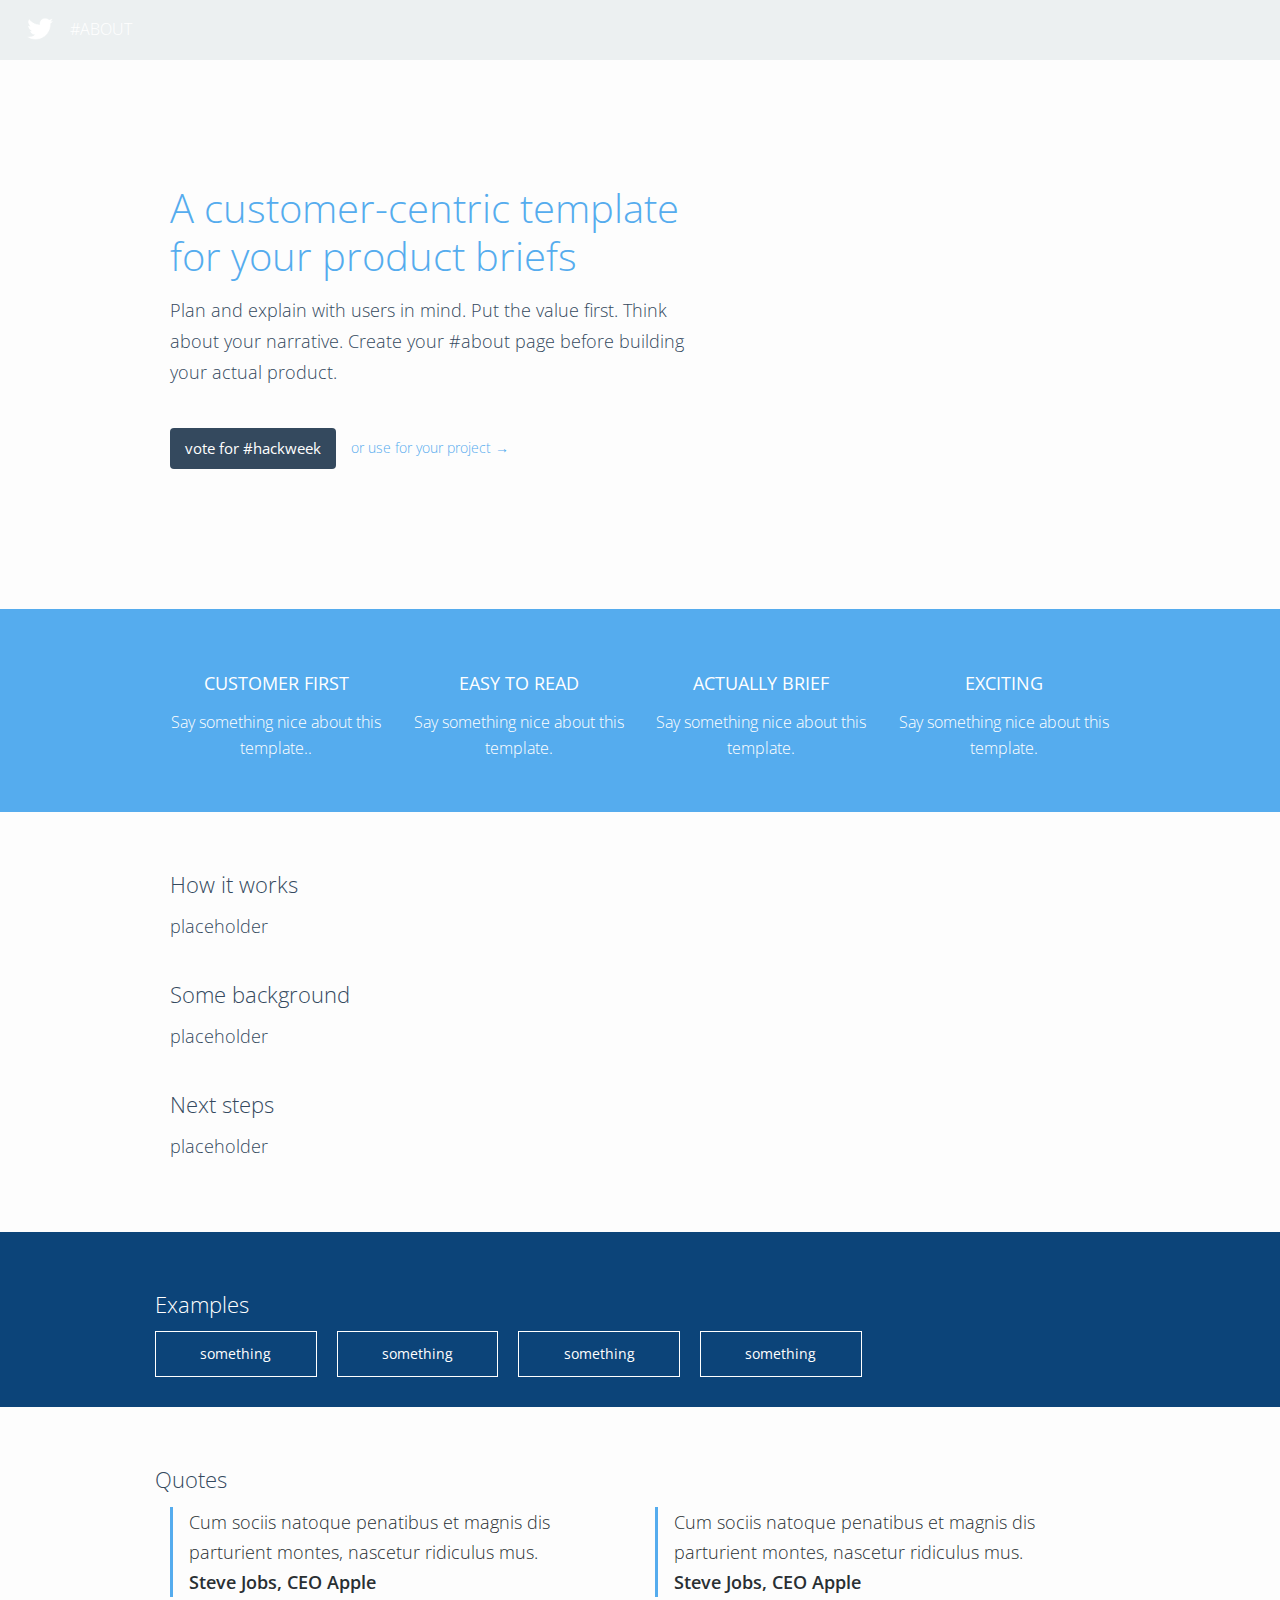
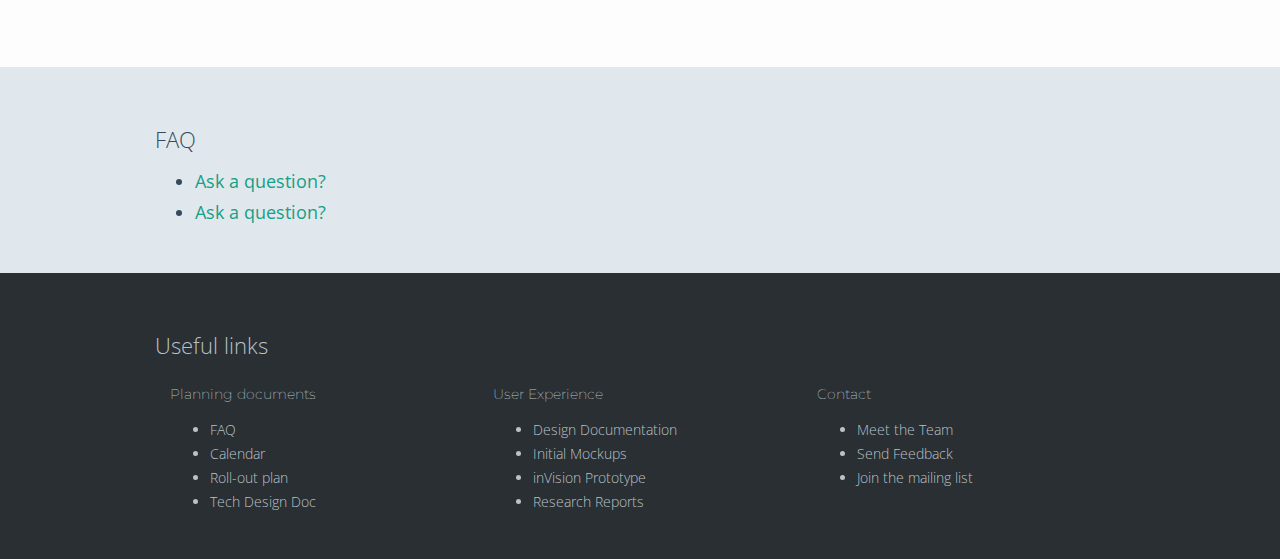
==== index.html @ cb518914 "first" ====
<!DOCTYPE html>
<html lang="en">
  <head>
    <meta charset="utf-8">
    <title>#About</title>
    <meta name="description" content=""/>

    <meta name="viewport" content="width=1000, initial-scale=1.0, maximum-scale=1.0">


    <link href='https://fonts.googleapis.com/css?family=Open+Sans:400,300,600,700' rel='stylesheet' type='text/css'>
    <link href='https://fonts.googleapis.com/css?family=Montserrat:400,700' rel='stylesheet' type='text/css'>


    <!-- Loading Bootstrap -->
    <link href="dist/css/vendor/bootstrap/css/bootstrap.min.css" rel="stylesheet">

    <!-- Loading Flat UI -->
    <link href="dist/css/flat-ui.css" rel="stylesheet">
    <link href="docs/assets/css/demo.css" rel="stylesheet">

    <link rel="shortcut icon" href="img/favicon.ico">

    <!-- HTML5 shim, for IE6-8 support of HTML5 elements. All other JS at the end of file. -->
    <!--[if lt IE 9]>
      <script src="dist/js/vendor/html5shiv.js"></script>
      <script src="dist/js/vendor/respond.min.js"></script>
    <![endif]-->
  </head>
  <body>

<nav class="navbar navbar-default StreamsHero-image">
  <div class="container-fluid">
    <!-- Brand and toggle get grouped for better mobile display -->
    <div class="navbar-header">
      <button type="button" class="navbar-toggle collapsed" data-toggle="collapse" data-target="#bs-example-navbar-collapse-1" aria-expanded="false">
        <span class="sr-only">Toggle navigation</span>
        <span class="icon-bar"></span>
        <span class="icon-bar"></span>
        <span class="icon-bar"></span>
      </button>
      <a class="navbar-brand" href="#">
        <img alt="brand" width="38" height="38" src="img/bird-white.png"/>
        <span>#ABOUT</span>
      </a>
    </div>

  </div><!-- /.container-fluid -->
</nav> -->


    <div class="container">
      <div class="row">
          <div class="col-xs-7">
            <div class="hero">
              <!-- <small>#ABOUT</small>-->
              <h1 class="tblue">
                A customer-centric template for your product briefs
              </h1>
              <p>Plan and explain with users in mind. Put the value first. Think about your narrative. Create your #about page before building your actual product.</p>
              <span class="btn btn-md btn-inverse">vote for #hackweek</span>
              <span class="btn-alt tblue"><a>or use for your project &rarr;</a></span>
            </div> <!-- /hero -->
           </div> <!-- /col-xs-7 -->

           <div class="col-xs-5"></div>

      </div><!-- /row -->
    </div> <!-- /container -->


<!-- BENEFITS -->
    <section class="tblue-bg">
      <div class="container">
        <div class="row">
          <div class="col-xs-3 benefit">
            <div class="benefit-text"><h4>CUSTOMER FIRST</h4>Say something nice about this template..</div>
          </div> <!-- /col-xs-3 -->
          <div class="col-xs-3 benefit">
            <div class="benefit-text"><h4>EASY TO READ</h4>Say something nice about this template.</div>
          </div> <!-- /col-xs-3 -->
          <div class="col-xs-3 benefit">
            <div class="benefit-text"><h4>ACTUALLY BRIEF</h4>Say something nice about this template.</div>
          </div> <!-- /col-xs-3 -->
          <div class="col-xs-3 benefit">
            <div class="benefit-text"><h4>EXCITING</h4>Say something nice about this template.</div>
          </div> <!-- /col-xs-3 -->
          
        </div>
      </div>
    </section>
<!-- end BENEFITS -->

<!-- HOW IT WORKS -->
  <section>
      <div class="container">
        <div class="row">
          <div class="col-xs-7">
            <h3>How it works</h3>
            <p>placeholder
            </p>

            <h3>Some background</h3>
            <p>placeholder
            </p>

            <h3>Next steps</h3>
            <p>placeholder
            </p>


          </div> <!-- /col-xs-7 -->
        </div>
      </div>
    </section>
<!-- end HOW IT WORKS -->

<!-- XYZ? -->
    <section class="tdarkblue-bg">
      <div class="container">
        <div class="row">
          <h3>Examples</h3>
          <div class="col-xs-2 example">something</div> <!-- /col-xs-3 -->
          <div class="col-xs-2 example">something</div> <!-- /col-xs-3 -->
          <div class="col-xs-2 example">something</div> <!-- /col-xs-3 -->
          <div class="col-xs-2 example">something</div> <!-- /col-xs-3 -->
        </div>
      </div>
    </section>
<!-- end XYZ? -->

<!-- QUOTES -->
<section>
      <div class="container">
        <div class="row">
          <h3>Quotes</h3>
          <div class="col-xs-6">
            <blockquote>
Cum sociis natoque penatibus et magnis dis parturient montes, nascetur ridiculus mus. 
<br/><b>Steve Jobs, CEO Apple</b>
            </blockquote>
          </div> <!-- /col-xs-6 -->

          <div class="col-xs-6">
            <blockquote>
Cum sociis natoque penatibus et magnis dis parturient montes, nascetur ridiculus mus. 
<br/><b>Steve Jobs, CEO Apple</b>
            </blockquote>
          </div> <!-- /col-xs-6 -->
        </div>
      </div>
    </section>
<!-- end QUOTES -->



<!-- FAQ -->
    <section class="tgray-bg">
      <div class="container">
        <div class="row">
          <h3>FAQ</h3>
          <ul>
            <li><a role="button" data-toggle="collapse" href="#collapseExample1" aria-expanded="false" aria-controls="collapseExample1">Ask a question?</a>
              <p id="collapseExample1" class="collapse">this is the answer</p>
            </li>
            <li><a role="button" data-toggle="collapse" href="#collapseExample2" aria-expanded="false" aria-controls="collapseExample2">Ask a question?</a>
            <p id="collapseExample2" class="collapse">this is the answer</p>
            </li>
          </ul>
        </div>
      </div>
    </section>
<!-- end FAQ -->


<!-- FOOTER -->
    <footer class="tdark-bg">
      <div class="container">
        <div class="row">
          <h3>Useful links</h3>
            <div class="col-xs-4 FAQ-col">
            <h4>Planning documents</h4>
            <ul>
              <li>FAQ</li>
              <li>Calendar</li>
              <li>Roll-out plan</li>
              <li>Tech Design Doc</li>
            </ul>
          </div> <!-- /col-xs-4 -->

          <div class="col-xs-4 FAQ-col">
            <h4>User Experience</h4>
            <ul>
              <li>Design Documentation</li>
              <li>Initial Mockups</li>
              <li>inVision Prototype</li>
              <li>Research Reports</li>
            </ul>
          </div> <!-- /col-xs-4 -->

          <div class="col-xs-4 FAQ-col">
            <h4>Contact</h4>
            <ul>
              <li>Meet the Team</li>
              <li>Send Feedback</li>
              <li>Join the mailing list</li>
            </ul>
        </div>
      </div>
    </footer>
<!-- end FOOTER -->


    <script src="dist/js/vendor/jquery.min.js"></script>
    <script src="dist/js/vendor/video.js"></script>
    <script src="dist/js/flat-ui.min.js"></script>
    <script src="dist/js/flat-ui.js"></script>


    <script>
      videojs.options.flash.swf = "dist/js/vendors/video-js.swf"
    </script>
  </body>
</html>
---- dist/css/flat-ui.css ----
@font-face {
  font-family: 'Lato';
  src: url('../fonts/lato/lato-black.eot');
  src: url('../fonts/lato/lato-black.eot?#iefix') format('embedded-opentype'), url('../fonts/lato/lato-black.woff') format('woff'), url('../fonts/lato/lato-black.ttf') format('truetype'), url('../fonts/lato/lato-black.svg#latoblack') format('svg');
  font-weight: 900;
  font-style: normal;
}
@font-face {
  font-family: 'Lato';
  src: url('../fonts/lato/lato-bold.eot');
  src: url('../fonts/lato/lato-bold.eot?#iefix') format('embedded-opentype'), url('../fonts/lato/lato-bold.woff') format('woff'), url('../fonts/lato/lato-bold.ttf') format('truetype'), url('../fonts/lato/lato-bold.svg#latobold') format('svg');
  font-weight: bold;
  font-style: normal;
}
@font-face {
  font-family: 'Lato';
  src: url('../fonts/lato/lato-bolditalic.eot');
  src: url('../fonts/lato/lato-bolditalic.eot?#iefix') format('embedded-opentype'), url('../fonts/lato/lato-bolditalic.woff') format('woff'), url('../fonts/lato/lato-bolditalic.ttf') format('truetype'), url('../fonts/lato/lato-bolditalic.svg#latobold-italic') format('svg');
  font-weight: bold;
  font-style: italic;
}
@font-face {
  font-family: 'Lato';
  src: url('../fonts/lato/lato-italic.eot');
  src: url('../fonts/lato/lato-italic.eot?#iefix') format('embedded-opentype'), url('../fonts/lato/lato-italic.woff') format('woff'), url('../fonts/lato/lato-italic.ttf') format('truetype'), url('../fonts/lato/lato-italic.svg#latoitalic') format('svg');
  font-weight: normal;
  font-style: italic;
}
@font-face {
  font-family: 'Lato';
  src: url('../fonts/lato/lato-light.eot');
  src: url('../fonts/lato/lato-light.eot?#iefix') format('embedded-opentype'), url('../fonts/lato/lato-light.woff') format('woff'), url('../fonts/lato/lato-light.ttf') format('truetype'), url('../fonts/lato/lato-light.svg#latolight') format('svg');
  font-weight: 300;
  font-style: normal;
}
@font-face {
  font-family: 'Lato';
  src: url('../fonts/lato/lato-regular.eot');
  src: url('../fonts/lato/lato-regular.eot?#iefix') format('embedded-opentype'), url('../fonts/lato/lato-regular.woff') format('woff'), url('../fonts/lato/lato-regular.ttf') format('truetype'), url('../fonts/lato/lato-regular.svg#latoregular') format('svg');
  font-weight: normal;
  font-style: normal;
}
@font-face {
  font-family: 'Flat-UI-Icons';
  src: url('../fonts/glyphicons/flat-ui-icons-regular.eot');
  src: url('../fonts/glyphicons/flat-ui-icons-regular.eot?#iefix') format('embedded-opentype'), url('../fonts/glyphicons/flat-ui-icons-regular.woff') format('woff'), url('../fonts/glyphicons/flat-ui-icons-regular.ttf') format('truetype'), url('../fonts/glyphicons/flat-ui-icons-regular.svg#flat-ui-icons-regular') format('svg');
}
[class^="fui-"],
[class*="fui-"] {
  font-family: 'Flat-UI-Icons';
  speak: none;
  font-style: normal;
  font-weight: normal;
  font-variant: normal;
  text-transform: none;
  -webkit-font-smoothing: antialiased;
  -moz-osx-font-smoothing: grayscale;
}
.fui-triangle-up:before {
  content: "\e600";
}
.fui-triangle-down:before {
  content: "\e601";
}
.fui-triangle-up-small:before {
  content: "\e602";
}
.fui-triangle-down-small:before {
  content: "\e603";
}
.fui-triangle-left-large:before {
  content: "\e604";
}
.fui-triangle-right-large:before {
  content: "\e605";
}
.fui-arrow-left:before {
  content: "\e606";
}
.fui-arrow-right:before {
  content: "\e607";
}
.fui-plus:before {
  content: "\e608";
}
.fui-cross:before {
  content: "\e609";
}
.fui-check:before {
  content: "\e60a";
}
.fui-radio-unchecked:before {
  content: "\e60b";
}
.fui-radio-checked:before {
  content: "\e60c";
}
.fui-checkbox-unchecked:before {
  content: "\e60d";
}
.fui-checkbox-checked:before {
  content: "\e60e";
}
.fui-info-circle:before {
  content: "\e60f";
}
.fui-alert-circle:before {
  content: "\e610";
}
.fui-question-circle:before {
  content: "\e611";
}
.fui-check-circle:before {
  content: "\e612";
}
.fui-cross-circle:before {
  content: "\e613";
}
.fui-plus-circle:before {
  content: "\e614";
}
.fui-pause:before {
  content: "\e615";
}
.fui-play:before {
  content: "\e616";
}
.fui-volume:before {
  content: "\e617";
}
.fui-mute:before {
  content: "\e618";
}
.fui-resize:before {
  content: "\e619";
}
.fui-list:before {
  content: "\e61a";
}
.fui-list-thumbnailed:before {
  content: "\e61b";
}
.fui-list-small-thumbnails:before {
  content: "\e61c";
}
.fui-list-large-thumbnails:before {
  content: "\e61d";
}
.fui-list-numbered:before {
  content: "\e61e";
}
.fui-list-columned:before {
  content: "\e61f";
}
.fui-list-bulleted:before {
  content: "\e620";
}
.fui-window:before {
  content: "\e621";
}
.fui-windows:before {
  content: "\e622";
}
.fui-loop:before {
  content: "\e623";
}
.fui-cmd:before {
  content: "\e624";
}
.fui-mic:before {
  content: "\e625";
}
.fui-heart:before {
  content: "\e626";
}
.fui-location:before {
  content: "\e627";
}
.fui-new:before {
  content: "\e628";
}
.fui-video:before {
  content: "\e629";
}
.fui-photo:before {
  content: "\e62a";
}
.fui-time:before {
  content: "\e62b";
}
.fui-eye:before {
  content: "\e62c";
}
.fui-chat:before {
  content: "\e62d";
}
.fui-home:before {
  content: "\e62e";
}
.fui-upload:before {
  content: "\e62f";
}
.fui-search:before {
  content: "\e630";
}
.fui-user:before {
  content: "\e631";
}
.fui-mail:before {
  content: "\e632";
}
.fui-lock:before {
  content: "\e633";
}
.fui-power:before {
  content: "\e634";
}
.fui-calendar:before {
  content: "\e635";
}
.fui-gear:before {
  content: "\e636";
}
.fui-bookmark:before {
  content: "\e637";
}
.fui-exit:before {
  content: "\e638";
}
.fui-trash:before {
  content: "\e639";
}
.fui-folder:before {
  content: "\e63a";
}
.fui-bubble:before {
  content: "\e63b";
}
.fui-export:before {
  content: "\e63c";
}
.fui-calendar-solid:before {
  content: "\e63d";
}
.fui-star:before {
  content: "\e63e";
}
.fui-star-2:before {
  content: "\e63f";
}
.fui-credit-card:before {
  content: "\e640";
}
.fui-clip:before {
  content: "\e641";
}
.fui-link:before {
  content: "\e642";
}
.fui-tag:before {
  content: "\e643";
}
.fui-document:before {
  content: "\e644";
}
.fui-image:before {
  content: "\e645";
}
.fui-facebook:before {
  content: "\e646";
}
.fui-youtube:before {
  content: "\e647";
}
.fui-vimeo:before {
  content: "\e648";
}
.fui-twitter:before {
  content: "\e649";
}
.fui-spotify:before {
  content: "\e64a";
}
.fui-skype:before {
  content: "\e64b";
}
.fui-pinterest:before {
  content: "\e64c";
}
.fui-path:before {
  content: "\e64d";
}
.fui-linkedin:before {
  content: "\e64e";
}
.fui-google-plus:before {
  content: "\e64f";
}
.fui-dribbble:before {
  content: "\e650";
}
.fui-behance:before {
  content: "\e651";
}
.fui-stumbleupon:before {
  content: "\e652";
}
.fui-yelp:before {
  content: "\e653";
}
.fui-wordpress:before {
  content: "\e654";
}
.fui-windows-8:before {
  content: "\e655";
}
.fui-vine:before {
  content: "\e656";
}
.fui-tumblr:before {
  content: "\e657";
}
.fui-paypal:before {
  content: "\e658";
}
.fui-lastfm:before {
  content: "\e659";
}
.fui-instagram:before {
  content: "\e65a";
}
.fui-html5:before {
  content: "\e65b";
}
.fui-github:before {
  content: "\e65c";
}
.fui-foursquare:before {
  content: "\e65d";
}
.fui-dropbox:before {
  content: "\e65e";
}
.fui-android:before {
  content: "\e65f";
}
.fui-apple:before {
  content: "\e660";
}
body {
  font-family: "Lato", Helvetica, Arial, sans-serif;
  font-size: 18px;
  line-height: 1.72222;
  color: #34495e;
  background-color: #ffffff;
}
a {
  color: #16a085;
  text-decoration: none;
  -webkit-transition: .25s;
          transition: .25s;
}
a:hover,
a:focus {
  color: #1abc9c;
  text-decoration: none;
}
a:focus {
  outline: none;
}
.img-rounded {
  border-radius: 6px;
}
.img-thumbnail {
  padding: 4px;
  line-height: 1.72222;
  background-color: #ffffff;
  border: 2px solid #bdc3c7;
  border-radius: 6px;
  -webkit-transition: all 0.25s ease-in-out;
          transition: all 0.25s ease-in-out;
  display: inline-block;
  max-width: 100%;
  height: auto;
}
.img-comment {
  font-size: 15px;
  line-height: 1.2;
  font-style: italic;
  margin: 24px 0;
}
h1,
h2,
h3,
h4,
h5,
h6,
.h1,
.h2,
.h3,
.h4,
.h5,
.h6 {
  font-family: inherit;
  font-weight: 700;
  line-height: 1.1;
  color: inherit;
}
h1 small,
h2 small,
h3 small,
h4 small,
h5 small,
h6 small,
.h1 small,
.h2 small,
.h3 small,
.h4 small,
.h5 small,
.h6 small {
  color: #e7e9ec;
}
h1,
h2,
h3 {
  margin-top: 30px;
  margin-bottom: 15px;
}
h4,
h5,
h6 {
  margin-top: 15px;
  margin-bottom: 15px;
}
h6 {
  font-weight: normal;
}
h1,
.h1 {
  font-size: 61px;
}
h2,
.h2 {
  font-size: 53px;
}
h3,
.h3 {
  font-size: 40px;
}
h4,
.h4 {
  font-size: 29px;
}
h5,
.h5 {
  font-size: 28px;
}
h6,
.h6 {
  font-size: 24px;
}
p {
  font-size: 18px;
  line-height: 1.72222;
  margin: 0 0 15px;
}
.lead {
  margin-bottom: 30px;
  font-size: 28px;
  line-height: 1.46428571;
  font-weight: 300;
}
@media (min-width: 768px) {
  .lead {
    font-size: 30.006px;
  }
}
small,
.small {
  font-size: 83%;
  line-height: 2.067;
}
.text-muted {
  color: #bdc3c7;
}
.text-inverse {
  color: #ffffff;
}
.text-primary {
  color: #1abc9c;
}
a.text-primary:hover {
  color: #148f77;
}
.text-warning {
  color: #f1c40f;
}
a.text-warning:hover {
  color: #c29d0b;
}
.text-danger {
  color: #e74c3c;
}
a.text-danger:hover {
  color: #d62c1a;
}
.text-success {
  color: #2ecc71;
}
a.text-success:hover {
  color: #25a25a;
}
.text-info {
  color: #3498db;
}
a.text-info:hover {
  color: #217dbb;
}
.bg-primary {
  color: #ffffff;
  background-color: #34495e;
}
a.bg-primary:hover {
  background-color: #222f3d;
}
.bg-success {
  background-color: #dff0d8;
}
a.bg-success:hover {
  background-color: #c1e2b3;
}
.bg-info {
  background-color: #d9edf7;
}
a.bg-info:hover {
  background-color: #afd9ee;
}
.bg-warning {
  background-color: #fcf8e3;
}
a.bg-warning:hover {
  background-color: #f7ecb5;
}
.bg-danger {
  background-color: #f2dede;
}
a.bg-danger:hover {
  background-color: #e4b9b9;
}
.page-header {
  padding-bottom: 14px;
  margin: 60px 0 30px;
  border-bottom: 2px solid #e7e9ec;
}
ul,
ol {
  margin-bottom: 15px;
}
dl {
  margin-bottom: 30px;
}
dt,
dd {
  line-height: 1.72222;
}
@media (min-width: 768px) {
  .dl-horizontal dt {
    width: 160px;
  }
  .dl-horizontal dd {
    margin-left: 180px;
  }
}
abbr[title],
abbr[data-original-title] {
  border-bottom: 1px dotted #bdc3c7;
}
blockquote {
  border-left: 3px solid #e7e9ec;
  padding: 0 0 0 16px;
  margin: 0 0 30px;
}
blockquote p {
  font-size: 20px;
  line-height: 1.55;
  font-weight: normal;
  margin-bottom: .4em;
}
blockquote small,
blockquote .small {
  font-size: 18px;
  line-height: 1.72222;
  font-style: italic;
  color: inherit;
}
blockquote small:before,
blockquote .small:before {
  content: "";
}
blockquote.pull-right {
  padding-right: 16px;
  padding-left: 0;
  border-right: 3px solid #e7e9ec;
  border-left: 0;
}
blockquote.pull-right small:after {
  content: "";
}
address {
  margin-bottom: 30px;
  line-height: 1.72222;
}
sub,
sup {
  font-size: 70%;
}
code,
kbd,
pre,
samp {
  font-family: Monaco, Menlo, Consolas, "Courier New", monospace;
}
code {
  padding: 2px 6px;
  font-size: 85%;
  color: #c7254e;
  background-color: #f9f2f4;
  border-radius: 4px;
}
kbd {
  padding: 2px 6px;
  font-size: 85%;
  color: #ffffff;
  background-color: #34495e;
  border-radius: 4px;
  box-shadow: none;
}
pre {
  padding: 8px;
  margin: 0 0 15px;
  font-size: 13px;
  line-height: 1.72222;
  color: inherit;
  background-color: #ffffff;
  border: 2px solid #e7e9ec;
  border-radius: 6px;
  white-space: pre;
}
.pre-scrollable {
  max-height: 340px;
}
.thumbnail {
  display: block;
  padding: 4px;
  margin-bottom: 5px;
  line-height: 1.72222;
  background-color: #ffffff;
  border: 2px solid #bdc3c7;
  border-radius: 6px;
  -webkit-transition: border 0.25s ease-in-out;
          transition: border 0.25s ease-in-out;
}
.thumbnail > img,
.thumbnail a > img {
  display: block;
  max-width: 100%;
  height: auto;
  margin-left: auto;
  margin-right: auto;
}
a.thumbnail:hover,
a.thumbnail:focus,
a.thumbnail.active {
  border-color: #16a085;
}
.thumbnail .caption {
  padding: 9px;
  color: #34495e;
}
.btn {
  border: none;
  font-size: 15px;
  font-weight: normal;
  line-height: 1.4;
  border-radius: 4px;
  padding: 10px 15px;
  -webkit-font-smoothing: subpixel-antialiased;
  -webkit-transition: border 0.25s linear, color 0.25s linear, background-color 0.25s linear;
          transition: border 0.25s linear, color 0.25s linear, background-color 0.25s linear;
}
.btn:hover,
.btn:focus {
  outline: none;
  color: #ffffff;
}
.btn:active,
.btn.active {
  outline: none;
  box-shadow: none;
}
.btn:focus:active {
  outline: none;
}
.btn.disabled,
.btn[disabled],
fieldset[disabled] .btn {
  background-color: #bdc3c7;
  color: rgba(255, 255, 255, 0.75);
  opacity: 0.7;
  filter: alpha(opacity=70);
  cursor: not-allowed;
}
.btn [class^="fui-"] {
  margin: 0 1px;
  position: relative;
  line-height: 1;
  top: 1px;
}
.btn-xs.btn [class^="fui-"] {
  font-size: 11px;
  top: 0;
}
.btn-hg.btn [class^="fui-"] {
  top: 2px;
}
.btn-default {
  color: #ffffff;
  background-color: #bdc3c7;
}
.btn-default:hover,
.btn-default.hover,
.btn-default:focus,
.btn-default:active,
.btn-default.active,
.open > .dropdown-toggle.btn-default {
  color: #ffffff;
  background-color: #cacfd2;
  border-color: #cacfd2;
}
.btn-default:active,
.btn-default.active,
.open > .dropdown-toggle.btn-default {
  background: #a1a6a9;
  border-color: #a1a6a9;
}
.btn-default.disabled,
.btn-default[disabled],
fieldset[disabled] .btn-default,
.btn-default.disabled:hover,
.btn-default[disabled]:hover,
fieldset[disabled] .btn-default:hover,
.btn-default.disabled.hover,
.btn-default[disabled].hover,
fieldset[disabled] .btn-default.hover,
.btn-default.disabled:focus,
.btn-default[disabled]:focus,
fieldset[disabled] .btn-default:focus,
.btn-default.disabled:active,
.btn-default[disabled]:active,
fieldset[disabled] .btn-default:active,
.btn-default.disabled.active,
.btn-default[disabled].active,
fieldset[disabled] .btn-default.active {
  background-color: #bdc3c7;
  border-color: #bdc3c7;
}
.btn-default .badge {
  color: #bdc3c7;
  background-color: #ffffff;
}
.btn-primary {
  color: #ffffff;
  background-color: #1abc9c;
}
.btn-primary:hover,
.btn-primary.hover,
.btn-primary:focus,
.btn-primary:active,
.btn-primary.active,
.open > .dropdown-toggle.btn-primary {
  color: #ffffff;
  background-color: #48c9b0;
  border-color: #48c9b0;
}
.btn-primary:active,
.btn-primary.active,
.open > .dropdown-toggle.btn-primary {
  background: #16a085;
  border-color: #16a085;
}
.btn-primary.disabled,
.btn-primary[disabled],
fieldset[disabled] .btn-primary,
.btn-primary.disabled:hover,
.btn-primary[disabled]:hover,
fieldset[disabled] .btn-primary:hover,
.btn-primary.disabled.hover,
.btn-primary[disabled].hover,
fieldset[disabled] .btn-primary.hover,
.btn-primary.disabled:focus,
.btn-primary[disabled]:focus,
fieldset[disabled] .btn-primary:focus,
.btn-primary.disabled:active,
.btn-primary[disabled]:active,
fieldset[disabled] .btn-primary:active,
.btn-primary.disabled.active,
.btn-primary[disabled].active,
fieldset[disabled] .btn-primary.active {
  background-color: #bdc3c7;
  border-color: #1abc9c;
}
.btn-primary .badge {
  color: #1abc9c;
  background-color: #ffffff;
}
.btn-info {
  color: #ffffff;
  background-color: #3498db;
}
.btn-info:hover,
.btn-info.hover,
.btn-info:focus,
.btn-info:active,
.btn-info.active,
.open > .dropdown-toggle.btn-info {
  color: #ffffff;
  background-color: #5dade2;
  border-color: #5dade2;
}
.btn-info:active,
.btn-info.active,
.open > .dropdown-toggle.btn-info {
  background: #2c81ba;
  border-color: #2c81ba;
}
.btn-info.disabled,
.btn-info[disabled],
fieldset[disabled] .btn-info,
.btn-info.disabled:hover,
.btn-info[disabled]:hover,
fieldset[disabled] .btn-info:hover,
.btn-info.disabled.hover,
.btn-info[disabled].hover,
fieldset[disabled] .btn-info.hover,
.btn-info.disabled:focus,
.btn-info[disabled]:focus,
fieldset[disabled] .btn-info:focus,
.btn-info.disabled:active,
.btn-info[disabled]:active,
fieldset[disabled] .btn-info:active,
.btn-info.disabled.active,
.btn-info[disabled].active,
fieldset[disabled] .btn-info.active {
  background-color: #bdc3c7;
  border-color: #3498db;
}
.btn-info .badge {
  color: #3498db;
  background-color: #ffffff;
}
.btn-danger {
  color: #ffffff;
  background-color: #e74c3c;
}
.btn-danger:hover,
.btn-danger.hover,
.btn-danger:focus,
.btn-danger:active,
.btn-danger.active,
.open > .dropdown-toggle.btn-danger {
  color: #ffffff;
  background-color: #ec7063;
  border-color: #ec7063;
}
.btn-danger:active,
.btn-danger.active,
.open > .dropdown-toggle.btn-danger {
  background: #c44133;
  border-color: #c44133;
}
.btn-danger.disabled,
.btn-danger[disabled],
fieldset[disabled] .btn-danger,
.btn-danger.disabled:hover,
.btn-danger[disabled]:hover,
fieldset[disabled] .btn-danger:hover,
.btn-danger.disabled.hover,
.btn-danger[disabled].hover,
fieldset[disabled] .btn-danger.hover,
.btn-danger.disabled:focus,
.btn-danger[disabled]:focus,
fieldset[disabled] .btn-danger:focus,
.btn-danger.disabled:active,
.btn-danger[disabled]:active,
fieldset[disabled] .btn-danger:active,
.btn-danger.disabled.active,
.btn-danger[disabled].active,
fieldset[disabled] .btn-danger.active {
  background-color: #bdc3c7;
  border-color: #e74c3c;
}
.btn-danger .badge {
  color: #e74c3c;
  background-color: #ffffff;
}
.btn-success {
  color: #ffffff;
  background-color: #2ecc71;
}
.btn-success:hover,
.btn-success.hover,
.btn-success:focus,
.btn-success:active,
.btn-success.active,
.open > .dropdown-toggle.btn-success {
  color: #ffffff;
  background-color: #58d68d;
  border-color: #58d68d;
}
.btn-success:active,
.btn-success.active,
.open > .dropdown-toggle.btn-success {
  background: #27ad60;
  border-color: #27ad60;
}
.btn-success.disabled,
.btn-success[disabled],
fieldset[disabled] .btn-success,
.btn-success.disabled:hover,
.btn-success[disabled]:hover,
fieldset[disabled] .btn-success:hover,
.btn-success.disabled.hover,
.btn-success[disabled].hover,
fieldset[disabled] .btn-success.hover,
.btn-success.disabled:focus,
.btn-success[disabled]:focus,
fieldset[disabled] .btn-success:focus,
.btn-success.disabled:active,
.btn-success[disabled]:active,
fieldset[disabled] .btn-success:active,
.btn-success.disabled.active,
.btn-success[disabled].active,
fieldset[disabled] .btn-success.active {
  background-color: #bdc3c7;
  border-color: #2ecc71;
}
.btn-success .badge {
  color: #2ecc71;
  background-color: #ffffff;
}
.btn-warning {
  color: #ffffff;
  background-color: #f1c40f;
}
.btn-warning:hover,
.btn-warning.hover,
.btn-warning:focus,
.btn-warning:active,
.btn-warning.active,
.open > .dropdown-toggle.btn-warning {
  color: #ffffff;
  background-color: #f4d313;
  border-color: #f4d313;
}
.btn-warning:active,
.btn-warning.active,
.open > .dropdown-toggle.btn-warning {
  background: #cda70d;
  border-color: #cda70d;
}
.btn-warning.disabled,
.btn-warning[disabled],
fieldset[disabled] .btn-warning,
.btn-warning.disabled:hover,
.btn-warning[disabled]:hover,
fieldset[disabled] .btn-warning:hover,
.btn-warning.disabled.hover,
.btn-warning[disabled].hover,
fieldset[disabled] .btn-warning.hover,
.btn-warning.disabled:focus,
.btn-warning[disabled]:focus,
fieldset[disabled] .btn-warning:focus,
.btn-warning.disabled:active,
.btn-warning[disabled]:active,
fieldset[disabled] .btn-warning:active,
.btn-warning.disabled.active,
.btn-warning[disabled].active,
fieldset[disabled] .btn-warning.active {
  background-color: #bdc3c7;
  border-color: #f1c40f;
}
.btn-warning .badge {
  color: #f1c40f;
  background-color: #ffffff;
}
.btn-inverse {
  color: #ffffff;
  background-color: #34495e;
}
.btn-inverse:hover,
.btn-inverse.hover,
.btn-inverse:focus,
.btn-inverse:active,
.btn-inverse.active,
.open > .dropdown-toggle.btn-inverse {
  color: #ffffff;
  background-color: #415b76;
  border-color: #415b76;
}
.btn-inverse:active,
.btn-inverse.active,
.open > .dropdown-toggle.btn-inverse {
  background: #2c3e50;
  border-color: #2c3e50;
}
.btn-inverse.disabled,
.btn-inverse[disabled],
fieldset[disabled] .btn-inverse,
.btn-inverse.disabled:hover,
.btn-inverse[disabled]:hover,
fieldset[disabled] .btn-inverse:hover,
.btn-inverse.disabled.hover,
.btn-inverse[disabled].hover,
fieldset[disabled] .btn-inverse.hover,
.btn-inverse.disabled:focus,
.btn-inverse[disabled]:focus,
fieldset[disabled] .btn-inverse:focus,
.btn-inverse.disabled:active,
.btn-inverse[disabled]:active,
fieldset[disabled] .btn-inverse:active,
.btn-inverse.disabled.active,
.btn-inverse[disabled].active,
fieldset[disabled] .btn-inverse.active {
  background-color: #bdc3c7;
  border-color: #34495e;
}
.btn-inverse .badge {
  color: #34495e;
  background-color: #ffffff;
}
.btn-embossed {
  box-shadow: inset 0 -2px 0 rgba(0, 0, 0, 0.15);
}
.btn-embossed.active,
.btn-embossed:active {
  box-shadow: inset 0 2px 0 rgba(0, 0, 0, 0.15);
}
.btn-wide {
  min-width: 140px;
  padding-left: 30px;
  padding-right: 30px;
}
.btn-link {
  color: #16a085;
}
.btn-link:hover,
.btn-link:focus {
  color: #1abc9c;
  text-decoration: underline;
  background-color: transparent;
}
.btn-link[disabled]:hover,
fieldset[disabled] .btn-link:hover,
.btn-link[disabled]:focus,
fieldset[disabled] .btn-link:focus {
  color: #bdc3c7;
  text-decoration: none;
}
.btn-hg,
.btn-group-hg > .btn {
  padding: 13px 20px;
  font-size: 22px;
  line-height: 1.227;
  border-radius: 6px;
}
.btn-lg,
.btn-group-lg > .btn {
  padding: 10px 19px;
  font-size: 17px;
  line-height: 1.471;
  border-radius: 6px;
}
.btn-sm,
.btn-group-sm > .btn {
  padding: 9px 13px;
  font-size: 13px;
  line-height: 1.385;
  border-radius: 4px;
}
.btn-xs,
.btn-group-xs > .btn {
  padding: 6px 9px;
  font-size: 12px;
  line-height: 1.083;
  border-radius: 3px;
}
.btn-tip {
  font-weight: 300;
  padding-left: 10px;
  font-size: 92%;
}
.btn-block {
  white-space: normal;
}
[class*="btn-social-"] {
  padding: 10px 15px;
  font-size: 13px;
  line-height: 1.077;
  border-radius: 4px;
}
.btn-social-pinterest {
  color: #ffffff;
  background-color: #cb2028;
}
.btn-social-pinterest:hover,
.btn-social-pinterest:focus {
  background-color: #d54d53;
}
.btn-social-pinterest:active,
.btn-social-pinterest.active {
  background-color: #ad1b22;
}
.btn-social-linkedin {
  color: #ffffff;
  background-color: #0072b5;
}
.btn-social-linkedin:hover,
.btn-social-linkedin:focus {
  background-color: #338ec4;
}
.btn-social-linkedin:active,
.btn-social-linkedin.active {
  background-color: #00619a;
}
.btn-social-stumbleupon {
  color: #ffffff;
  background-color: #ed4a13;
}
.btn-social-stumbleupon:hover,
.btn-social-stumbleupon:focus {
  background-color: #f16e42;
}
.btn-social-stumbleupon:active,
.btn-social-stumbleupon.active {
  background-color: #c93f10;
}
.btn-social-googleplus {
  color: #ffffff;
  background-color: #2d2d2d;
}
.btn-social-googleplus:hover,
.btn-social-googleplus:focus {
  background-color: #575757;
}
.btn-social-googleplus:active,
.btn-social-googleplus.active {
  background-color: #262626;
}
.btn-social-facebook {
  color: #ffffff;
  background-color: #2f4b93;
}
.btn-social-facebook:hover,
.btn-social-facebook:focus {
  background-color: #596fa9;
}
.btn-social-facebook:active,
.btn-social-facebook.active {
  background-color: #28407d;
}
.btn-social-twitter {
  color: #ffffff;
  background-color: #00bdef;
}
.btn-social-twitter:hover,
.btn-social-twitter:focus {
  background-color: #33caf2;
}
.btn-social-twitter:active,
.btn-social-twitter.active {
  background-color: #00a1cb;
}
.btn-group > .btn + .btn {
  margin-left: 0;
}
.btn-group > .btn + .dropdown-toggle {
  border-left: 2px solid rgba(52, 73, 94, 0.15);
  padding: 10px 12px;
}
.btn-group > .btn + .dropdown-toggle .caret {
  margin-left: 3px;
  margin-right: 3px;
}
.btn-group > .btn.btn-gh + .dropdown-toggle .caret {
  margin-left: 7px;
  margin-right: 7px;
}
.btn-group > .btn.btn-sm + .dropdown-toggle .caret {
  margin-left: 0;
  margin-right: 0;
}
.dropdown-toggle .caret {
  margin-left: 8px;
}
.btn-group-xs > .btn + .dropdown-toggle {
  padding: 6px 9px;
}
.btn-group-sm > .btn + .dropdown-toggle {
  padding: 9px 13px;
}
.btn-group-lg > .btn + .dropdown-toggle {
  padding: 10px 19px;
}
.btn-group-hg > .btn + .dropdown-toggle {
  padding: 13px 20px;
}
.btn-xs .caret {
  border-width: 6px 4px 0;
  border-bottom-width: 0;
}
.btn-lg .caret {
  border-width: 8px 6px 0;
  border-bottom-width: 0;
}
.dropup .btn-lg .caret {
  border-width: 0 6px 8px;
}
.dropup .btn-xs .caret {
  border-width: 0 4px 6px;
}
.btn-group > .btn,
.btn-group > .dropdown-menu,
.btn-group > .popover {
  font-weight: 400;
}
.btn-group:focus .dropdown-toggle {
  outline: none;
  -webkit-transition: .25s;
          transition: .25s;
}
.btn-group.open .dropdown-toggle {
  color: rgba(255, 255, 255, 0.75);
  box-shadow: none;
}
.btn-toolbar .btn.active {
  color: #ffffff;
}
.btn-toolbar .btn > [class^="fui-"] {
  font-size: 16px;
  margin: 0 1px;
}
legend {
  display: block;
  width: 100%;
  padding: 0;
  margin-bottom: 30px / 2;
  font-size: 24px;
  line-height: inherit;
  color: inherit;
  border-bottom: none;
}
textarea {
  font-size: 20px;
  line-height: 24px;
  padding: 5px 11px;
}
input[type="search"] {
  -webkit-appearance: none !important;
}
label {
  font-weight: normal;
  font-size: 15px;
  line-height: 2.3;
}
.form-control::-moz-placeholder,
.select2-search input[type="text"]::-moz-placeholder {
  color: #b2bcc5;
  opacity: 1;
}
.form-control:-ms-input-placeholder,
.select2-search input[type="text"]:-ms-input-placeholder {
  color: #b2bcc5;
}
.form-control::-webkit-input-placeholder,
.select2-search input[type="text"]::-webkit-input-placeholder {
  color: #b2bcc5;
}
.form-control,
.select2-search input[type="text"] {
  border: 2px solid #bdc3c7;
  color: #34495e;
  font-family: "Lato", Helvetica, Arial, sans-serif;
  font-size: 15px;
  line-height: 1.467;
  padding: 8px 12px;
  height: 42px;
  border-radius: 6px;
  box-shadow: none;
  -webkit-transition: border 0.25s linear, color 0.25s linear, background-color 0.25s linear;
          transition: border 0.25s linear, color 0.25s linear, background-color 0.25s linear;
}
.form-group.focus .form-control,
.form-control:focus,
.form-group.focus .select2-search input[type="text"],
.select2-search input[type="text"]:focus {
  border-color: #1abc9c;
  outline: 0;
  box-shadow: none;
}
.form-control[disabled],
.form-control[readonly],
fieldset[disabled] .form-control,
.select2-search input[type="text"][disabled],
.select2-search input[type="text"][readonly],
fieldset[disabled] .select2-search input[type="text"] {
  background-color: #f4f6f6;
  border-color: #d5dbdb;
  color: #d5dbdb;
  cursor: default;
  opacity: 0.7;
  filter: alpha(opacity=70);
}
.form-control.flat,
.select2-search input[type="text"].flat {
  border-color: transparent;
}
.form-control.flat:hover,
.select2-search input[type="text"].flat:hover {
  border-color: #bdc3c7;
}
.form-control.flat:focus,
.select2-search input[type="text"].flat:focus {
  border-color: #1abc9c;
}
.input-sm,
.form-group-sm .form-control,
.form-group-sm .select2-search input[type="text"],
.select2-search input[type="text"] {
  height: 35px;
  padding: 6px 10px;
  font-size: 13px;
  line-height: 1.462;
  border-radius: 6px;
}
select.input-sm,
select.form-group-sm .form-control,
select.form-group-sm .select2-search input[type="text"],
select.select2-search input[type="text"] {
  height: 35px;
  line-height: 35px;
}
textarea.input-sm,
textarea.form-group-sm .form-control,
select[multiple].input-sm,
select[multiple].form-group-sm .form-control,
textarea.form-group-sm .select2-search input[type="text"],
select[multiple].form-group-sm .select2-search input[type="text"],
textarea.select2-search input[type="text"],
select[multiple].select2-search input[type="text"] {
  height: auto;
}
.input-lg,
.form-group-lg .form-control,
.form-group-lg .select2-search input[type="text"] {
  height: 45px;
  padding: 10px 15px;
  font-size: 17px;
  line-height: 1.235;
  border-radius: 6px;
}
select.input-lg,
select.form-group-lg .form-control,
select.form-group-lg .select2-search input[type="text"] {
  height: 45px;
  line-height: 45px;
}
textarea.input-lg,
textarea.form-group-lg .form-control,
select[multiple].input-lg,
select[multiple].form-group-lg .form-control,
textarea.form-group-lg .select2-search input[type="text"],
select[multiple].form-group-lg .select2-search input[type="text"] {
  height: auto;
}
.input-hg,
.form-group-hg .form-control,
.form-horizontal .form-group-hg .form-control,
.form-group-hg .select2-search input[type="text"],
.form-horizontal .form-group-hg .select2-search input[type="text"] {
  height: 53px;
  padding: 10px 16px;
  font-size: 22px;
  line-height: 1.318;
  border-radius: 6px;
}
select.input-hg,
select.form-group-hg .form-control,
select.form-group-hg .select2-search input[type="text"] {
  height: 53px;
  line-height: 53px;
}
textarea.input-hg,
textarea.form-group-hg .form-control,
select[multiple].input-hg,
select[multiple].form-group-hg .form-control,
textarea.form-group-hg .select2-search input[type="text"],
select[multiple].form-group-hg .select2-search input[type="text"] {
  height: auto;
}
.form-control-feedback {
  position: absolute;
  top: 2px;
  right: 2px;
  margin-top: 1px;
  line-height: 36px;
  font-size: 17px;
  color: #b2bcc5;
  background-color: transparent;
  padding: 0 12px 0 0;
  border-radius: 6px;
  pointer-events: none;
}
.input-hg + .form-control-feedback,
.control-feedback-hg {
  font-size: 20px;
  line-height: 48px;
  padding-right: 16px;
  width: auto;
  height: 48px;
}
.input-lg + .form-control-feedback,
.control-feedback-lg {
  font-size: 18px;
  line-height: 40px;
  width: auto;
  height: 40px;
  padding-right: 15px;
}
.input-sm + .form-control-feedback,
.control-feedback-sm,
.select2-search input[type="text"] + .form-control-feedback {
  line-height: 29px;
  height: 29px;
  width: auto;
  padding-right: 10px;
}
.has-success .help-block,
.has-success .control-label,
.has-success .radio,
.has-success .checkbox,
.has-success .radio-inline,
.has-success .checkbox-inline {
  color: #2ecc71;
}
.has-success .form-control,
.has-success .select2-search input[type="text"] {
  color: #2ecc71;
  border-color: #2ecc71;
  box-shadow: none;
}
.has-success .form-control::-moz-placeholder,
.has-success .select2-search input[type="text"]::-moz-placeholder {
  color: #2ecc71;
  opacity: 1;
}
.has-success .form-control:-ms-input-placeholder,
.has-success .select2-search input[type="text"]:-ms-input-placeholder {
  color: #2ecc71;
}
.has-success .form-control::-webkit-input-placeholder,
.has-success .select2-search input[type="text"]::-webkit-input-placeholder {
  color: #2ecc71;
}
.has-success .form-control:focus,
.has-success .select2-search input[type="text"]:focus {
  border-color: #2ecc71;
  box-shadow: none;
}
.has-success .input-group-addon {
  color: #2ecc71;
  border-color: #2ecc71;
  background-color: #ffffff;
}
.has-success .form-control-feedback {
  color: #2ecc71;
}
.has-warning .help-block,
.has-warning .control-label,
.has-warning .radio,
.has-warning .checkbox,
.has-warning .radio-inline,
.has-warning .checkbox-inline {
  color: #f1c40f;
}
.has-warning .form-control,
.has-warning .select2-search input[type="text"] {
  color: #f1c40f;
  border-color: #f1c40f;
  box-shadow: none;
}
.has-warning .form-control::-moz-placeholder,
.has-warning .select2-search input[type="text"]::-moz-placeholder {
  color: #f1c40f;
  opacity: 1;
}
.has-warning .form-control:-ms-input-placeholder,
.has-warning .select2-search input[type="text"]:-ms-input-placeholder {
  color: #f1c40f;
}
.has-warning .form-control::-webkit-input-placeholder,
.has-warning .select2-search input[type="text"]::-webkit-input-placeholder {
  color: #f1c40f;
}
.has-warning .form-control:focus,
.has-warning .select2-search input[type="text"]:focus {
  border-color: #f1c40f;
  box-shadow: none;
}
.has-warning .input-group-addon {
  color: #f1c40f;
  border-color: #f1c40f;
  background-color: #ffffff;
}
.has-warning .form-control-feedback {
  color: #f1c40f;
}
.has-error .help-block,
.has-error .control-label,
.has-error .radio,
.has-error .checkbox,
.has-error .radio-inline,
.has-error .checkbox-inline {
  color: #e74c3c;
}
.has-error .form-control,
.has-error .select2-search input[type="text"] {
  color: #e74c3c;
  border-color: #e74c3c;
  box-shadow: none;
}
.has-error .form-control::-moz-placeholder,
.has-error .select2-search input[type="text"]::-moz-placeholder {
  color: #e74c3c;
  opacity: 1;
}
.has-error .form-control:-ms-input-placeholder,
.has-error .select2-search input[type="text"]:-ms-input-placeholder {
  color: #e74c3c;
}
.has-error .form-control::-webkit-input-placeholder,
.has-error .select2-search input[type="text"]::-webkit-input-placeholder {
  color: #e74c3c;
}
.has-error .form-control:focus,
.has-error .select2-search input[type="text"]:focus {
  border-color: #e74c3c;
  box-shadow: none;
}
.has-error .input-group-addon {
  color: #e74c3c;
  border-color: #e74c3c;
  background-color: #ffffff;
}
.has-error .form-control-feedback {
  color: #e74c3c;
}
.form-control[disabled] + .form-control-feedback,
.form-control[readonly] + .form-control-feedback,
fieldset[disabled] .form-control + .form-control-feedback,
.form-control.disabled + .form-control-feedback,
.select2-search input[type="text"][disabled] + .form-control-feedback,
.select2-search input[type="text"][readonly] + .form-control-feedback,
fieldset[disabled] .select2-search input[type="text"] + .form-control-feedback,
.select2-search input[type="text"].disabled + .form-control-feedback {
  cursor: not-allowed;
  color: #d5dbdb;
  background-color: transparent;
  opacity: 0.7;
  filter: alpha(opacity=70);
}
.help-block {
  font-size: 14px;
  margin-bottom: 5px;
  color: #6b7a88;
}
.form-group {
  position: relative;
  margin-bottom: 20px;
}
.form-horizontal .radio,
.form-horizontal .checkbox,
.form-horizontal .radio-inline,
.form-horizontal .checkbox-inline {
  margin-top: 0;
  margin-bottom: 0;
  padding-top: 0;
}
@media (min-width: 768px) {
  .form-horizontal .control-label {
    padding-top: 3px;
    padding-bottom: 3px;
  }
}
.form-horizontal .form-group {
  margin-left: -15px;
  margin-right: -15px;
}
.form-horizontal .form-control-static {
  padding-top: 6px;
  padding-bottom: 6px;
}
@media (min-width: 768px) {
  .form-horizontal .form-group-hg .control-label {
    font-size: 22px;
    padding-top: 2px;
    padding-bottom: 0;
  }
}
@media (min-width: 768px) {
  .form-horizontal .form-group-lg .control-label {
    font-size: 17px;
    padding-top: 3px;
    padding-bottom: 2px;
  }
}
@media (min-width: 768px) {
  .form-horizontal .form-group-sm .control-label {
    font-size: 13px;
    padding-top: 2px;
    padding-bottom: 2px;
  }
}
.input-group .form-control,
.input-group .select2-search input[type="text"] {
  position: static;
}
.input-group-hg > .form-control,
.input-group-hg > .input-group-addon,
.input-group-hg > .input-group-btn > .btn,
.input-group-hg > .select2-search input[type="text"] {
  height: 53px;
  padding: 10px 16px;
  font-size: 22px;
  line-height: 1.318;
  border-radius: 6px;
}
select.input-group-hg > .form-control,
select.input-group-hg > .input-group-addon,
select.input-group-hg > .input-group-btn > .btn,
select.input-group-hg > .select2-search input[type="text"] {
  height: 53px;
  line-height: 53px;
}
textarea.input-group-hg > .form-control,
textarea.input-group-hg > .input-group-addon,
textarea.input-group-hg > .input-group-btn > .btn,
select[multiple].input-group-hg > .form-control,
select[multiple].input-group-hg > .input-group-addon,
select[multiple].input-group-hg > .input-group-btn > .btn,
textarea.input-group-hg > .select2-search input[type="text"],
select[multiple].input-group-hg > .select2-search input[type="text"] {
  height: auto;
}
.input-group-lg > .form-control,
.input-group-lg > .input-group-addon,
.input-group-lg > .input-group-btn > .btn,
.input-group-lg > .select2-search input[type="text"] {
  height: 45px;
  padding: 10px 15px;
  font-size: 17px;
  line-height: 1.235;
  border-radius: 6px;
}
select.input-group-lg > .form-control,
select.input-group-lg > .input-group-addon,
select.input-group-lg > .input-group-btn > .btn,
select.input-group-lg > .select2-search input[type="text"] {
  height: 45px;
  line-height: 45px;
}
textarea.input-group-lg > .form-control,
textarea.input-group-lg > .input-group-addon,
textarea.input-group-lg > .input-group-btn > .btn,
select[multiple].input-group-lg > .form-control,
select[multiple].input-group-lg > .input-group-addon,
select[multiple].input-group-lg > .input-group-btn > .btn,
textarea.input-group-lg > .select2-search input[type="text"],
select[multiple].input-group-lg > .select2-search input[type="text"] {
  height: auto;
}
.input-group-sm > .form-control,
.input-group-sm > .input-group-addon,
.input-group-sm > .input-group-btn > .btn,
.input-group-sm > .select2-search input[type="text"] {
  height: 35px;
  padding: 6px 10px;
  font-size: 13px;
  line-height: 1.462;
  border-radius: 6px;
}
select.input-group-sm > .form-control,
select.input-group-sm > .input-group-addon,
select.input-group-sm > .input-group-btn > .btn,
select.input-group-sm > .select2-search input[type="text"] {
  height: 35px;
  line-height: 35px;
}
textarea.input-group-sm > .form-control,
textarea.input-group-sm > .input-group-addon,
textarea.input-group-sm > .input-group-btn > .btn,
select[multiple].input-group-sm > .form-control,
select[multiple].input-group-sm > .input-group-addon,
select[multiple].input-group-sm > .input-group-btn > .btn,
textarea.input-group-sm > .select2-search input[type="text"],
select[multiple].input-group-sm > .select2-search input[type="text"] {
  height: auto;
}
.input-group-addon {
  padding: 10px 12px;
  font-size: 15px;
  color: #ffffff;
  text-align: center;
  background-color: #bdc3c7;
  border: 2px solid #bdc3c7;
  border-radius: 6px;
  -webkit-transition: border 0.25s linear, color 0.25s linear, background-color 0.25s linear;
          transition: border 0.25s linear, color 0.25s linear, background-color 0.25s linear;
}
.input-group-hg .input-group-addon,
.input-group-lg .input-group-addon,
.input-group-sm .input-group-addon {
  line-height: 1;
}
.input-group .form-control:first-child,
.input-group-addon:first-child,
.input-group-btn:first-child > .btn,
.input-group-btn:first-child > .dropdown-toggle,
.input-group-btn:last-child > .btn:not(:last-child):not(.dropdown-toggle),
.input-group .select2-search input[type="text"]:first-child {
  border-bottom-right-radius: 0;
  border-top-right-radius: 0;
}
.input-group .form-control:last-child,
.input-group-addon:last-child,
.input-group-btn:last-child > .btn,
.input-group-btn:last-child > .dropdown-toggle,
.input-group-btn:first-child > .btn:not(:first-child),
.input-group .select2-search input[type="text"]:last-child {
  border-bottom-left-radius: 0;
  border-top-left-radius: 0;
}
.form-group.focus .input-group-addon,
.input-group.focus .input-group-addon {
  background-color: #1abc9c;
  border-color: #1abc9c;
}
.form-group.focus .input-group-btn > .btn-default + .btn-default,
.input-group.focus .input-group-btn > .btn-default + .btn-default {
  border-left-color: #16a085;
}
.form-group.focus .input-group-btn .btn,
.input-group.focus .input-group-btn .btn {
  border-color: #1abc9c;
  background-color: #ffffff;
  color: #1abc9c;
}
.form-group.focus .input-group-btn .btn-default,
.input-group.focus .input-group-btn .btn-default {
  color: #ffffff;
  background-color: #1abc9c;
}
.form-group.focus .input-group-btn .btn-default:hover,
.input-group.focus .input-group-btn .btn-default:hover,
.form-group.focus .input-group-btn .btn-default.hover,
.input-group.focus .input-group-btn .btn-default.hover,
.form-group.focus .input-group-btn .btn-default:focus,
.input-group.focus .input-group-btn .btn-default:focus,
.form-group.focus .input-group-btn .btn-default:active,
.input-group.focus .input-group-btn .btn-default:active,
.form-group.focus .input-group-btn .btn-default.active,
.input-group.focus .input-group-btn .btn-default.active,
.open > .dropdown-toggle.form-group.focus .input-group-btn .btn-default,
.open > .dropdown-toggle.input-group.focus .input-group-btn .btn-default {
  color: #ffffff;
  background-color: #48c9b0;
  border-color: #48c9b0;
}
.form-group.focus .input-group-btn .btn-default:active,
.input-group.focus .input-group-btn .btn-default:active,
.form-group.focus .input-group-btn .btn-default.active,
.input-group.focus .input-group-btn .btn-default.active,
.open > .dropdown-toggle.form-group.focus .input-group-btn .btn-default,
.open > .dropdown-toggle.input-group.focus .input-group-btn .btn-default {
  background: #16a085;
  border-color: #16a085;
}
.form-group.focus .input-group-btn .btn-default.disabled,
.input-group.focus .input-group-btn .btn-default.disabled,
.form-group.focus .input-group-btn .btn-default[disabled],
.input-group.focus .input-group-btn .btn-default[disabled],
fieldset[disabled] .form-group.focus .input-group-btn .btn-default,
fieldset[disabled] .input-group.focus .input-group-btn .btn-default,
.form-group.focus .input-group-btn .btn-default.disabled:hover,
.input-group.focus .input-group-btn .btn-default.disabled:hover,
.form-group.focus .input-group-btn .btn-default[disabled]:hover,
.input-group.focus .input-group-btn .btn-default[disabled]:hover,
fieldset[disabled] .form-group.focus .input-group-btn .btn-default:hover,
fieldset[disabled] .input-group.focus .input-group-btn .btn-default:hover,
.form-group.focus .input-group-btn .btn-default.disabled.hover,
.input-group.focus .input-group-btn .btn-default.disabled.hover,
.form-group.focus .input-group-btn .btn-default[disabled].hover,
.input-group.focus .input-group-btn .btn-default[disabled].hover,
fieldset[disabled] .form-group.focus .input-group-btn .btn-default.hover,
fieldset[disabled] .input-group.focus .input-group-btn .btn-default.hover,
.form-group.focus .input-group-btn .btn-default.disabled:focus,
.input-group.focus .input-group-btn .btn-default.disabled:focus,
.form-group.focus .input-group-btn .btn-default[disabled]:focus,
.input-group.focus .input-group-btn .btn-default[disabled]:focus,
fieldset[disabled] .form-group.focus .input-group-btn .btn-default:focus,
fieldset[disabled] .input-group.focus .input-group-btn .btn-default:focus,
.form-group.focus .input-group-btn .btn-default.disabled:active,
.input-group.focus .input-group-btn .btn-default.disabled:active,
.form-group.focus .input-group-btn .btn-default[disabled]:active,
.input-group.focus .input-group-btn .btn-default[disabled]:active,
fieldset[disabled] .form-group.focus .input-group-btn .btn-default:active,
fieldset[disabled] .input-group.focus .input-group-btn .btn-default:active,
.form-group.focus .input-group-btn .btn-default.disabled.active,
.input-group.focus .input-group-btn .btn-default.disabled.active,
.form-group.focus .input-group-btn .btn-default[disabled].active,
.input-group.focus .input-group-btn .btn-default[disabled].active,
fieldset[disabled] .form-group.focus .input-group-btn .btn-default.active,
fieldset[disabled] .input-group.focus .input-group-btn .btn-default.active {
  background-color: #bdc3c7;
  border-color: #1abc9c;
}
.form-group.focus .input-group-btn .btn-default .badge,
.input-group.focus .input-group-btn .btn-default .badge {
  color: #1abc9c;
  background-color: #ffffff;
}
.input-group-btn .btn {
  background-color: #ffffff;
  border: 2px solid #bdc3c7;
  color: #bdc3c7;
  line-height: 18px;
  height: 42px;
}
.input-group-btn .btn-default {
  color: #ffffff;
  background-color: #bdc3c7;
}
.input-group-btn .btn-default:hover,
.input-group-btn .btn-default.hover,
.input-group-btn .btn-default:focus,
.input-group-btn .btn-default:active,
.input-group-btn .btn-default.active,
.open > .dropdown-toggle.input-group-btn .btn-default {
  color: #ffffff;
  background-color: #cacfd2;
  border-color: #cacfd2;
}
.input-group-btn .btn-default:active,
.input-group-btn .btn-default.active,
.open > .dropdown-toggle.input-group-btn .btn-default {
  background: #a1a6a9;
  border-color: #a1a6a9;
}
.input-group-btn .btn-default.disabled,
.input-group-btn .btn-default[disabled],
fieldset[disabled] .input-group-btn .btn-default,
.input-group-btn .btn-default.disabled:hover,
.input-group-btn .btn-default[disabled]:hover,
fieldset[disabled] .input-group-btn .btn-default:hover,
.input-group-btn .btn-default.disabled.hover,
.input-group-btn .btn-default[disabled].hover,
fieldset[disabled] .input-group-btn .btn-default.hover,
.input-group-btn .btn-default.disabled:focus,
.input-group-btn .btn-default[disabled]:focus,
fieldset[disabled] .input-group-btn .btn-default:focus,
.input-group-btn .btn-default.disabled:active,
.input-group-btn .btn-default[disabled]:active,
fieldset[disabled] .input-group-btn .btn-default:active,
.input-group-btn .btn-default.disabled.active,
.input-group-btn .btn-default[disabled].active,
fieldset[disabled] .input-group-btn .btn-default.active {
  background-color: #bdc3c7;
  border-color: #bdc3c7;
}
.input-group-btn .btn-default .badge {
  color: #bdc3c7;
  background-color: #ffffff;
}
.input-group-hg .input-group-btn .btn {
  line-height: 31px;
}
.input-group-lg .input-group-btn .btn {
  line-height: 21px;
}
.input-group-sm .input-group-btn .btn {
  line-height: 19px;
}
.input-group-btn:first-child > .btn {
  border-right-width: 0;
  margin-right: -3px;
}
.input-group-btn:last-child > .btn {
  border-left-width: 0;
  margin-left: -3px;
}
.input-group-btn > .btn-default + .btn-default {
  border-left: 2px solid #bdc3c7;
}
.input-group-btn > .btn:first-child + .btn .caret {
  margin-left: 0;
}
.input-group-rounded .input-group-btn + .form-control,
.input-group-rounded .input-group-btn:last-child .btn,
.input-group-rounded .input-group-btn + .select2-search input[type="text"] {
  border-bottom-right-radius: 20px;
  border-top-right-radius: 20px;
}
.input-group-hg.input-group-rounded .input-group-btn + .form-control,
.input-group-hg.input-group-rounded .input-group-btn:last-child .btn,
.input-group-hg.input-group-rounded .input-group-btn + .select2-search input[type="text"] {
  border-bottom-right-radius: 27px;
  border-top-right-radius: 27px;
}
.input-group-lg.input-group-rounded .input-group-btn + .form-control,
.input-group-lg.input-group-rounded .input-group-btn:last-child .btn,
.input-group-lg.input-group-rounded .input-group-btn + .select2-search input[type="text"] {
  border-bottom-right-radius: 25px;
  border-top-right-radius: 25px;
}
.input-group-rounded .form-control:first-child,
.input-group-rounded .input-group-btn:first-child .btn,
.input-group-rounded .select2-search input[type="text"]:first-child {
  border-bottom-left-radius: 20px;
  border-top-left-radius: 20px;
}
.input-group-hg.input-group-rounded .form-control:first-child,
.input-group-hg.input-group-rounded .input-group-btn:first-child .btn,
.input-group-hg.input-group-rounded .select2-search input[type="text"]:first-child {
  border-bottom-left-radius: 27px;
  border-top-left-radius: 27px;
}
.input-group-lg.input-group-rounded .form-control:first-child,
.input-group-lg.input-group-rounded .input-group-btn:first-child .btn,
.input-group-lg.input-group-rounded .select2-search input[type="text"]:first-child {
  border-bottom-left-radius: 25px;
  border-top-left-radius: 25px;
}
.input-group-rounded .input-group-btn + .form-control,
.input-group-rounded .input-group-btn + .select2-search input[type="text"] {
  padding-left: 0;
}
.checkbox,
.radio {
  margin-bottom: 12px;
  padding-left: 32px;
  position: relative;
  -webkit-transition: color .25s linear;
          transition: color .25s linear;
  font-size: 14px;
  line-height: 1.5;
}
.checkbox .icons,
.radio .icons {
  color: #bdc3c7;
  display: block;
  height: 20px;
  top: 0;
  left: 0;
  position: absolute;
  width: 20px;
  text-align: center;
  line-height: 20px;
  font-size: 20px;
  cursor: pointer;
}
.checkbox .icons .icon-checked,
.radio .icons .icon-checked {
  opacity: 0;
  filter: alpha(opacity=0);
}
.checkbox .icon-checked,
.radio .icon-checked,
.checkbox .icon-unchecked,
.radio .icon-unchecked {
  display: inline-table;
  position: absolute;
  left: 0;
  top: 0;
  background-color: transparent;
  margin: 0;
  opacity: 1;
  -webkit-filter: none;
          filter: none;
  -webkit-transition: color .25s linear;
          transition: color .25s linear;
}
.checkbox .icon-checked:before,
.radio .icon-checked:before,
.checkbox .icon-unchecked:before,
.radio .icon-unchecked:before {
  font-family: 'Flat-UI-Icons';
  speak: none;
  font-style: normal;
  font-weight: normal;
  font-variant: normal;
  text-transform: none;
  -webkit-font-smoothing: antialiased;
  -moz-osx-font-smoothing: grayscale;
}
.checkbox .icon-checked:before {
  content: "\e60e";
}
.checkbox .icon-unchecked:before {
  content: "\e60d";
}
.radio .icon-checked:before {
  content: "\e60c";
}
.radio .icon-unchecked:before {
  content: "\e60b";
}
.checkbox input[type="checkbox"].custom-checkbox,
.radio input[type="checkbox"].custom-checkbox,
.checkbox input[type="radio"].custom-radio,
.radio input[type="radio"].custom-radio {
  outline: none !important;
  opacity: 0;
  position: absolute;
  margin: 0;
  padding: 0;
  left: 0;
  top: 0;
  width: 20px;
  height: 20px;
}
.checkbox input[type="checkbox"].custom-checkbox:hover:not(.nohover):not(:disabled) + .icons .icon-unchecked,
.radio input[type="checkbox"].custom-checkbox:hover:not(.nohover):not(:disabled) + .icons .icon-unchecked,
.checkbox input[type="radio"].custom-radio:hover:not(.nohover):not(:disabled) + .icons .icon-unchecked,
.radio input[type="radio"].custom-radio:hover:not(.nohover):not(:disabled) + .icons .icon-unchecked {
  opacity: 0;
  filter: alpha(opacity=0);
}
.checkbox input[type="checkbox"].custom-checkbox:hover:not(.nohover):not(:disabled) + .icons .icon-checked,
.radio input[type="checkbox"].custom-checkbox:hover:not(.nohover):not(:disabled) + .icons .icon-checked,
.checkbox input[type="radio"].custom-radio:hover:not(.nohover):not(:disabled) + .icons .icon-checked,
.radio input[type="radio"].custom-radio:hover:not(.nohover):not(:disabled) + .icons .icon-checked {
  opacity: 1;
  -webkit-filter: none;
          filter: none;
}
.checkbox input[type="checkbox"].custom-checkbox:checked + .icons,
.radio input[type="checkbox"].custom-checkbox:checked + .icons,
.checkbox input[type="radio"].custom-radio:checked + .icons,
.radio input[type="radio"].custom-radio:checked + .icons {
  color: #1abc9c;
}
.checkbox input[type="checkbox"].custom-checkbox:checked + .icons .icon-unchecked,
.radio input[type="checkbox"].custom-checkbox:checked + .icons .icon-unchecked,
.checkbox input[type="radio"].custom-radio:checked + .icons .icon-unchecked,
.radio input[type="radio"].custom-radio:checked + .icons .icon-unchecked {
  opacity: 0;
  filter: alpha(opacity=0);
}
.checkbox input[type="checkbox"].custom-checkbox:checked + .icons .icon-checked,
.radio input[type="checkbox"].custom-checkbox:checked + .icons .icon-checked,
.checkbox input[type="radio"].custom-radio:checked + .icons .icon-checked,
.radio input[type="radio"].custom-radio:checked + .icons .icon-checked {
  opacity: 1;
  -webkit-filter: none;
          filter: none;
  color: #1abc9c;
}
.checkbox input[type="checkbox"].custom-checkbox:disabled + .icons,
.radio input[type="checkbox"].custom-checkbox:disabled + .icons,
.checkbox input[type="radio"].custom-radio:disabled + .icons,
.radio input[type="radio"].custom-radio:disabled + .icons {
  cursor: default;
  color: #e6e8ea;
}
.checkbox input[type="checkbox"].custom-checkbox:disabled + .icons .icon-unchecked,
.radio input[type="checkbox"].custom-checkbox:disabled + .icons .icon-unchecked,
.checkbox input[type="radio"].custom-radio:disabled + .icons .icon-unchecked,
.radio input[type="radio"].custom-radio:disabled + .icons .icon-unchecked {
  opacity: 1;
  -webkit-filter: none;
          filter: none;
}
.checkbox input[type="checkbox"].custom-checkbox:disabled + .icons .icon-checked,
.radio input[type="checkbox"].custom-checkbox:disabled + .icons .icon-checked,
.checkbox input[type="radio"].custom-radio:disabled + .icons .icon-checked,
.radio input[type="radio"].custom-radio:disabled + .icons .icon-checked {
  opacity: 0;
  filter: alpha(opacity=0);
}
.checkbox input[type="checkbox"].custom-checkbox:disabled:checked + .icons,
.radio input[type="checkbox"].custom-checkbox:disabled:checked + .icons,
.checkbox input[type="radio"].custom-radio:disabled:checked + .icons,
.radio input[type="radio"].custom-radio:disabled:checked + .icons {
  color: #e6e8ea;
}
.checkbox input[type="checkbox"].custom-checkbox:disabled:checked + .icons .icon-unchecked,
.radio input[type="checkbox"].custom-checkbox:disabled:checked + .icons .icon-unchecked,
.checkbox input[type="radio"].custom-radio:disabled:checked + .icons .icon-unchecked,
.radio input[type="radio"].custom-radio:disabled:checked + .icons .icon-unchecked {
  opacity: 0;
  filter: alpha(opacity=0);
}
.checkbox input[type="checkbox"].custom-checkbox:disabled:checked + .icons .icon-checked,
.radio input[type="checkbox"].custom-checkbox:disabled:checked + .icons .icon-checked,
.checkbox input[type="radio"].custom-radio:disabled:checked + .icons .icon-checked,
.radio input[type="radio"].custom-radio:disabled:checked + .icons .icon-checked {
  opacity: 1;
  -webkit-filter: none;
          filter: none;
  color: #e6e8ea;
}
.checkbox input[type="checkbox"].custom-checkbox:indeterminate + .icons,
.radio input[type="checkbox"].custom-checkbox:indeterminate + .icons,
.checkbox input[type="radio"].custom-radio:indeterminate + .icons,
.radio input[type="radio"].custom-radio:indeterminate + .icons {
  color: #bdc3c7;
}
.checkbox input[type="checkbox"].custom-checkbox:indeterminate + .icons .icon-unchecked,
.radio input[type="checkbox"].custom-checkbox:indeterminate + .icons .icon-unchecked,
.checkbox input[type="radio"].custom-radio:indeterminate + .icons .icon-unchecked,
.radio input[type="radio"].custom-radio:indeterminate + .icons .icon-unchecked {
  opacity: 1;
  -webkit-filter: none;
          filter: none;
}
.checkbox input[type="checkbox"].custom-checkbox:indeterminate + .icons .icon-checked,
.radio input[type="checkbox"].custom-checkbox:indeterminate + .icons .icon-checked,
.checkbox input[type="radio"].custom-radio:indeterminate + .icons .icon-checked,
.radio input[type="radio"].custom-radio:indeterminate + .icons .icon-checked {
  opacity: 0;
  filter: alpha(opacity=0);
}
.checkbox input[type="checkbox"].custom-checkbox:indeterminate + .icons:before,
.radio input[type="checkbox"].custom-checkbox:indeterminate + .icons:before,
.checkbox input[type="radio"].custom-radio:indeterminate + .icons:before,
.radio input[type="radio"].custom-radio:indeterminate + .icons:before {
  content: "\2013";
  position: absolute;
  top: 0;
  left: 0;
  line-height: 20px;
  width: 20px;
  text-align: center;
  color: #ffffff;
  font-size: 22px;
  z-index: 10;
}
.checkbox.primary input[type="checkbox"].custom-checkbox + .icons,
.radio.primary input[type="checkbox"].custom-checkbox + .icons,
.checkbox.primary input[type="radio"].custom-radio + .icons,
.radio.primary input[type="radio"].custom-radio + .icons {
  color: #34495e;
}
.checkbox.primary input[type="checkbox"].custom-checkbox:checked + .icons,
.radio.primary input[type="checkbox"].custom-checkbox:checked + .icons,
.checkbox.primary input[type="radio"].custom-radio:checked + .icons,
.radio.primary input[type="radio"].custom-radio:checked + .icons {
  color: #1abc9c;
}
.checkbox.primary input[type="checkbox"].custom-checkbox:disabled + .icons,
.radio.primary input[type="checkbox"].custom-checkbox:disabled + .icons,
.checkbox.primary input[type="radio"].custom-radio:disabled + .icons,
.radio.primary input[type="radio"].custom-radio:disabled + .icons {
  cursor: default;
  color: #bdc3c7;
}
.checkbox.primary input[type="checkbox"].custom-checkbox:disabled + .icons.checked,
.radio.primary input[type="checkbox"].custom-checkbox:disabled + .icons.checked,
.checkbox.primary input[type="radio"].custom-radio:disabled + .icons.checked,
.radio.primary input[type="radio"].custom-radio:disabled + .icons.checked {
  color: #bdc3c7;
}
.checkbox.primary input[type="checkbox"].custom-checkbox:indeterminate + .icons,
.radio.primary input[type="checkbox"].custom-checkbox:indeterminate + .icons,
.checkbox.primary input[type="radio"].custom-radio:indeterminate + .icons,
.radio.primary input[type="radio"].custom-radio:indeterminate + .icons {
  color: #34495e;
}
.input-group-addon .radio,
.input-group-addon .checkbox {
  margin: -2px 0;
  padding-left: 20px;
}
.input-group-addon .radio .icons,
.input-group-addon .checkbox .icons {
  color: #e6e8ea;
}
.input-group-addon .radio input[type="checkbox"].custom-checkbox:checked + .icons,
.input-group-addon .checkbox input[type="checkbox"].custom-checkbox:checked + .icons,
.input-group-addon .radio input[type="radio"].custom-radio:checked + .icons,
.input-group-addon .checkbox input[type="radio"].custom-radio:checked + .icons {
  color: #ffffff;
}
.input-group-addon .radio input[type="checkbox"].custom-checkbox:checked + .icons .icon-checked,
.input-group-addon .checkbox input[type="checkbox"].custom-checkbox:checked + .icons .icon-checked,
.input-group-addon .radio input[type="radio"].custom-radio:checked + .icons .icon-checked,
.input-group-addon .checkbox input[type="radio"].custom-radio:checked + .icons .icon-checked {
  color: #ffffff;
}
.input-group-addon .radio input[type="checkbox"].custom-checkbox:disabled + .icons,
.input-group-addon .checkbox input[type="checkbox"].custom-checkbox:disabled + .icons,
.input-group-addon .radio input[type="radio"].custom-radio:disabled + .icons,
.input-group-addon .checkbox input[type="radio"].custom-radio:disabled + .icons {
  color: rgba(230, 232, 234, 0.6);
}
.input-group-addon .radio input[type="checkbox"].custom-checkbox:disabled:checked + .icons,
.input-group-addon .checkbox input[type="checkbox"].custom-checkbox:disabled:checked + .icons,
.input-group-addon .radio input[type="radio"].custom-radio:disabled:checked + .icons,
.input-group-addon .checkbox input[type="radio"].custom-radio:disabled:checked + .icons {
  color: rgba(230, 232, 234, 0.6);
}
.input-group-addon .radio input[type="checkbox"].custom-checkbox:disabled:checked + .icons .icon-checked,
.input-group-addon .checkbox input[type="checkbox"].custom-checkbox:disabled:checked + .icons .icon-checked,
.input-group-addon .radio input[type="radio"].custom-radio:disabled:checked + .icons .icon-checked,
.input-group-addon .checkbox input[type="radio"].custom-radio:disabled:checked + .icons .icon-checked {
  color: rgba(230, 232, 234, 0.6);
}
.radio + .radio,
.checkbox + .checkbox {
  margin-top: 10px;
}
.form-inline .checkbox,
.form-inline .radio {
  padding-left: 32px;
}
.bootstrap-tagsinput {
  background-color: #ffffff;
  border: 2px solid #ebedef;
  border-radius: 6px;
  margin-bottom: 18px;
  padding: 6px 1px 1px 6px;
  text-align: left;
  font-size: 0;
}
.bootstrap-tagsinput .tag {
  border-radius: 4px;
  background-color: #ebedef;
  color: #7b8996;
  font-size: 13px;
  cursor: pointer;
  display: inline-block;
  position: relative;
  vertical-align: middle;
  overflow: hidden;
  margin: 0 7px 7px 0;
  line-height: 15px;
  height: 27px;
  padding: 6px 21px;
  -webkit-transition: .25s linear;
          transition: .25s linear;
}
.bootstrap-tagsinput .tag > span {
  color: #ffffff;
  cursor: pointer;
  font-size: 12px;
  position: absolute;
  right: 0;
  text-align: right;
  text-decoration: none;
  top: 0;
  width: 100%;
  bottom: 0;
  padding: 0 10px 0 0;
  z-index: 2;
  opacity: 0;
  filter: alpha(opacity=0);
  -webkit-transition: opacity .25s linear;
          transition: opacity .25s linear;
}
.bootstrap-tagsinput .tag > span:after {
  content: "\e609";
  font-family: "Flat-UI-Icons";
  -webkit-font-smoothing: antialiased;
  -moz-osx-font-smoothing: grayscale;
  line-height: 27px;
}
.bootstrap-tagsinput .tag:hover {
  background-color: #16a085;
  color: #ffffff;
  padding-right: 28px;
  padding-left: 14px;
}
.bootstrap-tagsinput .tag:hover > span {
  opacity: 1;
  -webkit-filter: none;
          filter: none;
}
.bootstrap-tagsinput input[type="text"] {
  font-size: 14px;
  border: none;
  box-shadow: none;
  outline: none;
  background-color: transparent;
  padding: 0;
  margin: 0;
  width: auto !important;
  max-width: inherit;
  min-width: 80px;
  vertical-align: top;
  height: 29px;
  color: #34495e;
}
.bootstrap-tagsinput input[type="text"]:first-child {
  height: 23px;
  margin: 3px 0 8px;
}
.tags_clear {
  clear: both;
  width: 100%;
  height: 0;
}
.not_valid {
  background: #fbd8db !important;
  color: #90111a !important;
  margin-left: 5px !important;
}
.tagsinput-primary {
  margin-bottom: 18px;
}
.tagsinput-primary .bootstrap-tagsinput {
  border-color: #1abc9c;
  margin-bottom: 0;
}
.tagsinput-primary .tag {
  background-color: #1abc9c;
  color: #ffffff;
}
.tagsinput-primary .tag:hover {
  background-color: #16a085;
  color: #ffffff;
}
.bootstrap-tagsinput .twitter-typeahead {
  width: auto;
  vertical-align: top;
}
.bootstrap-tagsinput .twitter-typeahead .tt-input {
  min-width: 200px;
}
.bootstrap-tagsinput .twitter-typeahead .tt-dropdown-menu {
  width: auto;
  min-width: 120px;
  margin-top: 11px;
}
.twitter-typeahead {
  width: 100%;
}
.twitter-typeahead .tt-dropdown-menu {
  width: 100%;
  margin-top: 5px;
  border: 2px solid #1abc9c;
  padding: 5px 0;
  background-color: #ffffff;
  border-radius: 6px;
}
.twitter-typeahead .tt-suggestion p {
  padding: 6px 14px;
  font-size: 14px;
  line-height: 1.429;
  margin: 0;
}
.twitter-typeahead .tt-suggestion:first-child p,
.twitter-typeahead .tt-suggestion:last-child p {
  padding: 6px 14px;
}
.twitter-typeahead .tt-suggestion.tt-is-under-cursor,
.twitter-typeahead .tt-suggestion.tt-cursor {
  cursor: pointer;
  color: #fff;
  background-color: #16a085;
}
.progress {
  background: #ebedef;
  border-radius: 32px;
  height: 12px;
  box-shadow: none;
}
.progress-bar {
  background: #1abc9c;
  line-height: 12px;
  box-shadow: none;
}
.progress-bar-success {
  background-color: #2ecc71;
}
.progress-bar-warning {
  background-color: #f1c40f;
}
.progress-bar-danger {
  background-color: #e74c3c;
}
.progress-bar-info {
  background-color: #3498db;
}
.ui-slider {
  background: #ebedef;
  border-radius: 32px;
  height: 12px;
  box-shadow: none;
  margin-bottom: 20px;
  position: relative;
  cursor: pointer;
}
.ui-slider-handle {
  background-color: #16a085;
  border-radius: 50%;
  cursor: pointer;
  height: 18px;
  position: absolute;
  width: 18px;
  z-index: 2;
  -webkit-transition: background .25s;
          transition: background .25s;
}
.ui-slider-handle:hover,
.ui-slider-handle:focus {
  background-color: #48c9b0;
  outline: none;
}
.ui-slider-handle:active {
  background-color: #16a085;
}
.ui-slider-range {
  background-color: #1abc9c;
  display: block;
  height: 100%;
  position: absolute;
  z-index: 1;
}
.ui-slider-segment {
  background-color: #d9dbdd;
  border-radius: 50%;
  height: 6px;
  width: 6px;
}
.ui-slider-value {
  float: right;
  font-size: 13px;
  margin-top: 12px;
}
.ui-slider-value.first {
  clear: left;
  float: left;
}
.ui-slider-horizontal .ui-slider-handle {
  margin-left: -9px;
  top: -3px;
}
.ui-slider-horizontal .ui-slider-handle[style*="100"] {
  margin-left: -15px;
}
.ui-slider-horizontal .ui-slider-range {
  border-radius: 30px 0 0 30px;
}
.ui-slider-horizontal .ui-slider-segment {
  float: left;
  margin: 3px -6px 0 0;
}
.ui-slider-vertical {
  width: 12px;
}
.ui-slider-vertical .ui-slider-handle {
  margin-left: -3px;
  margin-bottom: -11px;
  top: auto;
}
.ui-slider-vertical .ui-slider-range {
  width: 100%;
  bottom: 0;
  border-radius: 0 0 30px 30px;
}
.ui-slider-vertical .ui-slider-segment {
  position: absolute;
  right: 3px;
}
.pager {
  background-color: #34495e;
  border-radius: 6px;
  color: #ffffff;
  font-size: 16px;
  font-weight: 700;
  display: inline-block;
}
.pager li:first-child > a,
.pager li:first-child > span {
  border-left: none;
  border-radius: 6px 0 0 6px;
}
.pager li > a,
.pager li > span {
  background: none;
  border: none;
  border-left: 2px solid #2c3e50;
  color: #ffffff;
  padding: 9px 15px 10px;
  text-decoration: none;
  white-space: nowrap;
  border-radius: 0 6px 6px 0;
  line-height: 1.313;
}
.pager li > a:hover,
.pager li > span:hover,
.pager li > a:focus,
.pager li > span:focus {
  background-color: #2c3e50;
}
.pager li > a:active,
.pager li > span:active {
  background-color: #2c3e50;
}
.pager li > a [class*="fui-"] + span,
.pager li > span [class*="fui-"] + span {
  margin-left: 8px;
}
.pager li > a span + [class*="fui-"],
.pager li > span span + [class*="fui-"] {
  margin-left: 8px;
}
.pagination {
  position: relative;
  display: block;
  background: #d6dbdf;
  color: #ffffff;
  padding: 0;
  display: inline-block;
  border-radius: 6px;
  word-spacing: -0.5px;
}
@media (min-width: 768px) {
  .pagination {
    display: inline-block;
  }
}
@media (max-width: 767px) {
  .pagination {
    height: 41px;
    padding: 0 55px 0 52px;
    overflow: auto;
    white-space: nowrap;
    border-radius: 6px;
  }
}
.pagination li {
  display: inline-block;
  margin-right: -2px;
  vertical-align: middle;
  word-spacing: normal;
}
.pagination li a {
  position: static;
}
.pagination li.active > a,
.pagination li.active > span {
  background-color: #1abc9c;
  color: #ffffff;
  border-color: #dfe2e5;
}
.pagination li.active > a,
.pagination li.active > span,
.pagination li.active > a:hover,
.pagination li.active > span:hover,
.pagination li.active > a:focus,
.pagination li.active > span:focus {
  background-color: #1abc9c;
  color: #ffffff;
  border-color: #dfe2e5;
}
.pagination li.active.previous > a,
.pagination li.active.next > a,
.pagination li.active.previous > span,
.pagination li.active.next > span {
  margin: 0;
}
.pagination li.active.previous > a,
.pagination li.active.next > a,
.pagination li.active.previous > span,
.pagination li.active.next > span,
.pagination li.active.previous > a:hover,
.pagination li.active.next > a:hover,
.pagination li.active.previous > span:hover,
.pagination li.active.next > span:hover,
.pagination li.active.previous > a:focus,
.pagination li.active.next > a:focus,
.pagination li.active.previous > span:focus,
.pagination li.active.next > span:focus {
  background-color: #1abc9c;
  color: #ffffff;
}
.pagination li:first-child > a,
.pagination li:first-child > span {
  border-radius: 6px 0 0 6px;
  border-left: none;
}
.pagination li:first-child.previous + li > a,
.pagination li:first-child.previous + li > span {
  border-left-width: 0;
}
.pagination li:last-child {
  margin-right: 0;
}
.pagination li:last-child > a,
.pagination li:last-child > span,
.pagination li:last-child > a:hover,
.pagination li:last-child > span:hover,
.pagination li:last-child > a:focus,
.pagination li:last-child > span:focus {
  border-radius: 0 6px 6px 0;
}
.pagination li.previous > a,
.pagination li.next > a,
.pagination li.previous > span,
.pagination li.next > span {
  border-right: 2px solid #e4e7ea;
  font-size: 16px;
  min-width: auto;
  padding: 12px 17px;
  background-color: transparent;
}
.pagination li.next > a,
.pagination li.next > span {
  border-right: none;
}
.pagination li.disabled > a,
.pagination li.disabled > span {
  color: #ffffff;
  background-color: rgba(255, 255, 255, 0.3);
  border-right-color: #dfe2e5;
  cursor: not-allowed;
}
.pagination li.disabled > a:hover,
.pagination li.disabled > span:hover,
.pagination li.disabled > a:focus,
.pagination li.disabled > span:focus,
.pagination li.disabled > a:active,
.pagination li.disabled > span:active {
  background-color: rgba(255, 255, 255, 0.4);
  color: #ffffff;
}
@media (max-width: 767px) {
  .pagination li.next,
  .pagination li.previous {
    background-color: #d6dbdf;
    position: absolute;
    right: 0;
    top: 0;
    z-index: 10;
    border-radius: 0 6px 6px 0;
  }
  .pagination li.previous {
    left: 0;
    right: auto;
    border-radius: 6px 0 0 6px;
  }
}
.pagination li > a,
.pagination li > span {
  display: inline-block;
  background: transparent;
  border: none;
  border-left: 2px solid #e4e7ea;
  color: #ffffff;
  font-size: 14px;
  line-height: 16px;
  min-height: 41px;
  min-width: 41px;
  outline: none;
  padding: 12px 10px;
  text-align: center;
  -webkit-transition: 0.25s ease-out;
          transition: 0.25s ease-out;
}
.pagination li > a:hover,
.pagination li > span:hover,
.pagination li > a:focus,
.pagination li > span:focus {
  background-color: #1abc9c;
  color: #ffffff;
}
.pagination li > a:active,
.pagination li > span:active {
  background-color: #1abc9c;
  color: #ffffff;
}
.pagination > .btn.previous,
.pagination > .btn.next {
  margin-right: 8px;
  font-size: 14px;
  line-height: 1.429;
  padding-left: 23px;
  padding-right: 23px;
}
.pagination > .btn.previous [class*="fui-"],
.pagination > .btn.next [class*="fui-"] {
  font-size: 16px;
  margin-left: -2px;
  margin-top: -2px;
}
.pagination > .btn.next {
  margin-left: 8px;
  margin-right: 0;
}
.pagination > .btn.next [class*="fui-"] {
  margin-right: -2px;
  margin-left: 4px;
}
@media (max-width: 767px) {
  .pagination > .btn {
    display: block;
    margin: 0;
    width: 50%;
  }
  .pagination > .btn:first-child {
    border-bottom: 2px solid #dfe2e5;
    border-radius: 6px 0 0;
  }
  .pagination > .btn:first-child.btn-primary {
    border-bottom-color: #48c9b0;
  }
  .pagination > .btn:first-child.btn-danger {
    border-bottom-color: #ec7063;
  }
  .pagination > .btn:first-child.btn-warning {
    border-bottom-color: #f4d03f;
  }
  .pagination > .btn:first-child.btn-success {
    border-bottom-color: #58d68d;
  }
  .pagination > .btn:first-child.btn-info {
    border-bottom-color: #5dade2;
  }
  .pagination > .btn:first-child.btn-inverse {
    border-bottom-color: #5d6d7e;
  }
  .pagination > .btn:first-child > [class*="fui"] {
    margin-left: -20px;
  }
  .pagination > .btn + ul {
    padding: 0;
    text-align: center;
    border-radius: 0 0 6px 6px;
  }
  .pagination > .btn + ul + .btn {
    border-bottom: 2px solid #dfe2e5;
    position: absolute;
    right: 0;
    top: 0;
    border-radius: 0 6px 0 0;
  }
  .pagination > .btn + ul + .btn.btn-primary {
    border-bottom-color: #48c9b0;
  }
  .pagination > .btn + ul + .btn.btn-danger {
    border-bottom-color: #ec7063;
  }
  .pagination > .btn + ul + .btn.btn-warning {
    border-bottom-color: #f4d03f;
  }
  .pagination > .btn + ul + .btn.btn-success {
    border-bottom-color: #58d68d;
  }
  .pagination > .btn + ul + .btn.btn-info {
    border-bottom-color: #5dade2;
  }
  .pagination > .btn + ul + .btn.btn-inverse {
    border-bottom-color: #5d6d7e;
  }
  .pagination > .btn + ul + .btn > [class*="fui"] {
    margin-right: -20px;
  }
  .pagination ul {
    display: block;
  }
  .pagination ul > li > a {
    border-radius: 0;
  }
}
.pagination-danger {
  background-color: #e74c3c;
}
.pagination-danger li.previous > a {
  border-right-color: #ef897e;
}
.pagination-danger li > a,
.pagination-danger li > span {
  border-left-color: #ef897e;
}
.pagination-danger li > a:hover,
.pagination-danger li > span:hover,
.pagination-danger li > a:focus,
.pagination-danger li > span:focus {
  border-left-color: #ef897e;
  background-color: #ec7063;
}
.pagination-danger li > a:active,
.pagination-danger li > span:active {
  background-color: #c44133;
}
.pagination-danger li.active > a,
.pagination-danger li.active > span {
  border-left-color: #ef897e;
  background-color: #c44133;
}
.pagination-danger li.active > a:hover,
.pagination-danger li.active > span:hover,
.pagination-danger li.active > a:focus,
.pagination-danger li.active > span:focus {
  border-left-color: #ef897e;
  background-color: #ec7063;
}
.pagination-success {
  background-color: #2ecc71;
}
.pagination-success li.previous > a {
  border-right-color: #75dda1;
}
.pagination-success li > a,
.pagination-success li > span {
  border-left-color: #75dda1;
}
.pagination-success li > a:hover,
.pagination-success li > span:hover,
.pagination-success li > a:focus,
.pagination-success li > span:focus {
  border-left-color: #75dda1;
  background-color: #58d68d;
}
.pagination-success li > a:active,
.pagination-success li > span:active {
  background-color: #27ad60;
}
.pagination-success li.active > a,
.pagination-success li.active > span {
  border-left-color: #75dda1;
  background-color: #27ad60;
}
.pagination-success li.active > a:hover,
.pagination-success li.active > span:hover,
.pagination-success li.active > a:focus,
.pagination-success li.active > span:focus {
  border-left-color: #75dda1;
  background-color: #58d68d;
}
.pagination-warning {
  background-color: #f1c40f;
}
.pagination-warning li.previous > a {
  border-right-color: #f6d861;
}
.pagination-warning li > a,
.pagination-warning li > span {
  border-left-color: #f6d861;
}
.pagination-warning li > a:hover,
.pagination-warning li > span:hover,
.pagination-warning li > a:focus,
.pagination-warning li > span:focus {
  border-left-color: #f6d861;
  background-color: #f4d313;
}
.pagination-warning li > a:active,
.pagination-warning li > span:active {
  background-color: #cda70d;
}
.pagination-warning li.active > a,
.pagination-warning li.active > span {
  border-left-color: #f6d861;
  background-color: #cda70d;
}
.pagination-warning li.active > a:hover,
.pagination-warning li.active > span:hover,
.pagination-warning li.active > a:focus,
.pagination-warning li.active > span:focus {
  border-left-color: #f6d861;
  background-color: #f4d313;
}
.pagination-info {
  background-color: #3498db;
}
.pagination-info li.previous > a {
  border-right-color: #79bbe7;
}
.pagination-info li > a,
.pagination-info li > span {
  border-left-color: #79bbe7;
}
.pagination-info li > a:hover,
.pagination-info li > span:hover,
.pagination-info li > a:focus,
.pagination-info li > span:focus {
  border-left-color: #79bbe7;
  background-color: #5dade2;
}
.pagination-info li > a:active,
.pagination-info li > span:active {
  background-color: #2c81ba;
}
.pagination-info li.active > a,
.pagination-info li.active > span {
  border-left-color: #79bbe7;
  background-color: #2c81ba;
}
.pagination-info li.active > a:hover,
.pagination-info li.active > span:hover,
.pagination-info li.active > a:focus,
.pagination-info li.active > span:focus {
  border-left-color: #79bbe7;
  background-color: #5dade2;
}
.pagination-inverse {
  background-color: #34495e;
}
.pagination-inverse li.previous > a {
  border-right-color: #798795;
}
.pagination-inverse li > a,
.pagination-inverse li > span {
  border-left-color: #798795;
}
.pagination-inverse li > a:hover,
.pagination-inverse li > span:hover,
.pagination-inverse li > a:focus,
.pagination-inverse li > span:focus {
  border-left-color: #798795;
  background-color: #415b76;
}
.pagination-inverse li > a:active,
.pagination-inverse li > span:active {
  background-color: #2c3e50;
}
.pagination-inverse li.active > a,
.pagination-inverse li.active > span {
  border-left-color: #798795;
  background-color: #2c3e50;
}
.pagination-inverse li.active > a:hover,
.pagination-inverse li.active > span:hover,
.pagination-inverse li.active > a:focus,
.pagination-inverse li.active > span:focus {
  border-left-color: #798795;
  background-color: #415b76;
}
.pagination-minimal > li:first-child {
  border-radius: 6px 0 0 6px;
}
.pagination-minimal > li:first-child.previous + li > a,
.pagination-minimal > li:first-child.previous + li > span {
  border-left-width: 5px;
}
.pagination-minimal > li:last-child {
  border-radius: 0 6px 6px 0;
}
.pagination-minimal > li.previous > a,
.pagination-minimal > li.next > a,
.pagination-minimal > li.previous > span,
.pagination-minimal > li.next > span {
  background: transparent;
  border: none;
  border-right: 2px solid #e4e7ea;
  margin: 0 9px 0 0;
  padding: 12px 17px;
  border-radius: 6px 0 0 6px;
}
.pagination-minimal > li.previous > a,
.pagination-minimal > li.next > a,
.pagination-minimal > li.previous > span,
.pagination-minimal > li.next > span,
.pagination-minimal > li.previous > a:hover,
.pagination-minimal > li.next > a:hover,
.pagination-minimal > li.previous > span:hover,
.pagination-minimal > li.next > span:hover,
.pagination-minimal > li.previous > a:focus,
.pagination-minimal > li.next > a:focus,
.pagination-minimal > li.previous > span:focus,
.pagination-minimal > li.next > span:focus {
  border-color: #e4e7ea !important;
}
@media (max-width: 767px) {
  .pagination-minimal > li.previous > a,
  .pagination-minimal > li.next > a,
  .pagination-minimal > li.previous > span,
  .pagination-minimal > li.next > span {
    margin-right: 0;
  }
}
.pagination-minimal > li.next {
  margin-left: 9px;
}
.pagination-minimal > li.next > a,
.pagination-minimal > li.next > span {
  border-left: 2px solid #e4e7ea;
  border-right: none;
  margin: 0;
  border-radius: 0 6px 6px 0;
}
.pagination-minimal > li.active > a,
.pagination-minimal > li.active > span {
  background-color: #ffffff;
  border-color: #ffffff;
  border-width: 2px !important;
  color: #d6dbdf;
  margin: 10px 5px 9px;
}
.pagination-minimal > li.active > a:hover,
.pagination-minimal > li.active > span:hover,
.pagination-minimal > li.active > a:focus,
.pagination-minimal > li.active > span:focus {
  background-color: #ffffff;
  border-color: #ffffff;
  color: #d6dbdf;
}
.pagination-minimal > li.active.previous,
.pagination-minimal > li.active.next {
  border-color: #e4e7ea;
}
.pagination-minimal > li.active.previous {
  margin-right: 6px;
}
.pagination-minimal > li > a,
.pagination-minimal > li > span {
  background: #ffffff;
  border: 5px solid #d6dbdf;
  color: #ffffff;
  line-height: 16px;
  margin: 7px 2px 6px;
  min-width: 0;
  min-height: 16px;
  padding: 0 4px;
  border-radius: 50px;
  background-clip: padding-box;
  -webkit-transition: background 0.2s ease-out, border-color 0s ease-out, color 0.2s ease-out;
          transition: background 0.2s ease-out, border-color 0s ease-out, color 0.2s ease-out;
}
.pagination-minimal > li > a:hover,
.pagination-minimal > li > span:hover,
.pagination-minimal > li > a:focus,
.pagination-minimal > li > span:focus {
  background-color: #1abc9c;
  border-color: #1abc9c;
  color: #ffffff;
  -webkit-transition: background 0.2s ease-out, border-color 0.2s ease-out, color 0.2s ease-out;
          transition: background 0.2s ease-out, border-color 0.2s ease-out, color 0.2s ease-out;
}
.pagination-minimal > li > a:active,
.pagination-minimal > li > span:active {
  background-color: #16a085;
  border-color: #16a085;
}
.pagination-plain {
  font-size: 16px;
  font-weight: 700;
  list-style-type: none;
  margin: 0 0 20px;
  padding: 0;
  height: 57px;
}
.pagination-plain > li {
  display: inline;
}
.pagination-plain > li.previous {
  padding-right: 23px;
}
.pagination-plain > li.next {
  padding-left: 20px;
}
.pagination-plain > li.active > a {
  color: #d3d7da;
}
.pagination-plain > li > a {
  padding: 0 5px;
}
@media (max-width: 480px) {
  .pagination-plain {
    overflow: hidden;
    text-align: center;
  }
  .pagination-plain > li.previous {
    display: block;
    margin-bottom: 10px;
    text-align: left;
    width: 50%;
  }
  .pagination-plain > li.next {
    float: right;
    margin-top: -64px;
    text-align: right;
    width: 50%;
  }
}
@media (min-width: 768px) {
  .pagination-plain {
    height: auto;
  }
}
.pagination-dropdown ul {
  min-width: 67px;
  width: auto;
  left: 50%;
  margin-left: -34px;
}
.pagination-dropdown ul li {
  display: block;
  margin-right: 0;
}
.pagination-dropdown ul li:first-child > a,
.pagination-dropdown ul li:first-child > span {
  border-radius: 6px 6px 0 0;
}
.pagination-dropdown ul li:last-child > a,
.pagination-dropdown ul li:last-child > span {
  border-radius: 0 0 6px 6px !important;
}
.pagination-dropdown ul li > a,
.pagination-dropdown ul li > span {
  border-left: none;
  display: block;
  float: none;
  padding: 8px 10px 7px;
  text-align: center;
  min-height: 0;
}
.pagination-dropdown.dropup {
  position: relative;
}
.tooltip {
  font-size: 14px;
  line-height: 1.286;
  z-index: 1070;
}
.tooltip.in {
  opacity: 1;
  filter: alpha(opacity=100);
}
.tooltip.top {
  margin-top: -5px;
  padding: 9px 0;
}
.tooltip.right {
  margin-left: 5px;
  padding: 0 9px;
}
.tooltip.bottom {
  margin-top: 5px;
  padding: 9px 0;
}
.tooltip.left {
  margin-left: -5px;
  padding: 0 9px;
}
.tooltip-inner {
  max-width: 183px;
  line-height: 1.286;
  padding: 12px 12px;
  color: #ffffff;
  background-color: #34495e;
  border-radius: 6px;
}
.tooltip.top .tooltip-arrow {
  margin-left: -9px;
  border-width: 9px 9px 0;
  border-top-color: #34495e;
}
.tooltip.right .tooltip-arrow {
  margin-top: -9px;
  border-width: 9px 9px 9px 0;
  border-right-color: #34495e;
}
.tooltip.left .tooltip-arrow {
  margin-top: -9px;
  border-width: 9px 0 9px 9px;
  border-left-color: #34495e;
}
.tooltip.bottom .tooltip-arrow {
  margin-left: -9px;
  border-width: 0 9px 9px;
  border-bottom-color: #34495e;
}
.caret {
  display: inline-block;
  width: 0;
  height: 0;
  margin-left: 5px;
  vertical-align: middle;
  border-top: 8px solid;
  border-right: 6px solid transparent;
  border-left: 6px solid transparent;
  -webkit-transition: border-color 0.25s, color 0.25s;
          transition: border-color 0.25s, color 0.25s;
}
.dropdown-menu,
.select2-drop {
  z-index: 1000;
  background-color: #f3f4f5;
  min-width: 220px;
  border: none;
  margin-top: 9px;
  padding: 0;
  font-size: 14px;
  border-radius: 4px;
  box-shadow: none;
}
.dropdown-menu .divider {
  height: 2px;
  margin: 3px 0;
  overflow: hidden;
  background-color: rgba(202, 206, 209, 0.5);
}
.dropdown-menu > li > a {
  padding: 8px 16px;
  line-height: 1.429;
  color: #606d7a;
}
.dropdown-menu > li:first-child > a:first-child {
  border-top-right-radius: 4px;
  border-top-left-radius: 4px;
}
.dropdown-menu > li:last-child > a:first-child {
  border-bottom-right-radius: 4px;
  border-bottom-left-radius: 4px;
}
.dropdown-menu.typeahead {
  display: none;
  width: auto;
  margin-top: 5px;
  border: 2px solid #1abc9c;
  padding: 5px 0;
  background-color: #ffffff;
  border-radius: 6px;
}
.dropdown-menu.typeahead li a {
  padding: 6px 14px;
}
.dropdown-menu.typeahead li:first-child a,
.dropdown-menu.typeahead li:last-child a {
  padding: 6px 14px;
  border-radius: 0;
}
.dropdown-menu > li > a:hover,
.dropdown-menu > li > a:focus {
  color: #55606c;
  background-color: rgba(202, 206, 209, 0.5);
}
.dropdown-menu > .active > a,
.dropdown-menu > .active > a:hover,
.dropdown-menu > .active > a:focus {
  color: #ffffff;
  background-color: #1abc9c;
}
.dropdown-menu > .disabled > a,
.dropdown-menu > .disabled > a:hover,
.dropdown-menu > .disabled > a:focus {
  color: #bdc3c7;
  background-color: transparent;
  cursor: not-allowed;
}
.dropdown-menu-right {
  left: auto;
  right: 0;
}
.dropdown-menu-left {
  left: 0;
  right: auto;
}
.dropdown-header {
  padding: 8px 16px;
  line-height: 1.538;
  font-size: 13px;
  text-transform: uppercase;
  color: rgba(52, 73, 94, 0.6);
}
.dropdown-header:first-child {
  margin-top: 3px;
}
.dropdown-backdrop {
  z-index: 990;
}
.dropup .caret,
.navbar-fixed-bottom .dropdown .caret {
  border-bottom: 8px solid;
  margin-bottom: .25em;
}
.dropup .dropdown-menu,
.navbar-fixed-bottom .dropdown .dropdown-menu {
  margin-top: 0;
  margin-bottom: 9px;
}
.dropdown-menu-inverse {
  background-color: #34495e;
}
.dropdown-menu-inverse .divider {
  height: 2px;
  margin: 3px 0;
  overflow: hidden;
  background-color: rgba(43, 60, 78, 0.5);
}
.dropdown-menu-inverse > li > a {
  color: rgba(255, 255, 255, 0.85);
}
.dropdown-menu-inverse > li > a:hover,
.dropdown-menu-inverse > li > a:focus {
  color: rgba(255, 255, 255, 0.85);
  background-color: rgba(43, 60, 78, 0.5);
}
.dropdown-menu-inverse > .active > a,
.dropdown-menu-inverse > .active > a:hover,
.dropdown-menu-inverse > .active > a:focus {
  color: rgba(255, 255, 255, 0.85);
  background-color: #1abc9c;
}
.dropdown-menu-inverse > .disabled > a,
.dropdown-menu-inverse > .disabled > a:hover,
.dropdown-menu-inverse > .disabled > a:focus {
  color: rgba(255, 255, 255, 0.5);
}
.dropdown-menu-inverse > .disabled > a:hover,
.dropdown-menu-inverse > .disabled > a:focus {
  background-color: transparent;
}
.dropdown-menu-inverse .dropdown-header {
  color: rgba(255, 255, 255, 0.4);
}
@media (min-width: 768px) {
  .navbar-right .dropdown-menu {
    left: auto;
    right: 0;
  }
  .navbar-right .dropdown-menu-left {
    left: 0;
    right: auto;
  }
}
.select {
  position: relative;
  display: inline-block;
  vertical-align: top;
  min-width: 220px;
  width: auto;
}
.form-group .select {
  width: 100%;
}
.form-group .select > .select2-choice {
  width: 100%;
}
.select.form-control,
.select.select2-search input[type="text"] {
  border: none;
  padding: 0;
  height: auto;
}
.select2-choice {
  width: 100%;
  display: inline-block;
  position: relative;
  border: none;
  font-size: 15px;
  font-weight: normal;
  line-height: 1.4;
  border-radius: 4px;
  padding: 10px 39px 10px 15px;
  -webkit-transition: border 0.25s linear, color 0.25s linear, background-color 0.25s linear;
          transition: border 0.25s linear, color 0.25s linear, background-color 0.25s linear;
}
.select2-choice:hover,
.select2-choice:focus {
  outline: none;
}
.select2-choice:active {
  outline: none;
  box-shadow: none;
}
.select2-container-disabled .select2-choice {
  opacity: 0.7;
  filter: alpha(opacity=70);
}
.select2-chosen {
  overflow: hidden;
  text-align: left;
}
.select2-arrow {
  display: inline-block;
  border-width: 8px 6px;
  border-color: #34495e transparent;
  border-style: solid;
  border-bottom-style: none;
  position: absolute;
  right: 16px;
  top: 42%;
  -webkit-transform: scale(1.001);
      -ms-transform: scale(1.001);
          transform: scale(1.001);
}
.select2-arrow b {
  display: none;
}
.btn-lg .select2-arrow {
  border-top-width: 8px;
  border-right-width: 6px;
  border-left-width: 6px;
}
.select-default .select2-choice {
  color: #ffffff;
  background-color: #bdc3c7;
}
.select-default .select2-choice:hover,
.select-default .select2-choice.hover,
.select-default .select2-choice:focus,
.select-default .select2-choice:active {
  color: #ffffff;
  background-color: #cacfd2;
  border-color: #cacfd2;
}
.select-default .select2-choice:active {
  background: #a1a6a9;
  border-color: #a1a6a9;
}
.select2-container-disabled.select-default .select2-choice,
.select2-container-disabled.select-default .select2-choice:hover,
.select2-container-disabled.select-default .select2-choice:focus,
.select2-container-disabled.select-default .select2-choice:active {
  background-color: #bdc3c7;
  border-color: #bdc3c7;
}
.select-default .select2-choice .select2-arrow {
  border-top-color: #ffffff;
}
.select-primary .select2-choice {
  color: #ffffff;
  background-color: #1abc9c;
}
.select-primary .select2-choice:hover,
.select-primary .select2-choice.hover,
.select-primary .select2-choice:focus,
.select-primary .select2-choice:active {
  color: #ffffff;
  background-color: #48c9b0;
  border-color: #48c9b0;
}
.select-primary .select2-choice:active {
  background: #16a085;
  border-color: #16a085;
}
.select2-container-disabled.select-primary .select2-choice,
.select2-container-disabled.select-primary .select2-choice:hover,
.select2-container-disabled.select-primary .select2-choice:focus,
.select2-container-disabled.select-primary .select2-choice:active {
  background-color: #bdc3c7;
  border-color: #1abc9c;
}
.select-primary .select2-choice .select2-arrow {
  border-top-color: #ffffff;
}
.select-info .select2-choice {
  color: #ffffff;
  background-color: #3498db;
}
.select-info .select2-choice:hover,
.select-info .select2-choice.hover,
.select-info .select2-choice:focus,
.select-info .select2-choice:active {
  color: #ffffff;
  background-color: #5dade2;
  border-color: #5dade2;
}
.select-info .select2-choice:active {
  background: #2c81ba;
  border-color: #2c81ba;
}
.select2-container-disabled.select-info .select2-choice,
.select2-container-disabled.select-info .select2-choice:hover,
.select2-container-disabled.select-info .select2-choice:focus,
.select2-container-disabled.select-info .select2-choice:active {
  background-color: #bdc3c7;
  border-color: #3498db;
}
.select-info .select2-choice .select2-arrow {
  border-top-color: #ffffff;
}
.select-danger .select2-choice {
  color: #ffffff;
  background-color: #e74c3c;
}
.select-danger .select2-choice:hover,
.select-danger .select2-choice.hover,
.select-danger .select2-choice:focus,
.select-danger .select2-choice:active {
  color: #ffffff;
  background-color: #ec7063;
  border-color: #ec7063;
}
.select-danger .select2-choice:active {
  background: #c44133;
  border-color: #c44133;
}
.select2-container-disabled.select-danger .select2-choice,
.select2-container-disabled.select-danger .select2-choice:hover,
.select2-container-disabled.select-danger .select2-choice:focus,
.select2-container-disabled.select-danger .select2-choice:active {
  background-color: #bdc3c7;
  border-color: #e74c3c;
}
.select-danger .select2-choice .select2-arrow {
  border-top-color: #ffffff;
}
.select-success .select2-choice {
  color: #ffffff;
  background-color: #2ecc71;
}
.select-success .select2-choice:hover,
.select-success .select2-choice.hover,
.select-success .select2-choice:focus,
.select-success .select2-choice:active {
  color: #ffffff;
  background-color: #58d68d;
  border-color: #58d68d;
}
.select-success .select2-choice:active {
  background: #27ad60;
  border-color: #27ad60;
}
.select2-container-disabled.select-success .select2-choice,
.select2-container-disabled.select-success .select2-choice:hover,
.select2-container-disabled.select-success .select2-choice:focus,
.select2-container-disabled.select-success .select2-choice:active {
  background-color: #bdc3c7;
  border-color: #2ecc71;
}
.select-success .select2-choice .select2-arrow {
  border-top-color: #ffffff;
}
.select-warning .select2-choice {
  color: #ffffff;
  background-color: #f1c40f;
}
.select-warning .select2-choice:hover,
.select-warning .select2-choice.hover,
.select-warning .select2-choice:focus,
.select-warning .select2-choice:active {
  color: #ffffff;
  background-color: #f4d313;
  border-color: #f4d313;
}
.select-warning .select2-choice:active {
  background: #cda70d;
  border-color: #cda70d;
}
.select2-container-disabled.select-warning .select2-choice,
.select2-container-disabled.select-warning .select2-choice:hover,
.select2-container-disabled.select-warning .select2-choice:focus,
.select2-container-disabled.select-warning .select2-choice:active {
  background-color: #bdc3c7;
  border-color: #f1c40f;
}
.select-warning .select2-choice .select2-arrow {
  border-top-color: #ffffff;
}
.select-inverse .select2-choice {
  color: #ffffff;
  background-color: #34495e;
}
.select-inverse .select2-choice:hover,
.select-inverse .select2-choice.hover,
.select-inverse .select2-choice:focus,
.select-inverse .select2-choice:active {
  color: #ffffff;
  background-color: #415b76;
  border-color: #415b76;
}
.select-inverse .select2-choice:active {
  background: #2c3e50;
  border-color: #2c3e50;
}
.select2-container-disabled.select-inverse .select2-choice,
.select2-container-disabled.select-inverse .select2-choice:hover,
.select2-container-disabled.select-inverse .select2-choice:focus,
.select2-container-disabled.select-inverse .select2-choice:active {
  background-color: #bdc3c7;
  border-color: #34495e;
}
.select-inverse .select2-choice .select2-arrow {
  border-top-color: #ffffff;
}
.select2-container.select-hg > .select2-choice {
  padding: 13px 20px;
  font-size: 22px;
  line-height: 1.227;
  border-radius: 6px;
  padding-right: 49px;
  min-height: 53px;
}
.select2-container.select-hg > .select2-choice .filter-option {
  left: 20px;
  right: 40px;
  top: 13px;
}
.select2-container.select-hg > .select2-choice .select2-arrow {
  right: 20px;
}
.select2-container.select-hg > .select2-choice > [class^="fui-"] {
  top: 2px;
}
.select2-container.select-lg > .select2-choice {
  padding: 10px 19px;
  font-size: 17px;
  line-height: 1.471;
  border-radius: 6px;
  padding-right: 47px;
  min-height: 45px;
}
.select2-container.select-lg > .select2-choice .filter-option {
  left: 18px;
  right: 38px;
}
.select2-container.select-sm > .select2-choice {
  padding: 9px 13px;
  font-size: 13px;
  line-height: 1.385;
  border-radius: 4px;
  padding-right: 35px;
  min-height: 36px;
}
.select2-container.select-sm > .select2-choice .filter-option {
  left: 13px;
  right: 33px;
}
.select2-container.select-sm > .select2-choice .select2-arrow {
  right: 13px;
}
.multiselect {
  position: relative;
  display: inline-block;
  vertical-align: top;
  min-width: 220px;
  background-color: #ffffff;
  border-radius: 6px;
  text-align: left;
  font-size: 0;
  width: auto;
  max-width: none;
}
.form-group .multiselect {
  width: 100%;
}
.form-group .multiselect > .select2-choice {
  width: 100%;
}
.multiselect.form-control,
.multiselect.select2-search input[type="text"] {
  height: auto;
  padding: 6px 1px 1px 6px;
  border: 2px solid #ebedef;
}
.select2-choices {
  margin: 0;
  padding: 0;
  position: relative;
  cursor: text;
  overflow: hidden;
  min-height: 26px;
}
.select2-choices li {
  float: left;
  list-style: none;
}
.select2-search-choice {
  border-radius: 4px;
  color: #ffffff;
  font-size: 13px;
  cursor: pointer;
  display: inline-block;
  position: relative;
  vertical-align: middle;
  overflow: hidden;
  margin: 0 5px 4px 0;
  line-height: 15px;
  height: 27px;
  padding: 6px 21px;
  -webkit-transition: .25s linear;
          transition: .25s linear;
}
.select2-search-choice:hover {
  padding-right: 28px;
  padding-left: 14px;
  color: #ffffff;
}
.select2-search-choice:hover .select2-search-choice-close {
  opacity: 1;
  -webkit-filter: none;
          filter: none;
  color: inherit;
}
.select2-search-choice .select2-search-choice-close {
  color: #ffffff;
  cursor: pointer;
  font-size: 12px;
  position: absolute;
  right: 0;
  text-align: right;
  text-decoration: none;
  top: 0;
  width: 100%;
  bottom: 0;
  padding-right: 10px;
  z-index: 2;
  opacity: 0;
  filter: alpha(opacity=0);
  -webkit-transition: opacity .25s linear;
          transition: opacity .25s linear;
}
.select2-search-choice .select2-search-choice-close:after {
  content: "\e609";
  font-family: "Flat-UI-Icons";
  line-height: 27px;
  -webkit-font-smoothing: antialiased;
  -moz-osx-font-smoothing: grayscale;
}
.select2-search-field input[type="text"] {
  color: #34495e;
  font-size: 14px;
  border: none;
  box-shadow: none;
  outline: none;
  background-color: transparent;
  padding: 0;
  margin: 0;
  width: auto;
  max-width: inherit;
  min-width: 80px;
  vertical-align: top;
  height: 29px;
}
.select2-search-field:first-child input[type="text"] {
  height: 23px;
  margin: 3px 0 5px;
}
.select2-container-multi.multiselect-default {
  border-color: #bdc3c7;
}
.select2-container-multi.multiselect-default .select2-search-choice {
  background-color: #bdc3c7;
}
.select2-container-multi.multiselect-default .select2-search-choice:hover {
  background-color: #cacfd2;
}
.select2-container-multi.multiselect-primary {
  border-color: #1abc9c;
}
.select2-container-multi.multiselect-primary .select2-search-choice {
  background-color: #1abc9c;
}
.select2-container-multi.multiselect-primary .select2-search-choice:hover {
  background-color: #48c9b0;
}
.select2-container-multi.multiselect-info {
  border-color: #3498db;
}
.select2-container-multi.multiselect-info .select2-search-choice {
  background-color: #3498db;
}
.select2-container-multi.multiselect-info .select2-search-choice:hover {
  background-color: #5dade2;
}
.select2-container-multi.multiselect-danger {
  border-color: #e74c3c;
}
.select2-container-multi.multiselect-danger .select2-search-choice {
  background-color: #e74c3c;
}
.select2-container-multi.multiselect-danger .select2-search-choice:hover {
  background-color: #ec7063;
}
.select2-container-multi.multiselect-success {
  border-color: #2ecc71;
}
.select2-container-multi.multiselect-success .select2-search-choice {
  background-color: #2ecc71;
}
.select2-container-multi.multiselect-success .select2-search-choice:hover {
  background-color: #58d68d;
}
.select2-container-multi.multiselect-warning {
  border-color: #f1c40f;
}
.select2-container-multi.multiselect-warning .select2-search-choice {
  background-color: #f1c40f;
}
.select2-container-multi.multiselect-warning .select2-search-choice:hover {
  background-color: #f4d313;
}
.select2-container-multi.multiselect-inverse {
  border-color: #34495e;
}
.select2-container-multi.multiselect-inverse .select2-search-choice {
  background-color: #34495e;
}
.select2-container-multi.multiselect-inverse .select2-search-choice:hover {
  background-color: #415b76;
}
.select2-drop {
  min-width: 220px;
  margin-top: 9px;
  visibility: visible;
  opacity: 1;
  -webkit-filter: none;
          filter: none;
  border-radius: 4px;
  font-size: 14px;
  position: absolute;
  z-index: 9999;
  top: 100%;
  -webkit-transition: none;
          transition: none;
}
.select2-drop.select2-drop-above {
  margin-top: -9px;
}
.select2-drop.select2-drop-auto-width {
  width: auto;
}
.select2-drop.show-select-search .select2-search {
  display: block;
}
.select2-drop.show-select-search .select2-search + .select2-results > li:first-child .select2-result-label {
  border-radius: 0;
}
.select2-drop .select2-results {
  padding: 0;
  margin: 0;
  list-style: none;
}
.select2-drop .select2-results > li:first-child > .select2-result-label {
  border-top-right-radius: 4px;
  border-top-left-radius: 4px;
}
.select2-drop .select2-results > li:last-child > .select2-result-label {
  border-bottom-right-radius: 4px;
  border-bottom-left-radius: 4px;
}
.select2-drop .select2-result-sub {
  padding: 0;
  margin: 0;
  list-style: none;
}
.select2-drop .select2-result-sub > li:last-child > .select2-result-label {
  border-bottom-right-radius: 4px;
  border-bottom-left-radius: 4px;
}
.select2-drop .select2-no-results {
  padding: 8px 15px;
}
.select2-drop .select2-result-label {
  line-height: 1.429;
  padding: 8px 16px;
  -webkit-user-select: none;
     -moz-user-select: none;
      -ms-user-select: none;
          user-select: none;
  -webkit-transition: background-color 0.25s, color 0.25s;
          transition: background-color 0.25s, color 0.25s;
}
.select2-drop .select2-result-selectable .select2-result-label {
  color: rgba(52, 73, 94, 0.85);
  cursor: pointer;
}
.select2-drop .select2-result-selectable .select2-result-label:focus,
.select2-drop .select2-result-selectable .select2-result-label:hover,
.select2-drop .select2-result-selectable .select2-result-label:active {
  background-color: #e1e4e7;
  color: inherit;
  outline: none;
}
.select2-drop .select2-disabled {
  cursor: default;
  color: rgba(52, 73, 94, 0.95);
  opacity: 0.4;
  filter: alpha(opacity=40);
}
.select2-drop .select2-disabled:focus,
.select2-drop .select2-disabled:hover,
.select2-drop .select2-disabled:active {
  background: none !important;
}
.select2-drop .select2-highlighted > .select2-result-label {
  background: #1abc9c;
  color: #ffffff;
}
.select2-drop .select2-result-with-children > .select2-result-label {
  font-size: 13px;
  text-transform: uppercase;
  color: rgba(52, 73, 94, 0.6);
  margin-top: 5px;
}
.select2-drop .select2-result-with-children + .select2-result-with-children > .select2-result-label {
  margin-top: 11px;
}
.select2-results {
  max-height: 200px;
  position: relative;
  overflow-x: hidden;
  overflow-y: auto;
  -webkit-tap-highlight-color: rgba(0, 0, 0, 0);
}
.select2-search {
  padding: 8px 6px;
  width: 100%;
  display: none;
}
.select2-search input[type="text"] {
  width: 100%;
  height: auto !important;
}
.select-inverse-dropdown {
  background-color: #34495e;
  color: rgba(255, 255, 255, 0.75);
}
.select-inverse-dropdown .select2-results .select2-result-label {
  color: #ffffff;
}
.select-inverse-dropdown .select2-results .select2-result-label:focus,
.select-inverse-dropdown .select2-results .select2-result-label:hover,
.select-inverse-dropdown .select2-results .select2-result-label:active {
  background: #2c3e50;
}
.select-inverse-dropdown .select2-results.select2-disabled .select2-result-label:hover {
  color: #ffffff;
}
.select-inverse-dropdown .select2-result-with-children > .select2-result-label {
  color: rgba(255, 255, 255, 0.6);
}
.select-inverse-dropdown .select2-result-with-children > .select2-result-label:hover {
  color: #ffffff;
  background: none !important;
}
.select2-drop-multi {
  border-radius: 6px;
}
.select2-drop-multi .select2-results {
  padding: 2px 0;
}
.select2-drop-multi .select2-result {
  padding: 2px 4px;
}
.select2-drop-multi .select2-result-label {
  border-radius: 4px;
}
.select2-drop-multi .select2-selected {
  display: none;
}
.select2-offscreen,
.select2-offscreen:focus {
  clip: rect(0 0 0 0) !important;
  width: 1px !important;
  height: 1px !important;
  border: 0 !important;
  margin: 0 !important;
  padding: 0 !important;
  overflow: hidden !important;
  position: absolute !important;
  outline: 0 !important;
  left: 0 !important;
  top: 0 !important;
}
.select2-hidden-accessible {
  border: 0;
  clip: rect(0 0 0 0);
  height: 1px;
  margin: -1px;
  overflow: hidden;
  padding: 0;
  position: absolute;
  width: 1px;
}
.select2-offscreen,
.select2-offscreen:focus {
  clip: rect(0 0 0 0) !important;
  width: 1px !important;
  height: 1px !important;
  border: 0 !important;
  margin: 0 !important;
  padding: 0 !important;
  overflow: hidden !important;
  position: absolute !important;
  outline: 0 !important;
  left: 0 !important;
  top: 0 !important;
}
.select2-display-none {
  display: none;
}
.select2-measure-scrollbar {
  position: absolute;
  top: -10000px;
  left: -10000px;
  width: 100px;
  height: 100px;
  overflow: scroll;
}
.select2-drop-mask {
  border: 0;
  margin: 0;
  padding: 0;
  position: fixed;
  left: 0;
  top: 0;
  min-height: 100%;
  min-width: 100%;
  height: auto;
  width: auto;
  z-index: 9998;
  /* styles required for IE to work */
  background-color: #fff;
  opacity: 0;
  filter: alpha(opacity=0);
}
.tile {
  background-color: #eff0f2;
  border-radius: 6px;
  padding: 14px;
  margin-bottom: 20px;
  position: relative;
  text-align: center;
}
.tile .tile-hot-ribbon {
  display: block;
  position: absolute;
  right: -4px;
  top: -4px;
  width: 82px;
}
.tile p {
  font-size: 15px;
  margin-bottom: 33px;
}
.tile-image {
  height: 100px;
  margin: 31px 0 27px;
  vertical-align: bottom;
}
.tile-image.big-illustration {
  height: 111px;
  margin-top: 20px;
  width: 112px;
}
.tile-title {
  font-size: 20px;
  margin: 0;
}
.navbar {
  font-size: 16px;
  min-height: 53px;
  margin-bottom: 30px;
  border: none;
  border-radius: 6px;
}
@media (min-width: 768px) {
  .navbar-header {
    float: left;
  }
}
.navbar-collapse {
  box-shadow: none;
  padding-right: 21px;
  padding-left: 21px;
}
.navbar-collapse .navbar-form:first-child {
  border: none;
}
@media (min-width: 768px) {
  .navbar-collapse .navbar-nav.navbar-left:first-child {
    margin-left: -21px;
  }
  .navbar-collapse .navbar-nav.navbar-left:first-child > li:first-child a {
    border-bottom-left-radius: 6px;
    border-top-left-radius: 6px;
  }
  .navbar-collapse .navbar-nav.navbar-right:last-child {
    margin-right: -21px;
  }
  .navbar-collapse .navbar-nav.navbar-right:last-child > .dropdown:last-child > a {
    border-radius: 0 6px 6px 0;
  }
  .navbar-fixed-top .navbar-collapse .navbar-form.navbar-right:last-child,
  .navbar-fixed-bottom .navbar-collapse .navbar-form.navbar-right:last-child {
    margin-right: 0;
  }
}
@media (max-width: 767px) {
  .navbar-collapse .navbar-nav.navbar-right:last-child {
    margin-bottom: 3px;
  }
}
.navbar .container,
.navbar .container-fluid {
  padding-left: 21px;
  padding-right: 21px;
}
.navbar .container > .navbar-header,
.navbar .container-fluid > .navbar-header,
.navbar .container > .navbar-collapse,
.navbar .container-fluid > .navbar-collapse {
  margin-right: -21px;
  margin-left: -21px;
}
@media (min-width: 768px) {
  .navbar .container > .navbar-header,
  .navbar .container-fluid > .navbar-header,
  .navbar .container > .navbar-collapse,
  .navbar .container-fluid > .navbar-collapse {
    margin-right: 0;
    margin-left: 0;
  }
}
.navbar-static-top {
  z-index: 1000;
  border-width: 0;
  border-radius: 0;
}
.navbar-fixed-top,
.navbar-fixed-bottom {
  z-index: 1030;
  border-radius: 0;
}
.navbar-fixed-top {
  border-width: 0;
}
.navbar-fixed-bottom {
  margin-bottom: 0;
  border-width: 0;
}
.navbar-brand {
  font-size: 24px;
  line-height: 1.042;
  height: 53px;
  font-weight: 700;
  padding: 14px 21px;
}
.navbar-brand > [class*="fui-"] {
  font-size: 19px;
  line-height: 1.263;
  vertical-align: top;
}
@media (min-width: 768px) {
  .navbar > .container .navbar-brand,
  .navbar > .container-fluid .navbar-brand {
    margin-left: -21px;
  }
}
.navbar-toggle {
  border: none;
  color: #34495e;
  margin: 0 0 0 21px;
  padding: 0 21px;
  height: 53px;
  line-height: 53px;
}
.navbar-toggle:before {
  color: #16a085;
  content: "\e61a";
  font-family: "Flat-UI-Icons";
  font-size: 22px;
  font-style: normal;
  font-weight: normal;
  -webkit-font-smoothing: antialiased;
  -moz-osx-font-smoothing: grayscale;
  -webkit-transition: color .25s linear;
          transition: color .25s linear;
}
.navbar-toggle:hover,
.navbar-toggle:focus {
  outline: none;
}
.navbar-toggle:hover:before,
.navbar-toggle:focus:before {
  color: #1abc9c;
}
.navbar-toggle .icon-bar {
  display: none;
}
@media (min-width: 768px) {
  .navbar-toggle {
    display: none;
  }
}
.navbar-nav {
  margin: 0;
}
.navbar-nav > li > a {
  font-size: 16px;
  padding: 15px 21px;
  line-height: 23px;
  font-weight: 700;
}
.navbar-nav > li > a:hover,
.navbar-nav > li > a:focus,
.navbar-nav .open > a:focus,
.navbar-nav .open > a:hover {
  background-color: transparent;
}
.navbar-nav [class^="fui-"] {
  line-height: 20px;
  position: relative;
  top: 1px;
}
.navbar-nav .visible-sm > [class^="fui-"],
.navbar-nav .visible-xs > [class^="fui-"] {
  margin-left: 12px;
}
@media (max-width: 767px) {
  .navbar-nav {
    margin: 0 -21px;
  }
  .navbar-nav .open .dropdown-menu > li > a,
  .navbar-nav .open .dropdown-menu .dropdown-header {
    padding: 7px 15px 7px 31px !important;
  }
  .navbar-nav .open .dropdown-menu > li > a {
    line-height: 23px;
  }
  .navbar-nav > li > a {
    padding-top: 7px;
    padding-bottom: 7px;
  }
}
.navbar-input {
  height: 35px;
  padding: 5px 10px;
  font-size: 13px;
  line-height: 1.4;
  border-radius: 6px;
}
select.navbar-input {
  height: 35px;
  line-height: 35px;
}
textarea.navbar-input,
select[multiple].navbar-input {
  height: auto;
}
.navbar-form {
  box-shadow: none;
  margin-top: 0;
  margin-bottom: 0;
  padding-right: 19px;
  padding-left: 19px;
  padding-top: 9px;
  padding-bottom: 9px;
}
@media (max-width: 767px) {
  .navbar-form {
    margin: 3px -21px;
    width: auto;
  }
}
.navbar-form .form-control,
.navbar-form .input-group-addon,
.navbar-form .btn,
.navbar-form .select2-search input[type="text"] {
  height: 35px;
  padding: 5px 10px;
  font-size: 13px;
  line-height: 1.4;
  border-radius: 6px;
}
select.navbar-form .form-control,
select.navbar-form .input-group-addon,
select.navbar-form .btn,
select.navbar-form .select2-search input[type="text"] {
  height: 35px;
  line-height: 35px;
}
textarea.navbar-form .form-control,
textarea.navbar-form .input-group-addon,
textarea.navbar-form .btn,
select[multiple].navbar-form .form-control,
select[multiple].navbar-form .input-group-addon,
select[multiple].navbar-form .btn,
textarea.navbar-form .select2-search input[type="text"],
select[multiple].navbar-form .select2-search input[type="text"] {
  height: auto;
}
.navbar-form .btn {
  margin: 0;
}
.navbar-form .input-group .form-control:first-child,
.navbar-form .input-group-addon:first-child,
.navbar-form .input-group-btn:first-child > .btn,
.navbar-form .input-group-btn:first-child > .dropdown-toggle,
.navbar-form .input-group-btn:last-child > .btn:not(:last-child):not(.dropdown-toggle),
.navbar-form .input-group .select2-search input[type="text"]:first-child {
  border-bottom-right-radius: 0;
  border-top-right-radius: 0;
}
.navbar-form .input-group .form-control:last-child,
.navbar-form .input-group-addon:last-child,
.navbar-form .input-group-btn:last-child > .btn,
.navbar-form .input-group-btn:last-child > .dropdown-toggle,
.navbar-form .input-group-btn:first-child > .btn:not(:first-child),
.navbar-form .input-group .select2-search input[type="text"]:last-child {
  border-bottom-left-radius: 0;
  border-top-left-radius: 0;
}
.navbar-form .form-control,
.navbar-form .select2-search input[type="text"] {
  font-size: 15px;
  border-radius: 5px;
  display: table-cell;
}
.navbar-form .form-group ~ .btn {
  font-size: 15px;
  border-radius: 5px;
  margin-left: 5px;
}
.navbar-form .form-group + .btn {
  margin-right: 5px;
}
@media (min-width: 768px) {
  .navbar-form .input-group {
    width: 195px;
  }
}
@media (max-width: 767px) {
  .navbar-form .form-group {
    margin-bottom: 7px;
  }
  .navbar-form .form-group:last-child {
    margin-bottom: 0;
  }
  .navbar-form .form-group + .btn {
    margin-left: 0;
  }
}
.navbar-nav > li > .dropdown-menu {
  min-width: 100%;
  margin-top: 9px;
  border-radius: 4px;
}
@media (max-width: 767px) {
  .navbar-nav > li.open > .dropdown-menu {
    margin-top: 0 !important;
  }
}
.navbar-fixed-bottom .navbar-nav > li > .dropdown-menu {
  border-bottom-right-radius: 4px;
  border-bottom-left-radius: 4px;
}
.navbar-nav > .open > .dropdown-toggle,
.navbar-nav > .open > .dropdown-toggle:focus,
.navbar-nav > .open > .dropdown-toggle:hover {
  background-color: transparent;
}
.navbar-text {
  font-size: 16px;
  line-height: 1.438;
  color: #34495e;
  margin-top: 0;
  margin-bottom: 0;
  padding-top: 15px;
  padding-bottom: 15px;
}
@media (min-width: 768px) {
  .navbar-text {
    margin-left: 21px;
    margin-right: 21px;
  }
  .navbar-text.navbar-right:last-child {
    margin-right: 0;
  }
}
.navbar-btn {
  margin-top: 6px;
  margin-bottom: 6px;
}
.navbar-btn.btn-sm {
  margin-top: 9px;
  margin-bottom: 8px;
}
.navbar-btn.btn-xs {
  margin-top: 14px;
  margin-bottom: 14px;
}
.navbar-unread,
.navbar-new {
  font-family: "Lato", Helvetica, Arial, sans-serif;
  background-color: #1abc9c;
  border-radius: 50%;
  color: #ffffff;
  font-size: 0;
  font-weight: 700;
  height: 6px;
  line-height: 1;
  position: absolute;
  right: 12px;
  text-align: center;
  top: 35%;
  width: 6px;
  z-index: 10;
}
@media (max-width: 768px) {
  .navbar-unread,
  .navbar-new {
    position: static;
    float: right;
    margin: 0 0 0 10px;
  }
}
.active .navbar-unread,
.active .navbar-new {
  background-color: #ffffff;
  display: none;
}
.navbar-new {
  background-color: #e74c3c;
  font-size: 12px;
  height: 18px;
  line-height: 17px;
  margin: -6px -10px;
  min-width: 18px;
  padding: 0 1px;
  width: auto;
  -webkit-font-smoothing: subpixel-antialiased;
}
.navbar-default {
  background-color: #ecf0f1;
}
.navbar-default .navbar-brand {
  color: #34495e;
}
.navbar-default .navbar-brand:hover,
.navbar-default .navbar-brand:focus {
  color: #1abc9c;
  background-color: transparent;
}
.navbar-default .navbar-toggle:before {
  color: #34495e;
}
.navbar-default .navbar-toggle:hover,
.navbar-default .navbar-toggle:focus {
  background-color: transparent;
}
.navbar-default .navbar-toggle:hover:before,
.navbar-default .navbar-toggle:focus:before {
  color: #1abc9c;
}
.navbar-default .navbar-collapse,
.navbar-default .navbar-form {
  border-color: #e5e9ea;
  border-width: 2px;
}
.navbar-default .navbar-nav > li > a {
  color: #34495e;
}
.navbar-default .navbar-nav > li > a:hover,
.navbar-default .navbar-nav > li > a:focus {
  color: #1abc9c;
  background-color: transparent;
}
.navbar-default .navbar-nav > .active > a,
.navbar-default .navbar-nav > .active > a:hover,
.navbar-default .navbar-nav > .active > a:focus {
  color: #1abc9c;
  background-color: transparent;
}
.navbar-default .navbar-nav > .disabled > a,
.navbar-default .navbar-nav > .disabled > a:hover,
.navbar-default .navbar-nav > .disabled > a:focus {
  color: #cccccc;
  background-color: transparent;
}
.navbar-default .navbar-nav > .dropdown > a .caret {
  border-top-color: #34495e;
  border-bottom-color: #34495e;
}
.navbar-default .navbar-nav > .active > a .caret {
  border-top-color: #1abc9c;
  border-bottom-color: #1abc9c;
}
.navbar-default .navbar-nav > .dropdown > a:hover .caret,
.navbar-default .navbar-nav > .dropdown > a:focus .caret {
  border-top-color: #1abc9c;
  border-bottom-color: #1abc9c;
}
.navbar-default .navbar-nav > .open > a,
.navbar-default .navbar-nav > .open > a:hover,
.navbar-default .navbar-nav > .open > a:focus {
  background-color: transparent;
  color: #1abc9c;
}
.navbar-default .navbar-nav > .open > a .caret,
.navbar-default .navbar-nav > .open > a:hover .caret,
.navbar-default .navbar-nav > .open > a:focus .caret {
  border-top-color: #1abc9c;
  border-bottom-color: #1abc9c;
}
@media (max-width: 767px) {
  .navbar-default .navbar-nav .open .dropdown-menu > li > a {
    color: #34495e;
  }
  .navbar-default .navbar-nav .open .dropdown-menu > li > a:hover,
  .navbar-default .navbar-nav .open .dropdown-menu > li > a:focus {
    color: #1abc9c;
    background-color: transparent;
  }
  .navbar-default .navbar-nav .open .dropdown-menu > .active > a,
  .navbar-default .navbar-nav .open .dropdown-menu > .active > a:hover,
  .navbar-default .navbar-nav .open .dropdown-menu > .active > a:focus {
    color: #1abc9c;
    background-color: transparent;
  }
  .navbar-default .navbar-nav .open .dropdown-menu > .disabled > a,
  .navbar-default .navbar-nav .open .dropdown-menu > .disabled > a:hover,
  .navbar-default .navbar-nav .open .dropdown-menu > .disabled > a:focus {
    color: #cccccc;
    background-color: transparent;
  }
}
.navbar-default .navbar-form .form-control,
.navbar-default .navbar-form .select2-search input[type="text"] {
  border-color: transparent;
}
.navbar-default .navbar-form .form-control::-moz-placeholder,
.navbar-default .navbar-form .select2-search input[type="text"]::-moz-placeholder {
  color: #aeb6bf;
  opacity: 1;
}
.navbar-default .navbar-form .form-control:-ms-input-placeholder,
.navbar-default .navbar-form .select2-search input[type="text"]:-ms-input-placeholder {
  color: #aeb6bf;
}
.navbar-default .navbar-form .form-control::-webkit-input-placeholder,
.navbar-default .navbar-form .select2-search input[type="text"]::-webkit-input-placeholder {
  color: #aeb6bf;
}
.navbar-default .navbar-form .form-control:focus,
.navbar-default .navbar-form .select2-search input[type="text"]:focus {
  border-color: #1abc9c;
  color: #1abc9c;
}
.navbar-default .navbar-form .input-group-btn .btn {
  border-color: transparent;
  color: #919ba4;
}
.navbar-default .navbar-form .input-group.focus .form-control,
.navbar-default .navbar-form .input-group.focus .input-group-btn .btn,
.navbar-default .navbar-form .input-group.focus .select2-search input[type="text"] {
  border-color: #1abc9c;
  color: #1abc9c;
}
.navbar-default .navbar-text {
  color: #34495e;
}
.navbar-default .navbar-link {
  color: #34495e;
}
.navbar-default .navbar-link:hover {
  color: #1abc9c;
}
.navbar-default .btn-link {
  color: #34495e;
}
.navbar-default .btn-link:hover,
.navbar-default .btn-link:focus {
  color: #1abc9c;
}
.navbar-default .btn-link[disabled]:hover,
fieldset[disabled] .navbar-default .btn-link:hover,
.navbar-default .btn-link[disabled]:focus,
fieldset[disabled] .navbar-default .btn-link:focus {
  color: #cccccc;
}
.navbar-inverse {
  background-color: #34495e;
}
.navbar-inverse .navbar-brand {
  color: #ffffff;
}
.navbar-inverse .navbar-brand:hover,
.navbar-inverse .navbar-brand:focus {
  color: #1abc9c;
  background-color: transparent;
}
.navbar-inverse .navbar-toggle:before {
  color: #ffffff;
}
.navbar-inverse .navbar-toggle:hover,
.navbar-inverse .navbar-toggle:focus {
  background-color: transparent;
}
.navbar-inverse .navbar-toggle:hover:before,
.navbar-inverse .navbar-toggle:focus:before {
  color: #1abc9c;
}
.navbar-inverse .navbar-collapse {
  border-color: #2f4154;
  border-width: 2px;
}
.navbar-inverse .navbar-nav > li > a {
  color: #ffffff;
}
.navbar-inverse .navbar-nav > li > a:hover,
.navbar-inverse .navbar-nav > li > a:focus {
  color: #1abc9c;
  background-color: transparent;
}
.navbar-inverse .navbar-nav > .active > a,
.navbar-inverse .navbar-nav > .active > a:hover,
.navbar-inverse .navbar-nav > .active > a:focus {
  color: #ffffff;
  background-color: #1abc9c;
}
.navbar-inverse .navbar-nav > .disabled > a,
.navbar-inverse .navbar-nav > .disabled > a:hover,
.navbar-inverse .navbar-nav > .disabled > a:focus {
  color: #444444;
  background-color: transparent;
}
.navbar-inverse .navbar-nav > .dropdown > a:hover .caret,
.navbar-inverse .navbar-nav > .dropdown > a:focus .caret {
  border-top-color: #1abc9c;
  border-bottom-color: #1abc9c;
}
.navbar-inverse .navbar-nav > .open > a,
.navbar-inverse .navbar-nav > .open > a:hover,
.navbar-inverse .navbar-nav > .open > a:focus {
  background-color: #1abc9c;
  color: #ffffff;
  border-left-color: transparent;
}
.navbar-inverse .navbar-nav > .open > a .caret,
.navbar-inverse .navbar-nav > .open > a:hover .caret,
.navbar-inverse .navbar-nav > .open > a:focus .caret {
  border-top-color: #ffffff;
  border-bottom-color: #ffffff;
}
.navbar-inverse .navbar-nav > .dropdown > a .caret {
  border-top-color: #4b6075;
  border-bottom-color: #4b6075;
}
.navbar-inverse .navbar-nav > .open > .dropdown-menu {
  background-color: #34495e;
  padding: 3px 4px;
}
.navbar-inverse .navbar-nav > .open > .dropdown-menu > li > a {
  color: #e1e4e7;
  border-radius: 4px;
  padding: 6px 9px;
}
.navbar-inverse .navbar-nav > .open > .dropdown-menu > li > a:hover,
.navbar-inverse .navbar-nav > .open > .dropdown-menu > li > a:focus {
  color: #ffffff;
  background-color: #1abc9c;
}
.navbar-inverse .navbar-nav > .open > .dropdown-menu > .divider {
  background-color: #2f4154;
  height: 2px;
  margin-left: -4px;
  margin-right: -4px;
}
@media (max-width: 767px) {
  .navbar-inverse .navbar-nav > li > a {
    border-left-width: 0;
  }
  .navbar-inverse .navbar-nav .open .dropdown-menu > li > a {
    color: #ffffff;
  }
  .navbar-inverse .navbar-nav .open .dropdown-menu > li > a:hover,
  .navbar-inverse .navbar-nav .open .dropdown-menu > li > a:focus {
    color: #1abc9c;
    background-color: transparent;
  }
  .navbar-inverse .navbar-nav .open .dropdown-menu > .active > a,
  .navbar-inverse .navbar-nav .open .dropdown-menu > .active > a:hover,
  .navbar-inverse .navbar-nav .open .dropdown-menu > .active > a:focus {
    color: #ffffff;
    background-color: #1abc9c;
  }
  .navbar-inverse .navbar-nav .open .dropdown-menu > .disabled > a,
  .navbar-inverse .navbar-nav .open .dropdown-menu > .disabled > a:hover,
  .navbar-inverse .navbar-nav .open .dropdown-menu > .disabled > a:focus {
    color: #444444;
    background-color: transparent;
  }
  .navbar-inverse .navbar-nav .dropdown-menu .divider {
    background-color: #2f4154;
  }
}
.navbar-inverse .navbar-form .form-control,
.navbar-inverse .navbar-form .select2-search input[type="text"] {
  color: #536a81;
  border-color: transparent;
  background-color: #293a4a;
}
.navbar-inverse .navbar-form .form-control::-moz-placeholder,
.navbar-inverse .navbar-form .select2-search input[type="text"]::-moz-placeholder {
  color: #536a81;
  opacity: 1;
}
.navbar-inverse .navbar-form .form-control:-ms-input-placeholder,
.navbar-inverse .navbar-form .select2-search input[type="text"]:-ms-input-placeholder {
  color: #536a81;
}
.navbar-inverse .navbar-form .form-control::-webkit-input-placeholder,
.navbar-inverse .navbar-form .select2-search input[type="text"]::-webkit-input-placeholder {
  color: #536a81;
}
.navbar-inverse .navbar-form .form-control:focus,
.navbar-inverse .navbar-form .select2-search input[type="text"]:focus {
  border-color: #1abc9c;
  color: #1abc9c;
}
.navbar-inverse .navbar-form .btn {
  color: #ffffff;
  background-color: #1abc9c;
}
.navbar-inverse .navbar-form .btn:hover,
.navbar-inverse .navbar-form .btn.hover,
.navbar-inverse .navbar-form .btn:focus,
.navbar-inverse .navbar-form .btn:active,
.navbar-inverse .navbar-form .btn.active,
.open > .dropdown-toggle.navbar-inverse .navbar-form .btn {
  color: #ffffff;
  background-color: #48c9b0;
  border-color: #48c9b0;
}
.navbar-inverse .navbar-form .btn:active,
.navbar-inverse .navbar-form .btn.active,
.open > .dropdown-toggle.navbar-inverse .navbar-form .btn {
  background: #16a085;
  border-color: #16a085;
}
.navbar-inverse .navbar-form .btn.disabled,
.navbar-inverse .navbar-form .btn[disabled],
fieldset[disabled] .navbar-inverse .navbar-form .btn,
.navbar-inverse .navbar-form .btn.disabled:hover,
.navbar-inverse .navbar-form .btn[disabled]:hover,
fieldset[disabled] .navbar-inverse .navbar-form .btn:hover,
.navbar-inverse .navbar-form .btn.disabled.hover,
.navbar-inverse .navbar-form .btn[disabled].hover,
fieldset[disabled] .navbar-inverse .navbar-form .btn.hover,
.navbar-inverse .navbar-form .btn.disabled:focus,
.navbar-inverse .navbar-form .btn[disabled]:focus,
fieldset[disabled] .navbar-inverse .navbar-form .btn:focus,
.navbar-inverse .navbar-form .btn.disabled:active,
.navbar-inverse .navbar-form .btn[disabled]:active,
fieldset[disabled] .navbar-inverse .navbar-form .btn:active,
.navbar-inverse .navbar-form .btn.disabled.active,
.navbar-inverse .navbar-form .btn[disabled].active,
fieldset[disabled] .navbar-inverse .navbar-form .btn.active {
  background-color: #bdc3c7;
  border-color: #1abc9c;
}
.navbar-inverse .navbar-form .btn .badge {
  color: #1abc9c;
  background-color: #ffffff;
}
.navbar-inverse .navbar-form .input-group-btn .btn {
  border-color: transparent;
  background-color: #293a4a;
  color: #526a82;
}
.navbar-inverse .navbar-form .input-group.focus .form-control,
.navbar-inverse .navbar-form .input-group.focus .input-group-btn .btn,
.navbar-inverse .navbar-form .input-group.focus .select2-search input[type="text"] {
  border-color: #1abc9c;
  color: #1abc9c;
}
@media (max-width: 767px) {
  .navbar-inverse .navbar-form {
    border-color: #2f4154;
    border-width: 2px 0;
  }
}
.navbar-inverse .navbar-text {
  color: #ffffff;
}
.navbar-inverse .navbar-text a {
  color: #ffffff;
}
.navbar-inverse .navbar-text a:hover,
.navbar-inverse .navbar-text a:focus {
  color: #1abc9c;
}
.navbar-inverse .navbar-btn {
  color: #ffffff;
  background-color: #1abc9c;
}
.navbar-inverse .navbar-btn:hover,
.navbar-inverse .navbar-btn.hover,
.navbar-inverse .navbar-btn:focus,
.navbar-inverse .navbar-btn:active,
.navbar-inverse .navbar-btn.active,
.open > .dropdown-toggle.navbar-inverse .navbar-btn {
  color: #ffffff;
  background-color: #48c9b0;
  border-color: #48c9b0;
}
.navbar-inverse .navbar-btn:active,
.navbar-inverse .navbar-btn.active,
.open > .dropdown-toggle.navbar-inverse .navbar-btn {
  background: #16a085;
  border-color: #16a085;
}
.navbar-inverse .navbar-btn.disabled,
.navbar-inverse .navbar-btn[disabled],
fieldset[disabled] .navbar-inverse .navbar-btn,
.navbar-inverse .navbar-btn.disabled:hover,
.navbar-inverse .navbar-btn[disabled]:hover,
fieldset[disabled] .navbar-inverse .navbar-btn:hover,
.navbar-inverse .navbar-btn.disabled.hover,
.navbar-inverse .navbar-btn[disabled].hover,
fieldset[disabled] .navbar-inverse .navbar-btn.hover,
.navbar-inverse .navbar-btn.disabled:focus,
.navbar-inverse .navbar-btn[disabled]:focus,
fieldset[disabled] .navbar-inverse .navbar-btn:focus,
.navbar-inverse .navbar-btn.disabled:active,
.navbar-inverse .navbar-btn[disabled]:active,
fieldset[disabled] .navbar-inverse .navbar-btn:active,
.navbar-inverse .navbar-btn.disabled.active,
.navbar-inverse .navbar-btn[disabled].active,
fieldset[disabled] .navbar-inverse .navbar-btn.active {
  background-color: #bdc3c7;
  border-color: #1abc9c;
}
.navbar-inverse .navbar-btn .badge {
  color: #1abc9c;
  background-color: #ffffff;
}
@media (min-width: 768px) {
  .navbar-embossed > .navbar-collapse {
    border-radius: 6px;
    box-shadow: inset 0 -2px 0 rgba(0, 0, 0, 0.15);
  }
  .navbar-embossed.navbar-inverse .navbar-nav .active > a,
  .navbar-embossed.navbar-inverse .navbar-nav .open > a {
    box-shadow: inset 0 -2px 0 rgba(0, 0, 0, 0.15);
  }
}
.navbar-lg {
  min-height: 76px;
}
.navbar-lg .navbar-brand {
  line-height: 1;
  height: 76px;
  padding-top: 26px;
  padding-bottom: 26px;
}
.navbar-lg .navbar-brand > [class*="fui-"] {
  font-size: 24px;
  line-height: 1;
}
.navbar-lg .navbar-nav > li > a {
  font-size: 15px;
  line-height: 1.6;
}
@media (min-width: 768px) {
  .navbar-lg .navbar-nav > li > a {
    padding-top: 26px;
    padding-bottom: 26px;
  }
}
.navbar-lg .navbar-toggle {
  height: 76px;
  line-height: 76px;
}
.navbar-lg .navbar-form {
  padding-top: 20.5px;
  padding-bottom: 20.5px;
}
.navbar-lg .navbar-text {
  padding-top: 26.5px;
  padding-bottom: 26.5px;
}
.navbar-lg .navbar-btn {
  margin-top: 17.5px;
  margin-bottom: 17.5px;
}
.navbar-lg .navbar-btn.btn-sm {
  margin-top: 20.5px;
  margin-bottom: 20.5px;
}
.navbar-lg .navbar-btn.btn-xs {
  margin-top: 25.5px;
  margin-bottom: 25.5px;
}
.bootstrap-switch {
  font-size: 15px;
  line-height: 29px;
  display: inline-block;
  cursor: pointer;
  border-radius: 30px;
  position: relative;
  text-align: left;
  overflow: hidden;
  vertical-align: middle;
  width: 80px;
  height: 29px;
  -webkit-mask-box-image: url([data-uri]) 0 0 stretch;
  -webkit-user-select: none;
     -moz-user-select: none;
      -ms-user-select: none;
          user-select: none;
}
.bootstrap-switch > div {
  display: inline-block;
  width: 132px;
  border-radius: 30px;
  -webkit-transform: translate3d(0, 0, 0);
          transform: translate3d(0, 0, 0);
}
.bootstrap-switch > div > span {
  font-weight: 700;
  line-height: 19px;
  cursor: pointer;
  display: inline-block;
  height: 100%;
  padding-bottom: 5px;
  padding-top: 5px;
  text-align: center;
  z-index: 1;
  width: 66px;
  -webkit-transition: box-shadow 0.25s ease-out;
          transition: box-shadow 0.25s ease-out;
}
.bootstrap-switch > div > span > [class^="fui-"] {
  text-indent: 0;
}
.bootstrap-switch > div > label {
  cursor: pointer;
  display: block;
  position: absolute;
  width: 100%;
  height: 100%;
  text-indent: -9999px;
  font-size: 0;
  top: 0;
  left: 0;
  margin: 0;
  z-index: 200;
  opacity: 0;
  filter: alpha(opacity=0);
}
.bootstrap-switch input[type="radio"],
.bootstrap-switch input[type="checkbox"] {
  position: absolute !important;
  margin: 0;
  top: 0;
  left: 0;
  z-index: -1;
  opacity: 0;
  filter: alpha(opacity=0);
}
.bootstrap-switch-handle-on {
  border-bottom-left-radius: 30px;
  border-top-left-radius: 30px;
}
.bootstrap-switch-off .bootstrap-switch-handle-on ~ .bootstrap-switch-handle-off.bootstrap-switch-default {
  box-shadow: inset 0 0 transparent, -16px 0 0 #bdc3c7;
}
.bootstrap-switch-off .bootstrap-switch-handle-on ~ .bootstrap-switch-handle-off.bootstrap-switch-default:before {
  border-color: #bdc3c7;
  background-color: #7f8c9a;
}
.bootstrap-switch-off .bootstrap-switch-handle-on ~ .bootstrap-switch-handle-off.bootstrap-switch-primary {
  box-shadow: inset 0 0 transparent, -16px 0 0 #34495e;
}
.bootstrap-switch-off .bootstrap-switch-handle-on ~ .bootstrap-switch-handle-off.bootstrap-switch-primary:before {
  border-color: #34495e;
  background-color: #1abc9c;
}
.bootstrap-switch-off .bootstrap-switch-handle-on ~ .bootstrap-switch-handle-off.bootstrap-switch-success {
  box-shadow: inset 0 0 transparent, -16px 0 0 #2ecc71;
}
.bootstrap-switch-off .bootstrap-switch-handle-on ~ .bootstrap-switch-handle-off.bootstrap-switch-success:before {
  border-color: #2ecc71;
  background-color: #ffffff;
}
.bootstrap-switch-off .bootstrap-switch-handle-on ~ .bootstrap-switch-handle-off.bootstrap-switch-warning {
  box-shadow: inset 0 0 transparent, -16px 0 0 #f1c40f;
}
.bootstrap-switch-off .bootstrap-switch-handle-on ~ .bootstrap-switch-handle-off.bootstrap-switch-warning:before {
  border-color: #f1c40f;
  background-color: #ffffff;
}
.bootstrap-switch-off .bootstrap-switch-handle-on ~ .bootstrap-switch-handle-off.bootstrap-switch-info {
  box-shadow: inset 0 0 transparent, -16px 0 0 #3498db;
}
.bootstrap-switch-off .bootstrap-switch-handle-on ~ .bootstrap-switch-handle-off.bootstrap-switch-info:before {
  border-color: #3498db;
  background-color: #ffffff;
}
.bootstrap-switch-off .bootstrap-switch-handle-on ~ .bootstrap-switch-handle-off.bootstrap-switch-danger {
  box-shadow: inset 0 0 transparent, -16px 0 0 #e74c3c;
}
.bootstrap-switch-off .bootstrap-switch-handle-on ~ .bootstrap-switch-handle-off.bootstrap-switch-danger:before {
  border-color: #e74c3c;
  background-color: #ffffff;
}
.bootstrap-switch-handle-off {
  border-bottom-right-radius: 30px;
  border-top-right-radius: 30px;
}
.bootstrap-switch-handle-off:before {
  display: inline-block;
  content: " ";
  border: 4px solid transparent;
  border-radius: 50%;
  text-align: center;
  vertical-align: top;
  padding: 0;
  height: 29px;
  width: 29px;
  position: absolute;
  top: 0;
  left: 51px;
  z-index: 100;
  background-clip: padding-box;
  -webkit-transition: border-color 0.25s ease-out, background-color 0.25s ease-out;
          transition: border-color 0.25s ease-out, background-color 0.25s ease-out;
}
.bootstrap-switch-animate > div {
  -webkit-transition: margin-left 0.25s ease-out;
          transition: margin-left 0.25s ease-out;
}
.bootstrap-switch-on > div {
  margin-left: 0;
}
.bootstrap-switch-off > div {
  margin-left: -51px;
}
.bootstrap-switch-disabled,
.bootstrap-switch-readonly {
  opacity: 0.5;
  filter: alpha(opacity=50);
  cursor: default;
}
.bootstrap-switch-disabled > div > span,
.bootstrap-switch-readonly > div > span,
.bootstrap-switch-disabled > div > label,
.bootstrap-switch-readonly > div > label {
  cursor: default !important;
}
.bootstrap-switch-focused {
  outline: 0;
}
.bootstrap-switch-default {
  color: #ffffff;
  background-color: #bdc3c7;
}
.bootstrap-switch-default ~ .bootstrap-switch-handle-off:before {
  background-color: #7f8c9a;
  border-color: #bdc3c7;
}
.bootstrap-switch-on .bootstrap-switch-default ~ .bootstrap-switch-handle-off {
  box-shadow: inset 16px 0 0 #bdc3c7;
}
.bootstrap-switch-primary {
  color: #1abc9c;
  background-color: #34495e;
}
.bootstrap-switch-primary ~ .bootstrap-switch-handle-off:before {
  background-color: #1abc9c;
  border-color: #34495e;
}
.bootstrap-switch-on .bootstrap-switch-primary ~ .bootstrap-switch-handle-off {
  box-shadow: inset 16px 0 0 #34495e;
}
.bootstrap-switch-info {
  color: #ffffff;
  background-color: #3498db;
}
.bootstrap-switch-info ~ .bootstrap-switch-handle-off:before {
  background-color: #ffffff;
  border-color: #3498db;
}
.bootstrap-switch-on .bootstrap-switch-info ~ .bootstrap-switch-handle-off {
  box-shadow: inset 16px 0 0 #3498db;
}
.bootstrap-switch-success {
  color: #ffffff;
  background-color: #2ecc71;
}
.bootstrap-switch-success ~ .bootstrap-switch-handle-off:before {
  background-color: #ffffff;
  border-color: #2ecc71;
}
.bootstrap-switch-on .bootstrap-switch-success ~ .bootstrap-switch-handle-off {
  box-shadow: inset 16px 0 0 #2ecc71;
}
.bootstrap-switch-warning {
  color: #ffffff;
  background-color: #f1c40f;
}
.bootstrap-switch-warning ~ .bootstrap-switch-handle-off:before {
  background-color: #ffffff;
  border-color: #f1c40f;
}
.bootstrap-switch-on .bootstrap-switch-warning ~ .bootstrap-switch-handle-off {
  box-shadow: inset 16px 0 0 #f1c40f;
}
.bootstrap-switch-danger {
  color: #ffffff;
  background-color: #e74c3c;
}
.bootstrap-switch-danger ~ .bootstrap-switch-handle-off:before {
  background-color: #ffffff;
  border-color: #e74c3c;
}
.bootstrap-switch-on .bootstrap-switch-danger ~ .bootstrap-switch-handle-off {
  box-shadow: inset 16px 0 0 #e74c3c;
}
.bootstrap-switch-square .bootstrap-switch {
  -webkit-mask-box-image: url([data-uri]) 0 0 stretch;
  border-radius: 4px;
}
.bootstrap-switch-square .bootstrap-switch > div {
  border-radius: 4px;
}
.bootstrap-switch-square .bootstrap-switch .bootstrap-switch-handle-on {
  text-indent: -15px;
  border-bottom-left-radius: 4px;
  border-top-left-radius: 4px;
}
.bootstrap-switch-square .bootstrap-switch .bootstrap-switch-handle-off {
  text-indent: 15px;
  border-bottom-right-radius: 4px;
  border-top-right-radius: 4px;
}
.bootstrap-switch-square .bootstrap-switch .bootstrap-switch-handle-off:before {
  border: none;
  border-bottom-left-radius: 0;
  border-top-left-radius: 0;
  border-bottom-right-radius: 2px;
  border-top-right-radius: 2px;
}
.bootstrap-switch-square .bootstrap-switch-off .bootstrap-switch-handle-off:before {
  border-bottom-left-radius: 2px;
  border-top-left-radius: 2px;
  border-bottom-right-radius: 0;
  border-top-right-radius: 0;
}
.share {
  background-color: #eff0f2;
  position: relative;
  border-radius: 6px;
}
.share ul {
  list-style-type: none;
  margin: 0;
  padding: 15px;
}
.share li {
  font-size: 15px;
  line-height: 1.4;
  padding-top: 11px;
}
.share li:before,
.share li:after {
  content: " ";
  display: table;
}
.share li:after {
  clear: both;
}
.share li:first-child {
  padding-top: 0;
}
.share .toggle {
  float: right;
  margin: 0;
}
.share .btn {
  border-top-right-radius: 0;
  border-top-left-radius: 0;
}
.share-label {
  float: left;
  font-size: 15px;
  line-height: 1.4;
  padding-top: 5px;
  width: 50%;
}
.video-js {
  background-color: transparent;
  position: relative;
  padding-bottom: 47px;
  font-size: 0;
  vertical-align: middle;
  overflow: hidden;
  -webkit-backface-visibility: hidden;
          backface-visibility: hidden;
  border-top-radius: 6px;
  width: 100% !important;
  height: auto !important;
}
.video-js .vjs-tech {
  height: 100%;
  width: 100%;
  display: block;
}
.video-js::-moz-full-screen {
  position: absolute;
}
.video-js::-webkit-full-screen {
  width: 100% !important;
  height: 100% !important;
}
.vjs-fullscreen {
  position: fixed;
  overflow: hidden;
  z-index: 10000;
  left: 0;
  top: 0;
  bottom: 0;
  right: 0;
  width: 100% !important;
  height: 100% !important;
  border-top-radius: 0;
}
.vjs-fullscreen .vjs-control-bar {
  margin-top: 0;
  border-bottom-right-radius: 0;
  border-bottom-left-radius: 0;
}
.vjs-fullscreen .vjs-tech {
  background-color: #000000;
}
.vjs-poster {
  margin: 0 auto;
  padding: 0;
  cursor: pointer;
  position: relative;
  width: 100%;
  max-height: 100%;
  border-top-radius: 6px;
}
.vjs-control-bar {
  position: relative;
  height: 47px;
  color: #ffffff;
  background: #2c3e50;
  margin-top: -1px;
  border-bottom-right-radius: 6px;
  border-bottom-left-radius: 6px;
  -webkit-user-select: none;
     -moz-user-select: none;
      -ms-user-select: none;
          user-select: none;
}
.vjs-control-bar.vjs-fade-out {
  visibility: visible !important;
  opacity: 1 !important;
}
.vjs-text-track-display {
  text-align: center;
  position: absolute;
  bottom: 4em;
  left: 1em;
  right: 1em;
  font-family: "Lato", Helvetica, Arial, sans-serif;
}
.vjs-text-track {
  display: none;
  color: #ffffff;
  font-size: 1.4em;
  text-align: center;
  margin-bottom: .1em;
  background-color: rgba(0, 0, 0, 0.5);
}
.vjs-subtitles {
  color: #ffffff;
}
.vjs-captions {
  color: #fc6;
}
.vjs-tt-cue {
  display: block;
}
.vjs-fade-in {
  visibility: visible !important;
  opacity: 1 !important;
  -webkit-transition: visibility 0s linear 0s, opacity .3s linear;
          transition: visibility 0s linear 0s, opacity .3s linear;
}
.vjs-fade-out {
  visibility: hidden !important;
  opacity: 0 !important;
  -webkit-transition: visibility 0s linear 1.5s, opacity 1.5s linear;
          transition: visibility 0s linear 1.5s, opacity 1.5s linear;
}
.vjs-control {
  background-position: center;
  background-repeat: no-repeat;
  position: relative;
  text-align: center;
  display: inline-block;
  height: 18px;
  width: 18px;
  vertical-align: middle;
}
.vjs-control:focus {
  outline: 0;
}
.vjs-control > div {
  background-position: center;
  background-repeat: no-repeat;
}
.vjs-control-text {
  border: 0;
  clip: rect(0 0 0 0);
  height: 1px;
  margin: -1px;
  overflow: hidden;
  padding: 0;
  position: absolute;
  width: 1px;
}
.vjs-play-control {
  cursor: pointer;
  height: 47px;
  width: 58px;
}
.vjs-play-control > div {
  position: relative;
  height: 47px;
}
.vjs-play-control > div:before,
.vjs-play-control > div:after {
  position: absolute;
  font-family: "Flat-UI-Icons";
  color: #1abc9c;
  font-size: 16px;
  top: 38%;
  left: 50%;
  margin: -0.5em 0 0 -0.5em;
  -webkit-font-smoothing: antialiased;
  -webkit-transition: color .25s, opacity .25s;
          transition: color .25s, opacity .25s;
}
.vjs-play-control > div:after {
  content: "\e615";
}
.vjs-play-control > div:before {
  content: "\e616";
}
.vjs-paused .vjs-play-control:hover > div:before {
  color: #16a085;
}
.vjs-paused .vjs-play-control > div:after {
  opacity: 0;
  filter: alpha(opacity=0);
}
.vjs-paused .vjs-play-control > div:before {
  opacity: 1;
  -webkit-filter: none;
          filter: none;
}
.vjs-playing .vjs-play-control:hover > div:after {
  color: #16a085;
}
.vjs-playing .vjs-play-control > div:after {
  opacity: 1;
  -webkit-filter: none;
          filter: none;
}
.vjs-playing .vjs-play-control > div:before {
  opacity: 0;
  filter: alpha(opacity=0);
}
.vjs-rewind-control {
  width: 5em;
  cursor: pointer !important;
}
.vjs-rewind-control > div {
  width: 19px;
  height: 16px;
  background: none transparent;
  margin: .5em auto 0;
}
.vjs-mute-control {
  float: right;
  margin: 14px 0;
  cursor: pointer !important;
}
.vjs-mute-control:hover > div,
.vjs-mute-control:focus > div {
  color: #57718b;
}
.vjs-mute-control > div {
  height: 18px;
  color: #475d72;
}
.vjs-mute-control > div:after,
.vjs-mute-control > div:before {
  font-family: "Flat-UI-Icons";
  font-size: 16px;
  line-height: 18px;
  position: absolute;
  left: 50%;
  margin: 0 0 0 -0.5em;
  -webkit-font-smoothing: antialiased;
  -moz-osx-font-smoothing: grayscale;
  -webkit-transition: color .25s, opacity .25s;
          transition: color .25s, opacity .25s;
}
.vjs-mute-control > div:after {
  content: "\e617";
}
.vjs-mute-control > div:before {
  content: "\e618";
  opacity: 0;
  filter: alpha(opacity=0);
}
.vjs-mute-control.vjs-vol-0 > div:after {
  opacity: 0;
  filter: alpha(opacity=0);
}
.vjs-mute-control.vjs-vol-0 > div:before {
  opacity: 1;
  -webkit-filter: none;
          filter: none;
}
.vjs-volume-control,
.vjs-volume-level,
.vjs-volume-handle,
.vjs-volume-bar {
  display: none;
}
.vjs-progress-control {
  height: 12px;
  position: absolute;
  left: 60px;
  right: 160px;
  width: auto;
  top: 18px;
  background: #425669;
  border-radius: 32px;
}
.vjs-progress-holder {
  position: relative;
  cursor: pointer !important;
  padding: 0;
  margin: 0;
  height: 12px;
}
.vjs-play-progress,
.vjs-load-progress {
  display: block;
  height: 12px;
  margin: 0;
  padding: 0;
  border-radius: 32px;
}
.vjs-play-progress {
  background: #1abc9c;
  left: -1px;
  position: absolute;
  top: 0;
  border-bottom-right-radius: 0;
  border-top-right-radius: 0;
}
.vjs-load-progress {
  background: #d6dbdf;
}
.vjs-load-progress[style*="100%"],
.vjs-load-progress[style*="99%"] {
  border-radius: 32px;
}
.vjs-seek-handle {
  background-color: #16a085;
  width: 18px;
  height: 18px;
  top: 0;
  position: absolute;
  margin: -3px 0 0 -3px;
  border-radius: 50%;
  -webkit-transition: background-color 0.25s;
          transition: background-color 0.25s;
}
.vjs-seek-handle[style*="95."] {
  margin-left: 3px;
}
.vjs-seek-handle[style="left: 0%;"] {
  margin-left: -2px;
}
.vjs-seek-handle:hover,
.vjs-seek-handle:focus {
  background-color: #148d75;
}
.vjs-seek-handle:active {
  background-color: #117a65;
}
.vjs-time-controls {
  font-family: "Lato", Helvetica, Arial, sans-serif;
  font-weight: 300;
  font-size: 13px;
  line-height: normal;
  width: auto;
  height: auto;
  position: absolute;
}
.vjs-time-divider {
  color: #5d6d7e;
  font-size: 14px;
  position: absolute;
  right: 114px;
  top: 11px;
}
.vjs-remaining-time {
  display: none;
}
.vjs-current-time {
  right: 122px;
  top: 16px;
}
.vjs-duration {
  color: #5d6d7e;
  right: 85px;
  top: 16px;
}
.vjs-fullscreen-control {
  cursor: pointer;
  float: right;
  margin: 14px 15px;
}
.vjs-fullscreen-control:hover > div,
.vjs-fullscreen-control:focus > div {
  color: #57718b;
}
.vjs-fullscreen-control > div {
  height: 18px;
  color: #475d72;
}
.vjs-fullscreen-control > div:before {
  font-family: "Flat-UI-Icons";
  content: "\e619";
  font-size: 16px;
  line-height: 18px;
  position: absolute;
  left: 50%;
  margin: 0 0 0 -0.5em;
  -webkit-font-smoothing: antialiased;
  -moz-osx-font-smoothing: grayscale;
  -webkit-transition: color .25s, opacity .25s;
          transition: color .25s, opacity .25s;
}
.vjs-menu-button {
  display: none !important;
}
.vjs-loading-spinner {
  position: absolute;
  top: 50%;
  left: 50%;
  background: #ebedee;
  display: none;
  height: 16px;
  width: 16px;
  border-radius: 10px;
  margin: -8px 0 0 -8px;
  -webkit-animation: sharp 2s ease infinite;
          animation: sharp 2s ease infinite;
}
@-webkit-keyframes sharp {
  0% {
    background-color: #e74c3c;
    border-radius: 10px;
    -webkit-transform: rotate(0deg);
            transform: rotate(0deg);
  }
  50% {
    background-color: #ebedee;
    border-radius: 0;
    -webkit-transform: rotate(180deg);
            transform: rotate(180deg);
  }
  100% {
    background-color: #e74c3c;
    border-radius: 10px;
    -webkit-transform: rotate(360deg);
            transform: rotate(360deg);
  }
}
@keyframes sharp {
  0% {
    background-color: #e74c3c;
    border-radius: 10px;
    -webkit-transform: rotate(0deg);
            transform: rotate(0deg);
  }
  50% {
    background-color: #ebedee;
    border-radius: 0;
    -webkit-transform: rotate(180deg);
            transform: rotate(180deg);
  }
  100% {
    background-color: #e74c3c;
    border-radius: 10px;
    -webkit-transform: rotate(360deg);
            transform: rotate(360deg);
  }
}
.todo {
  color: #798795;
  margin-bottom: 20px;
  border-radius: 6px;
}
.todo ul {
  background-color: #2c3e50;
  margin: 0;
  padding: 0;
  list-style-type: none;
  border-radius: 0 0 6px 6px;
}
.todo li {
  background: #34495e;
  background-size: 20px 20px;
  cursor: pointer;
  font-size: 14px;
  line-height: 1.214;
  margin-top: 2px;
  padding: 18px 42px 21px 25px;
  position: relative;
  -webkit-transition: .25s;
          transition: .25s;
}
.todo li:first-child {
  margin-top: 0;
}
.todo li:last-child {
  border-radius: 0 0 6px 6px;
  padding-bottom: 21px;
}
.todo li.todo-done {
  background: transparent;
  color: #1abc9c;
}
.todo li.todo-done .todo-name {
  color: #1abc9c;
}
.todo li:after {
  content: " ";
  display: block;
  width: 20px;
  height: 20px;
  position: absolute;
  top: 50%;
  right: 22px;
  margin-top: -10px;
  background: #ffffff;
  border-radius: 50%;
}
.todo li.todo-done:after {
  content: "\e60a";
  font-family: 'Flat-UI-Icons';
  text-align: center;
  font-size: 12px;
  line-height: 21px;
  font-style: normal;
  font-weight: normal;
  font-variant: normal;
  text-transform: none;
  -webkit-font-smoothing: antialiased;
  -moz-osx-font-smoothing: grayscale;
  background: #1abc9c;
  color: #2c3e50;
}
.todo-search {
  position: relative;
  background: #1abc9c;
  background-size: 16px 16px;
  border-radius: 6px 6px 0 0;
  color: #34495e;
  padding: 19px 25px 20px;
}
.todo-search:before {
  position: absolute;
  font-family: 'Flat-UI-Icons';
  content: "\e630";
  font-size: 16px;
  line-height: 17px;
  display: inline-block;
  top: 50%;
  left: 92%;
  margin: -0.5em 0 0 -1em;
}
.todo-search-field {
  background: none;
  border: none;
  color: #34495e;
  font-size: 19px;
  font-weight: 700;
  margin: 0;
  line-height: 23px;
  padding: 5px 0;
  text-indent: 0;
  box-shadow: none;
  outline: none;
}
.todo-search-field::-moz-placeholder {
  color: #34495e;
  opacity: 1;
}
.todo-search-field:-ms-input-placeholder {
  color: #34495e;
}
.todo-search-field::-webkit-input-placeholder {
  color: #34495e;
}
.todo-icon {
  float: left;
  font-size: 24px;
  padding: 11px 22px 0 0;
}
.todo-content {
  padding-top: 1px;
  overflow: hidden;
}
.todo-name {
  color: #ffffff;
  font-size: 17px;
  margin: 1px 0 3px;
}
.pallete-item {
  width: 140px;
  float: left;
  margin: 0 0 20px 20px;
}
.palette {
  font-size: 14px;
  line-height: 1.214;
  color: #ffffff;
  margin: 0;
  padding: 15px;
  text-transform: uppercase;
}
.palette dt,
.palette dd {
  line-height: 1.429;
}
.palette dt {
  display: block;
  font-weight: bold;
  opacity: .8;
}
.palette dd {
  font-weight: 300;
  margin-left: 0;
  opacity: .8;
  -webkit-font-smoothing: subpixel-antialiased;
}
.palette-turquoise {
  background-color: #1abc9c;
}
.palette-green-sea {
  background-color: #16a085;
}
.palette-emerald {
  background-color: #2ecc71;
}
.palette-nephritis {
  background-color: #27ae60;
}
.palette-peter-river {
  background-color: #3498db;
}
.palette-belize-hole {
  background-color: #2980b9;
}
.palette-amethyst {
  background-color: #9b59b6;
}
.palette-wisteria {
  background-color: #8e44ad;
}
.palette-wet-asphalt {
  background-color: #34495e;
}
.palette-midnight-blue {
  background-color: #2c3e50;
}
.palette-sun-flower {
  background-color: #f1c40f;
}
.palette-orange {
  background-color: #f39c12;
}
.palette-carrot {
  background-color: #e67e22;
}
.palette-pumpkin {
  background-color: #d35400;
}
.palette-alizarin {
  background-color: #e74c3c;
}
.palette-pomegranate {
  background-color: #c0392b;
}
.palette-clouds {
  background-color: #ecf0f1;
}
.palette-silver {
  background-color: #bdc3c7;
}
.palette-concrete {
  background-color: #95a5a6;
}
.palette-asbestos {
  background-color: #7f8c8d;
}
.palette-clouds {
  color: #bdc3c7;
}
.palette-paragraph {
  color: #7f8c8d;
  font-size: 12px;
  line-height: 17px;
}
.palette-paragraph span {
  color: #bdc3c7;
}
.palette-headline {
  color: #7f8c8d;
  font-size: 13px;
  font-weight: 700;
  margin-top: -3px;
}
.login {
  background: url(../img/login/imac.png) 0 0 no-repeat;
  background-size: 940px 778px;
  color: #ffffff;
  margin-bottom: 77px;
  padding: 38px 38px 267px;
  position: relative;
}
.login-screen {
  background-color: #1abc9c;
  min-height: 473px;
  padding: 123px 199px 33px 306px;
}
.login-icon {
  left: 200px;
  position: absolute;
  top: 160px;
  width: 96px;
}
.login-icon > img {
  display: block;
  margin-bottom: 6px;
  width: 100%;
}
.login-icon > h4 {
  font-size: 17px;
  font-weight: 300;
  line-height: 34px;
  opacity: .95;
}
.login-icon > h4 small {
  color: inherit;
  display: block;
  font-size: inherit;
  font-weight: 700;
}
.login-form {
  background-color: #edeff1;
  padding: 24px 23px 20px;
  position: relative;
  border-radius: 6px;
}
.login-form .control-group {
  margin-bottom: 6px;
  position: relative;
}
.login-form .login-field {
  border-color: transparent;
  font-size: 17px;
  text-indent: 3px;
}
.login-form .login-field:focus {
  border-color: #1abc9c;
}
.login-form .login-field:focus + .login-field-icon {
  color: #1abc9c;
}
.login-form .login-field-icon {
  color: #bfc9ca;
  font-size: 16px;
  position: absolute;
  right: 15px;
  top: 3px;
  -webkit-transition: all .25s;
          transition: all .25s;
}
.login-link {
  color: #bfc9ca;
  display: block;
  font-size: 13px;
  margin-top: 15px;
  text-align: center;
}
@media only screen and (-webkit-min-device-pixel-ratio: 2), only screen and (-webkit-min-device-pixel-ratio: 1.5), only screen and (-moz-min-device-pixel-ratio: 2), only screen and (-o-min-device-pixel-ratio: 3/2), only screen and (-o-min-device-pixel-ratio: 2/1), only screen and (-moz-min-device-pixel-ratio: 1.5), only screen and (min-device-pixel-ratio: 1.5), only screen and (min-device-pixel-ratio: 2) {
  .login {
    background-image: url(../img/login/imac-2x.png);
  }
}
footer {
  background-color: #edeff1;
  color: #bac1c8;
  font-size: 15px;
  padding: 0;
}
footer a {
  color: #9aa4af;
  font-weight: 700;
}
footer p {
  font-size: 15px;
  line-height: 20px;
  margin-bottom: 10px;
}
.footer-title {
  margin: 0 0 22px;
  padding-top: 21px;
  font-size: 24px;
  line-height: 40px;
}
.footer-brand {
  display: block;
  margin-bottom: 26px;
  width: 220px;
}
.footer-brand img {
  width: 216px;
}
.footer-banner {
  background-color: #1abc9c;
  color: #d1f2eb;
  margin-left: 42px;
  min-height: 316px;
  padding: 0 30px 30px;
}
.footer-banner .footer-title {
  color: #ffffff;
}
.footer-banner a {
  color: #b7f5e9;
  text-decoration: underline;
}
.footer-banner a:hover {
  text-decoration: none;
}
.footer-banner ul {
  list-style-type: none;
  margin: 0 0 26px;
  padding: 0;
}
.footer-banner ul li {
  border-top: 1px solid #1bc5a3;
  line-height: 19px;
  padding: 6px 0;
}
.footer-banner ul li:first-child {
  border-top: none;
  padding-top: 1px;
}
.last-col {
  overflow: hidden;
}
.ptn,
.pvn,
.pan {
  padding-top: 0;
}
.ptx,
.pvx,
.pax {
  padding-top: 3px;
}
.pts,
.pvs,
.pas {
  padding-top: 5px;
}
.ptm,
.pvm,
.pam {
  padding-top: 10px;
}
.ptl,
.pvl,
.pal {
  padding-top: 20px;
}
.prn,
.phn,
.pan {
  padding-right: 0;
}
.prx,
.phx,
.pax {
  padding-right: 3px;
}
.prs,
.phs,
.pas {
  padding-right: 5px;
}
.prm,
.phm,
.pam {
  padding-right: 10px;
}
.prl,
.phl,
.pal {
  padding-right: 20px;
}
.pbn,
.pvn,
.pan {
  padding-bottom: 0;
}
.pbx,
.pvx,
.pax {
  padding-bottom: 3px;
}
.pbs,
.pvs,
.pas {
  padding-bottom: 5px;
}
.pbm,
.pvm,
.pam {
  padding-bottom: 10px;
}
.pbl,
.pvl,
.pal {
  padding-bottom: 20px;
}
.pln,
.phn,
.pan {
  padding-left: 0;
}
.plx,
.phx,
.pax {
  padding-left: 3px;
}
.pls,
.phs,
.pas {
  padding-left: 5px;
}
.plm,
.phm,
.pam {
  padding-left: 10px;
}
.pll,
.phl,
.pal {
  padding-left: 20px;
}
.mtn,
.mvn,
.man {
  margin-top: 0px;
}
.mtx,
.mvx,
.max {
  margin-top: 3px;
}
.mts,
.mvs,
.mas {
  margin-top: 5px;
}
.mtm,
.mvm,
.mam {
  margin-top: 10px;
}
.mtl,
.mvl,
.mal {
  margin-top: 20px;
}
.mrn,
.mhn,
.man {
  margin-right: 0px;
}
.mrx,
.mhx,
.max {
  margin-right: 3px;
}
.mrs,
.mhs,
.mas {
  margin-right: 5px;
}
.mrm,
.mhm,
.mam {
  margin-right: 10px;
}
.mrl,
.mhl,
.mal {
  margin-right: 20px;
}
.mbn,
.mvn,
.man {
  margin-bottom: 0px;
}
.mbx,
.mvx,
.max {
  margin-bottom: 3px;
}
.mbs,
.mvs,
.mas {
  margin-bottom: 5px;
}
.mbm,
.mvm,
.mam {
  margin-bottom: 10px;
}
.mbl,
.mvl,
.mal {
  margin-bottom: 20px;
}
.mln,
.mhn,
.man {
  margin-left: 0px;
}
.mlx,
.mhx,
.max {
  margin-left: 3px;
}
.mls,
.mhs,
.mas {
  margin-left: 5px;
}
.mlm,
.mhm,
.mam {
  margin-left: 10px;
}
.mll,
.mhl,
.mal {
  margin-left: 20px;
}
/*! Source: https://github.com/h5bp/html5-boilerplate/blob/master/src/css/main.css */
@media print {
  .btn {
    border-style: solid;
    border-width: 2px;
  }
  .dropdown-menu,
  .select2-drop {
    background: #fff !important;
    border: 2px solid #ddd;
  }
  .input-group-rounded .input-group-btn + .form-control,
  .input-group-rounded .input-group-btn + .select2-search input[type="text"],
  .input-group-rounded .input-group-btn + .select2-search input[type="text"] {
    padding-left: 10px;
  }
  .form-control,
  .select2-search input[type="text"] {
    border: 2px solid #ddd !important;
  }
  .bootstrap-switch {
    height: 33px;
    width: 84px;
    border: 2px solid #bdc3c7;
  }
  .tooltip {
    border: 2px solid #bdc3c7;
  }
  .progress,
  .ui-slider {
    background: #ddd !important;
  }
  .progress-bar,
  .ui-slider-range,
  .ui-slider-handle {
    background: #bdc3c7 !important;
  }
}
/*# sourceMappingURL=flat-ui.css.map */
---- docs/assets/css/demo.css ----
body,section{background-color: #fdfdfd;}
body{font-family: "Open Sans"}
section, footer{padding: 30px 0px;}
.tblue
{color: #55ACEE !important;}
.tblue-bg
{background-color: #55ACEE;color:white;}
.tdark-bg
{background-color: #292f33;}
.tdarkblue-bg
{background-color: #0C4479;color:white;}
.tgray-bg
{background-color: #e1e8ed;}
p{
  font-family: "Open Sans", Helvetica, Arial, sans-serif;
  font-weight: 300;
  margin-bottom: 40px;
} 
b{font-weight: 600;}
h4{font-family: "Montserrat", Helvetica, Arial, sans-serif;font-size: 14px;font-weight: 200}
h3{font-family: "Open Sans", Helvetica, Arial, sans-serif;font-size: 22px;font-weight: 300}
h1{font-family: "Open Sans", Helvetica, Arial, sans-serif;font-size: 40px;font-weight: 200;padding-top: 50px;}
blockquote{    color: #292f33;
    font-family: "Open Sans", Helvetica, Arial, sans-serif;
    font-weight: 300;
    margin-bottom: 40px;
    border-left: 3px solid #55ACEE;
  }
.container {
  width: 970px !important;
}

/* NAVBAR */
.navbar, .navbar-default
{  background-image: url(https://abs.twimg.com/a/1449786480/img/t1/lohp_streams_header_bg_v4.png);
    height: 60px;
    border-radius: 0;
    transition: height 300ms linear;
    width: 100%;
    background-position: center;
    position: absolute;
}
.navbar-brand{
  padding: 10px 21px;
}
.navbar-brand span{
  color: white;
  font-family: "Open Sans", Helvetica, Arial, sans-serif;font-size: 16px;font-weight: 300;
  margin-left: 5px;
}

.navbar-default .navbar-nav > .active > a, .navbar-default .navbar-nav > .active > a:hover, .navbar-default .navbar-nav > .active > a:focus {
    color: #ccc;
}
.navbar-default .navbar-nav > li > a{
  font-weight: 400;
  font-size: 14px;
  color: white;
}
.navbar-default .navbar-nav > li > a:hover{
  color: #eee;
}

/* HERO */
.hero {
  padding: 73px 0 140px;
}
.hero small{
  font: 600 16px "Open Sans", Helvetica, Arial, sans-serif;
  letter-spacing: 0px;
  color: #ccc;
}
.hero h1{
  display: block;
  font-size: 40px;
  font-weight: 200;
  line-height: 1.2;
  letter-spacing: 0;
  margin-bottom: 15px;
}
.btn-alt a{
  padding: 10px;
  font-weight: 300; 
  font-size: 14px;
  color: #55ACEE;
}
/* BENEFIT */
.benefit{
  text-align: center;
  margin: 20px 0px;
}
.benefit-text{
  line-height: 1.65;
  font-size: 16px;
  font-weight: 300;
}
.benefit-text h4{
  font-size: 18px;
  font-weight: 400;
  font-family: "Open Sans";
}


/* EXAMPLES */
.example{
    padding: 10px 5px;
    margin-right: 20px;
    border: 1px solid;
    text-align: center;
    font-size: 14px;
}
.example:hover{
    background-color: white;
    color: #0C4479;
}
/* FAQ */
.FAQ-col{
  font-weight: 200;
  font-size: 14px;
}


/* Prettyfy Theme */
.prettyprint {
  background-color: #F7F7F9;
  font-family: Menlo, 'Bitstream Vera Sans Mono', 'DejaVu Sans Mono', Monaco, Consolas, monospace;
  border: 2px solid #E1E1E8;
  padding: 15px 21px;
}
.pln {
  color: #333333;
}
@media screen {
  .str {
    color: #dd1144;
  }
  .kwd {
    color: #333333;
  }
  .com {
    color: #999988;
  }
  .typ {
    color: #445588;
  }
  .lit {
    color: #445588;
  }
  .pun {
    color: #333333;
  }
  .opn {
    color: #333333;
  }
  .clo {
    color: #333333;
  }
  .tag {
    color: navy;
  }
  .atn {
    color: teal;
  }
  .atv {
    color: #dd1144;
  }
  .dec {
    color: #333333;
  }
  .var {
    color: teal;
  }
  .fun {
    color: #990000;
  }
}
@media print, projection {
  .str {
    color: #006600;
  }
  .kwd {
    color: #006;
    font-weight: bold;
  }
  .com {
    color: #600;
    font-style: italic;
  }
  .typ {
    color: #404;
    font-weight: bold;
  }
  .lit {
    color: #004444;
  }
  .pun,
  .opn,
  .clo {
    color: #444400;
  }
  .tag {
    color: #006;
    font-weight: bold;
  }
  .atn {
    color: #440044;
  }
  .atv {
    color: #006600;
  }
}
/* Specify class=linenums on a pre to get line numbering */
ol.linenums {
  margin-top: 0;
  margin-bottom: 0;
}
.container {
  width: 970px !important;
}
.demo-headline {
  padding: 73px 0 110px;
  
}
.demo-logo {
  font: 200 18px/24px "Montserrat", Helvetica, Arial, sans-serif;
  letter-spacing: -2px;
  margin: 10px 0;
}
.demo-logo .logo {
  background: url(../img/demo/logo-mask.png) center 0 no-repeat;
  background-size: 236px 181px;
  height: 181px;
  margin: 0 auto 26px;
  overflow: hidden;
  text-indent: -9999em;
  width: 236px;
}
.demo-logo small {
  color: rgba(52, 73, 94, 0.3);
  display: block;
  font-size: 21px;
  font-weight: 200;
  letter-spacing: 0;
  padding-top: 5px;
}
.demo-row {
  margin-bottom: 20px;
}
.demo-row .demo-heading-note,
.demo-row .demo-text-note {
  display: block;
  width: 260px;
  position: absolute;
  bottom: 10px;
  left: 0;
  font-size: 13px;
  line-height: 13px;
  color: #c0c1c2;
  font-weight: 400;
}
.demo-row .demo-text-note {
  bottom: auto;
  top: 10px;
}
.demo-row.typography-row .demo-content {
  float: none;
  width: auto;
  clear: both;
}
.demo-row.typography-row .demo-type-example {
  padding-left: 25%;
  margin-bottom: 40px;
  position: relative;
}
.demo-section-title {
  font: 900 32px/40px "Helvetica Neue", Helvetica, Arial, sans-serif;
  margin: 10px 0;
}
.demo-panel-title {
  padding-top: 20px;
  margin: 2px 0 20px;
  font: bold 23px/40px "Helvetica Neue", Helvetica, Arial, sans-serif;
}
.demo-panel-title small {
  color: #798795;
  font-size: inherit;
  font-weight: 400;
}
.demo-navigation {
  margin-bottom: -4px;
  margin-top: -10px;
}
.demo-pager {
  margin-top: -20px;
}
.demo-tooltips {
  height: 126px;
}
.demo-tooltips .tooltip {
  left: -8px !important;
  position: relative !important;
  top: -8px !important;
}
.demo-headings {
  margin-bottom: 12px;
}
.demo-tiles {
  margin-bottom: 46px;
}
.demo-icons {
  font-size: 32px;
  margin-left: -20px;
  padding-left: 20px;
}
.demo-icons .demo-content {
  margin: 0 0 0 -35px;
}
.demo-icons .demo-content > span {
  display: inline-block;
  margin: 0 0 32px 35px;
  width: 24px;
  font-size: 24px;
}
.demo-icons-tooltip {
  bottom: 0;
  color: #c2c8cf;
  font-size: 12px;
  left: 100%;
  margin-left: 0 !important;
  position: absolute;
  width: 80px;
}
.demo-illustrations .demo-content {
  margin: 0 0 0 -40px;
  padding-top: 20px;
}
.demo-illustrations .demo-content:before,
.demo-illustrations .demo-content:after {
  content: " ";
  display: table;
}
.demo-illustrations .demo-content:after {
  clear: both;
}
.demo-illustrations .demo-content > div {
  float: left;
  width: 100px;
  height: 100px;
  line-height: 100px;
  margin: 0 0 40px 40px;
  text-align: center;
}
.demo-illustrations img {
  display: inline-block;
  max-height: 100px;
  max-width: 100px;
  vertical-align: middle;
}
.demo-samples {
  margin-bottom: 46px;
}
.demo-download-section {
  float: none;
  margin: 0 auto;
  padding: 60px 0 90px 20px;
  text-align: center;
}
.demo-download-section [class*='fui-'] {
  margin: 3px 0 -3px;
}
.demo-download {
  background-color: #ebedef;
  height: 190px;
  margin: 0 auto 32px;
  padding: 40px 28px 30px 32px;
  text-align: center;
  width: 190px;
  border-radius: 50%;
}
.demo-download img {
  height: 104px;
  width: 82px;
}
.demo-download-text {
  font-size: 15px;
  padding: 20px 0;
  text-align: center;
}
.demo-text-box a:hover {
  color: #1abc9c;
}
.demo-browser {
  background: #2c3e50 url(../img/demo/browser.png) 0 0 no-repeat;
  background-size: 659px 42px;
  color: #ffffff;
  margin: 0 41px 140px 0;
  padding-top: 42px;
  border-radius: 0 0 6px 6px;
}
.demo-browser-side {
  float: left;
  padding: 22px 20px;
  width: 151px;
}
.demo-browser-side > h5 {
  font-size: 16px;
  margin-top: 4px;
  margin-bottom: 3px;
  text-transform: none;
  font-weight: 400;
}
.demo-browser-side > h6 {
  font-size: 11px;
  font-weight: 300;
  line-height: 18px;
  margin-top: 3px;
  text-transform: none;
  -webkit-font-smoothing: subpixel-antialiased;
}
.demo-browser-author {
  background: url(../img/demo/browser-author.jpg) center no-repeat;
  border: 3px solid #ffffff;
  display: block;
  height: 84px;
  margin: 0 auto;
  width: 84px;
  border-radius: 50%;
}
.demo-browser-action {
  padding: 30px 0 12px;
}
.demo-browser-action > .btn {
  padding: 7px 0 8px 11px !important;
  text-align: left;
  border-radius: 3px;
}
.demo-browser-action > .btn > [class^="fui-"] {
  margin-right: 12px;
  position: relative;
  top: 1px;
}
.demo-browser-content {
  background-color: #34495e;
  overflow: hidden;
  padding: 21px 0 0 20px;
  border-radius: 0 0 6px;
}
.demo-browser-content > img {
  border: 6px solid #ffffff;
  float: left;
  margin: 0 15px 20px 0;
  width: 146px;
}
@media only screen and (-webkit-min-device-pixel-ratio: 2), only screen and (-webkit-min-device-pixel-ratio: 1.5), only screen and (-moz-min-device-pixel-ratio: 2), only screen and (-o-min-device-pixel-ratio: 3/2), only screen and (-o-min-device-pixel-ratio: 2/1), only screen and (min--moz-device-pixel-ratio: 1.5), only screen and (min-device-pixel-ratio: 1.5), only screen and (min-device-pixel-ratio: 2) {
  .logo {
    background-image: url(../img/demo/logo-mask-2x.png);
  }
  .demo-browser {
    background-image: url(../img/demo/browser-2x.png);
  }
}
.demo-swatches-row [class*="col"] {
  float: left;
  min-height: 1px;
}
.demo-swatches-row .swatches-col {
  width: 800px;
  margin-left: -5px;
}
.demo-swatches-row .swatches-desc-col {
  width: 140px;
  margin-left: 20px;
}
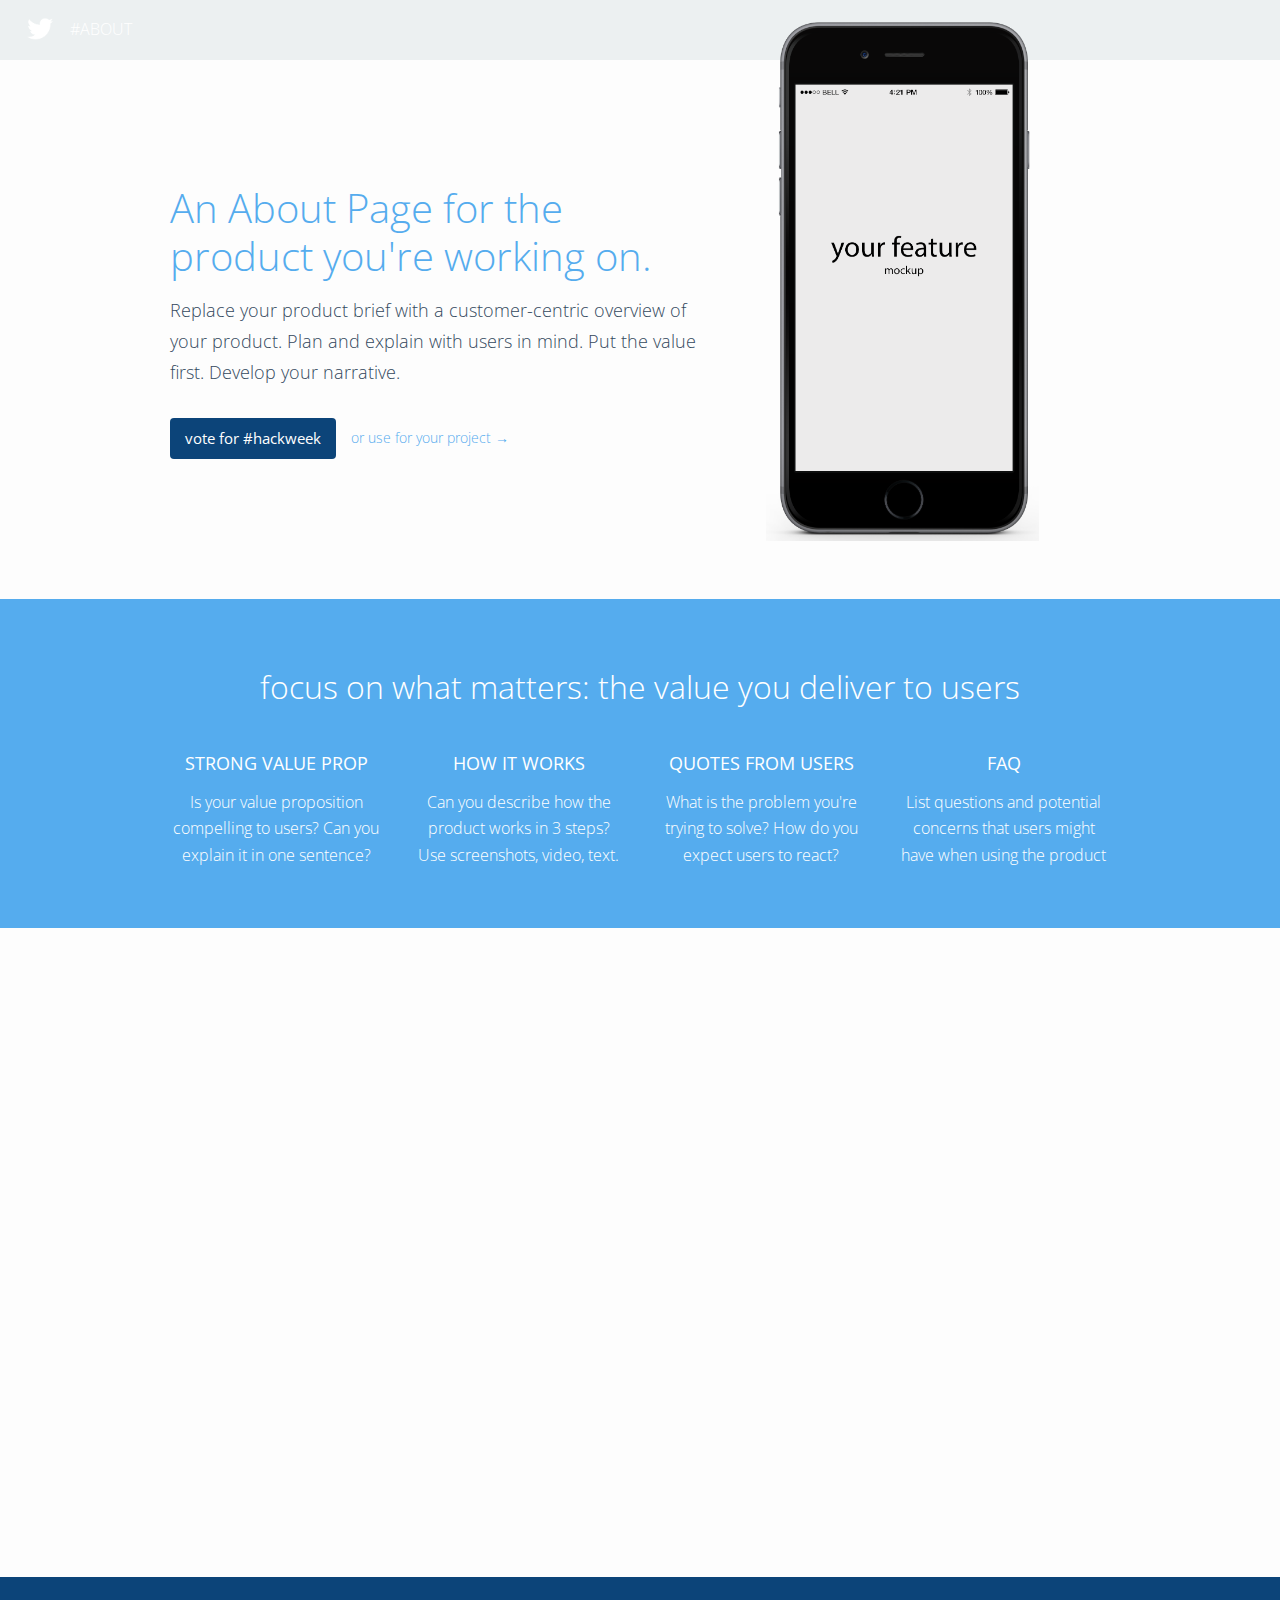
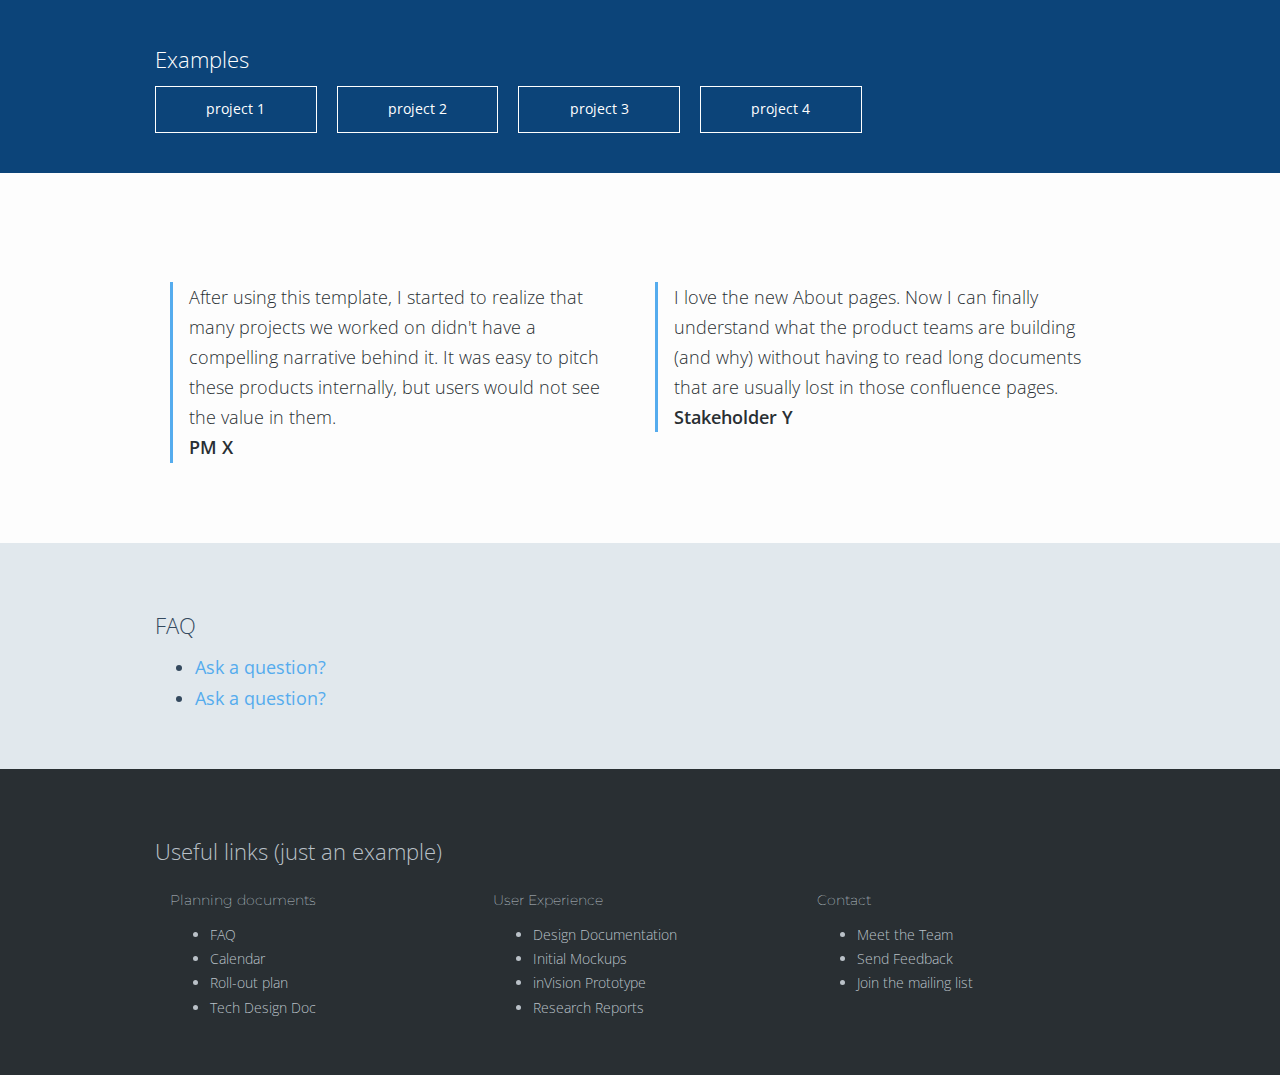
==== commit 3337242e: "added real text, hero image, changed order of modules, etc" ====
--- a/index.html
+++ b/index.html
@@ -55,15 +55,17 @@
             <div class="hero">
               <!-- <small>#ABOUT</small>-->
               <h1 class="tblue">
-                A customer-centric template for your product briefs
+                An About Page for the product you're working on.
               </h1>
-              <p>Plan and explain with users in mind. Put the value first. Think about your narrative. Create your #about page before building your actual product.</p>
+              <p>Replace your product brief with a customer-centric overview of your product. Plan and explain with users in mind. Put the value first. Develop your narrative. </p>
               <span class="btn btn-md btn-inverse">vote for #hackweek</span>
-              <span class="btn-alt tblue"><a>or use for your project &rarr;</a></span>
+              <span class="btn-alt tblue"><a href="https://mail.google.com/mail/?view=cm&fs=1&to=rdahis@twitter.com">or use for your project &rarr;</a></span>
             </div> <!-- /hero -->
            </div> <!-- /col-xs-7 -->
 
-           <div class="col-xs-5"></div>
+           <div class="col-xs-5">
+             <img class="mockup" src="img/iphone.png">
+           </div>
 
       </div><!-- /row -->
     </div> <!-- /container -->
@@ -73,78 +75,96 @@
     <section class="tblue-bg">
       <div class="container">
         <div class="row">
-          <div class="col-xs-3 benefit">
-            <div class="benefit-text"><h4>CUSTOMER FIRST</h4>Say something nice about this template..</div>
-          </div> <!-- /col-xs-3 -->
-          <div class="col-xs-3 benefit">
-            <div class="benefit-text"><h4>EASY TO READ</h4>Say something nice about this template.</div>
-          </div> <!-- /col-xs-3 -->
-          <div class="col-xs-3 benefit">
-            <div class="benefit-text"><h4>ACTUALLY BRIEF</h4>Say something nice about this template.</div>
-          </div> <!-- /col-xs-3 -->
-          <div class="col-xs-3 benefit">
-            <div class="benefit-text"><h4>EXCITING</h4>Say something nice about this template.</div>
-          </div> <!-- /col-xs-3 -->
+          <div class="col-xs-12"><h2 class="white">focus on what matters: the value you deliver to users</h2></div>
           
+          <div class="col-xs-3 benefit">
+            <div class="benefit-text"><h4>STRONG VALUE PROP</h4>Is your value proposition compelling to users? Can you explain it in one sentence?</div>
+          </div> <!-- /col-xs-3 -->
+          <div class="col-xs-3 benefit">
+            <div class="benefit-text"><h4>HOW IT WORKS</h4>Can you describe how the product works in 3 steps? Use screenshots, video, text. </div>
+          </div> <!-- /col-xs-3 -->
+          <div class="col-xs-3 benefit">
+            <div class="benefit-text"><h4>QUOTES FROM USERS</h4>What is the problem you're trying to solve? How do you expect users to react?</div>
+          </div> <!-- /col-xs-3 -->
+          <div class="col-xs-3 benefit">
+            <div class="benefit-text"><h4>FAQ</h4>List  questions and potential concerns that users might have when using the product</div>
+          </div> <!-- /col-xs-3 -->
+          
         </div>
       </div>
     </section>
 <!-- end BENEFITS -->
 
+<section>
+<!-- BACKGROUND -->
+  
+      <div class="container">
+        <div class="row hideme">
+          <div class="col-xs-12">
+
+            <h3>Why?</h3>
+            <p>We often see products that don't seem to be addressing an actual user problem. To avoid this, an interesting exercise is to work backwards and <a href="http://qr.ae/Rbaors" target="_blank">"write the press release first"</a>. It helps guide the product development process, by making it focused on the value your product is delivering, its main attributes and its narrative.
+
+              <br/><br/>You can also create About Pages - which is a less known approach because it's more time-consuming. <i>But what if we had a template?</i> That's exactly what I wanted to test with this project. Customizing a template and creating a user-centric overview of your product shouldn't take much longer than writing a doc or building a wiki page. 
+            </p>
+
+          </div> <!-- /col-xs-7 -->
+        </div>
+      </div>
+<!-- end BACKGROUND -->
+
+
 <!-- HOW IT WORKS -->
-  <section>
-      <div class="container">
-        <div class="row">
-          <div class="col-xs-7">
+      <div class="container">
+        <div class="row hideme">
+          <div class="col-xs-12">
             <h3>How it works</h3>
-            <p>placeholder
-            </p>
-
-            <h3>Some background</h3>
-            <p>placeholder
-            </p>
-
-            <h3>Next steps</h3>
-            <p>placeholder
-            </p>
-
-
+            
+            <ol>
+              <li>Fork this project</li>
+              <li>Edit the HTML and add your content</li>
+              <li>Publish</li>
+            </ol>
+           <p>If I have time during hackweek, I might create a CMS for this. </p>
           </div> <!-- /col-xs-7 -->
         </div>
       </div>
-    </section>
 <!-- end HOW IT WORKS -->
 
-<!-- XYZ? -->
+</section>
+
+
+<!-- EXAMPLES -->
     <section class="tdarkblue-bg">
       <div class="container">
         <div class="row">
-          <h3>Examples</h3>
-          <div class="col-xs-2 example">something</div> <!-- /col-xs-3 -->
-          <div class="col-xs-2 example">something</div> <!-- /col-xs-3 -->
-          <div class="col-xs-2 example">something</div> <!-- /col-xs-3 -->
-          <div class="col-xs-2 example">something</div> <!-- /col-xs-3 -->
-        </div>
-      </div>
-    </section>
-<!-- end XYZ? -->
+          <h3 >Examples</h3>
+          <div class="col-xs-2 example">project 1</div> <!-- /col-xs-3 -->
+          <div class="col-xs-2 example">project 2</div> <!-- /col-xs-3 -->
+          <div class="col-xs-2 example">project 3</div> <!-- /col-xs-3 -->
+          <div class="col-xs-2 example">project 4</div> <!-- /col-xs-3 -->
+        </div>
+      </div>
+    </section>
+<!-- end EXAMPLES -->
+
+<section>
 
 <!-- QUOTES -->
-<section>
-      <div class="container">
-        <div class="row">
-          <h3>Quotes</h3>
-          <div class="col-xs-6">
+      <div class="container">
+        <div class="row">
+          <h3 class="hideme">Quotes</h3>
+          <div class="col-xs-6" class="hideme">
             <blockquote>
-Cum sociis natoque penatibus et magnis dis parturient montes, nascetur ridiculus mus. 
-<br/><b>Steve Jobs, CEO Apple</b>
+After using this template, I started to realize that many projects we worked on didn't have a compelling narrative behind it. It was easy to pitch these products internally, but users would not see the value in them. 
+<br/><b>PM X</b>
             </blockquote>
           </div> <!-- /col-xs-6 -->
 
-          <div class="col-xs-6">
+          <div class="col-xs-6" class="hideme">
             <blockquote>
-Cum sociis natoque penatibus et magnis dis parturient montes, nascetur ridiculus mus. 
-<br/><b>Steve Jobs, CEO Apple</b>
+I love the new About pages. Now I can finally understand what the product teams are building (and why) without having to read long documents that are usually lost in those confluence pages.
+<br/><b>Stakeholder Y</b>
             </blockquote>
           </div> <!-- /col-xs-6 -->
         </div>
@@ -152,7 +172,32 @@
     </section>
 <!-- end QUOTES -->
 
-
+<!-- FEATURE MATRIX 
+      <div class="container">
+        <div class="row">
+          <div class="col-xs-12">
+            <h3>More great stuff coming soon</h3>
+            <table class="table table-condensed feature-matrix">
+              <tr><th></th><th>v1 (12/14)</th><th>v2 (14/14)</th><th>v3+ (?)</th></tr>
+               <tr><td>Hero with Screenshot</td><td><span class="fui-check"></span></td><td><span class="fui-check"></span></td><td><span class="fui-check"></span></td></tr>
+               <tr><td>Product Attributes</td><td><span class="fui-check"></span></td><td><span class="fui-check"></span></td><td><span class="fui-check"></span></td></tr>
+                <tr><td>How it Works</td><td><span class="fui-check"></span></td><td><span class="fui-check"></span></td><td><span class="fui-check"></span></td></tr>
+                 <tr><td>Open fields</td><td><span class="fui-check"></span></td><td><span class="fui-check"></span></td><td><span class="fui-check"></span></td></tr>
+                 <tr><td>Feature Matrix</td><td><span class="fui-check"></span></td><td><span class="fui-check"></span></td><td><span class="fui-check"></span></td></tr>
+                  <tr><td>Quotes</td><td><span class="fui-check"></span></td><td><span class="fui-check"></span></td><td><span class="fui-check"></span></td></tr>
+                  <tr><td>Link section</td><td><span class="fui-check"></span></td><td><span class="fui-check"></span></td><td><span class="fui-check"></span></td></tr>
+                  <tr><td>FAQ</td><td><span class="fui-check"></span></td><td><span class="fui-check"></span></td><td><span class="fui-check"></span></td></tr>
+                  <tr><td>CMS</td><td><span class="fui-cross"></span></td><td><b>?</b></td><td><b>?</b></td></tr>
+                  <tr><td>Optional Modules</td><td><span class="fui-cross"></span></td><td><span class="fui-cross"></span></td><td><b>?</b></td></tr>
+                  <tr><td>Re-order Modules</td><td><span class="fui-cross"></span></td><td><span class="fui-cross"></span></b></td><td><b>?</b></td></tr>
+                  <tr><td>Infra to publish</td><td><span class="fui-cross"></span></td><td><span class="fui-cross"></span></td><td><b>?</b></td></tr>
+            </table>
+
+          </div> 
+        </div>
+      </div>
+end FEATURE MATRIX -->
+    </section>
 
 <!-- FAQ -->
     <section class="tgray-bg">
@@ -161,10 +206,10 @@
           <h3>FAQ</h3>
           <ul>
             <li><a role="button" data-toggle="collapse" href="#collapseExample1" aria-expanded="false" aria-controls="collapseExample1">Ask a question?</a>
-              <p id="collapseExample1" class="collapse">this is the answer</p>
+              <div id="collapseExample1" class="collapse"><p>this is the answer</p></div>
             </li>
             <li><a role="button" data-toggle="collapse" href="#collapseExample2" aria-expanded="false" aria-controls="collapseExample2">Ask a question?</a>
-            <p id="collapseExample2" class="collapse">this is the answer</p>
+            <div id="collapseExample2" class="collapse"><p>this is the answer</p></div>
             </li>
           </ul>
         </div>
@@ -177,7 +222,7 @@
     <footer class="tdark-bg">
       <div class="container">
         <div class="row">
-          <h3>Useful links</h3>
+          <h3>Useful links (just an example)</h3>
             <div class="col-xs-4 FAQ-col">
             <h4>Planning documents</h4>
             <ul>
@@ -219,6 +264,32 @@
 
     <script>
       videojs.options.flash.swf = "dist/js/vendors/video-js.swf"
+
+      $(document).ready(function() {
+    
+    /* Every time the window is scrolled ... */
+    $(window).scroll( function(){
+    
+        /* Check the location of each desired element */
+        $('.hideme').each( function(i){
+            
+            var bottom_of_object = $(this).offset().top + $(this).outerHeight();
+            var bottom_of_window = $(window).scrollTop() + $(window).height();
+            
+            /* If the object is completely visible in the window, fade it it */
+            if( bottom_of_window > bottom_of_object ){
+                
+                $(this).animate({'opacity':'1'},500);
+                    
+            }
+            
+        }); 
+    
+    });
+    
+});
+
+
     </script>
   </body>
 </html>
--- a/docs/assets/css/demo.css
+++ b/docs/assets/css/demo.css
@@ -1,9 +1,10 @@
 
 body,section{background-color: #fdfdfd;}
 body{font-family: "Open Sans"}
-section, footer{padding: 30px 0px;}
+section, footer{padding: 40px 0px;}
 .tblue
 {color: #55ACEE !important;}
+a{color: #55ACEE}
 .tblue-bg
 {background-color: #55ACEE;color:white;}
 .tdark-bg
@@ -12,14 +13,16 @@
 {background-color: #0C4479;color:white;}
 .tgray-bg
 {background-color: #e1e8ed;}
-p{
+p,ol{
   font-family: "Open Sans", Helvetica, Arial, sans-serif;
   font-weight: 300;
-  margin-bottom: 40px;
-} 
+  margin-bottom: 30px;
+}
+
 b{font-weight: 600;}
 h4{font-family: "Montserrat", Helvetica, Arial, sans-serif;font-size: 14px;font-weight: 200}
 h3{font-family: "Open Sans", Helvetica, Arial, sans-serif;font-size: 22px;font-weight: 300}
+h2{font-family: "Open Sans", Helvetica, Arial, sans-serif;font-size: 32px;font-weight: 200;text-align: center;}
 h1{font-family: "Open Sans", Helvetica, Arial, sans-serif;font-size: 40px;font-weight: 200;padding-top: 50px;}
 blockquote{    color: #292f33;
     font-family: "Open Sans", Helvetica, Arial, sans-serif;
@@ -30,6 +33,8 @@
 .container {
   width: 970px !important;
 }
+.hideme
+{opacity:0;}
 
 /* NAVBAR */
 .navbar, .navbar-default
@@ -79,11 +84,28 @@
   letter-spacing: 0;
   margin-bottom: 15px;
 }
+.btn-inverse{
+  background-color: #0C4479;
+}
 .btn-alt a{
   padding: 10px;
   font-weight: 300; 
   font-size: 14px;
   color: #55ACEE;
+}
+.mockup{
+ width:73%;
+ margin-top: -20px;
+ margin-left: 30px;
+}
+.table.feature-matrix{
+width: 50%;
+max-width: 50%;
+font-size: 14px;
+}
+.table.feature-matrix > tbody > tr > td > b{
+font-weight: 900;
+font-size: 16px;
 }
 /* BENEFIT */
 .benefit{
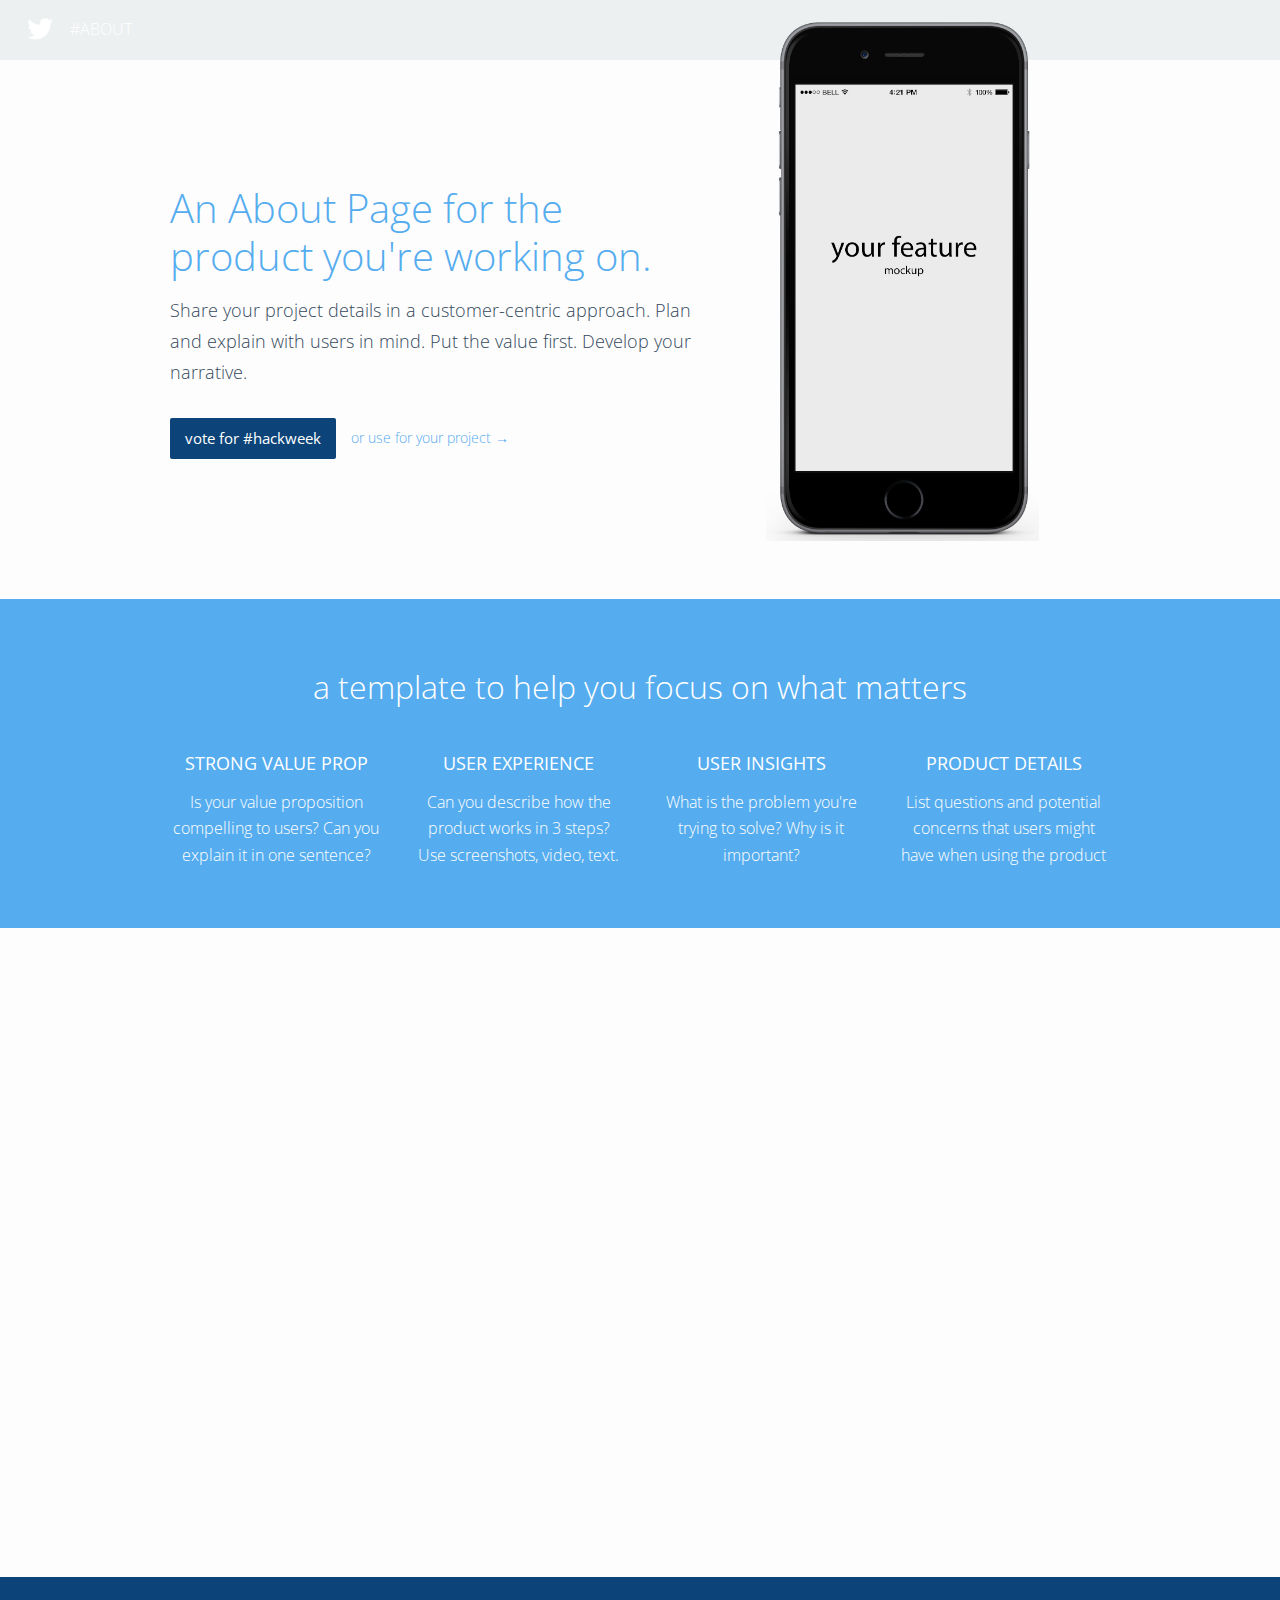
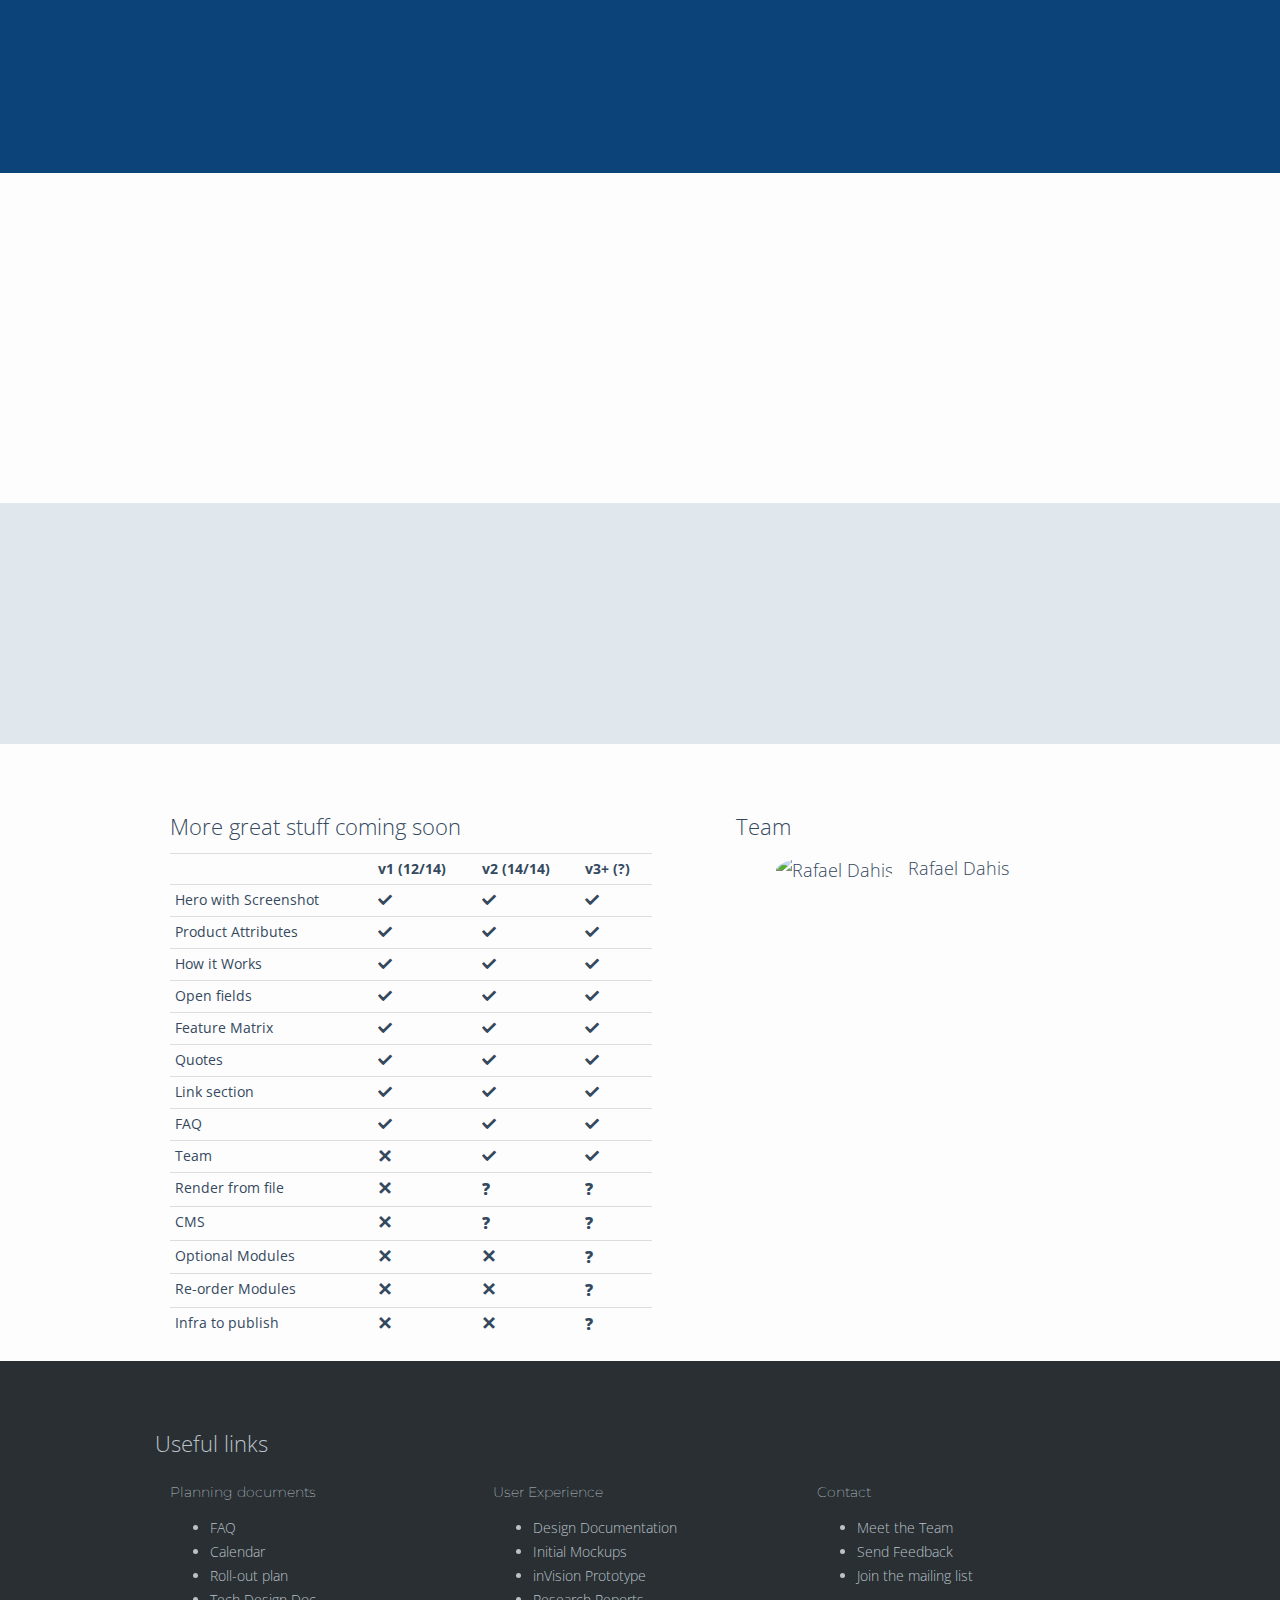
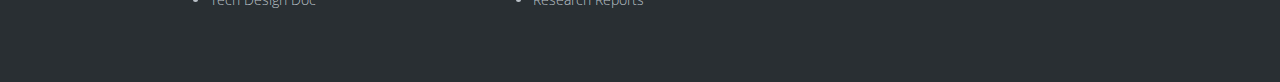
==== commit 0b5bcc0c: "added team section" ====
--- a/index.html
+++ b/index.html
@@ -57,7 +57,7 @@
               <h1 class="tblue">
                 An About Page for the product you're working on.
               </h1>
-              <p>Replace your product brief with a customer-centric overview of your product. Plan and explain with users in mind. Put the value first. Develop your narrative. </p>
+              <p>Share your project details in a customer-centric approach. Plan and explain with users in mind. Put the value first. Develop your narrative. </p>
               <span class="btn btn-md btn-inverse">vote for #hackweek</span>
               <span class="btn-alt tblue"><a href="https://mail.google.com/mail/?view=cm&fs=1&to=rdahis@twitter.com">or use for your project &rarr;</a></span>
             </div> <!-- /hero -->
@@ -75,19 +75,19 @@
     <section class="tblue-bg">
       <div class="container">
         <div class="row">
-          <div class="col-xs-12"><h2 class="white">focus on what matters: the value you deliver to users</h2></div>
+          <div class="col-xs-12"><h2 class="white">a template to help you focus on what matters</h2></div>
           
           <div class="col-xs-3 benefit">
             <div class="benefit-text"><h4>STRONG VALUE PROP</h4>Is your value proposition compelling to users? Can you explain it in one sentence?</div>
           </div> <!-- /col-xs-3 -->
           <div class="col-xs-3 benefit">
-            <div class="benefit-text"><h4>HOW IT WORKS</h4>Can you describe how the product works in 3 steps? Use screenshots, video, text. </div>
+            <div class="benefit-text"><h4>USER EXPERIENCE</h4>Can you describe how the product works in 3 steps? Use screenshots, video, text.</div>
           </div> <!-- /col-xs-3 -->
           <div class="col-xs-3 benefit">
-            <div class="benefit-text"><h4>QUOTES FROM USERS</h4>What is the problem you're trying to solve? How do you expect users to react?</div>
+            <div class="benefit-text"><h4>USER INSIGHTS</h4>What is the problem you're trying to solve? Why is it important?</div>
           </div> <!-- /col-xs-3 -->
           <div class="col-xs-3 benefit">
-            <div class="benefit-text"><h4>FAQ</h4>List  questions and potential concerns that users might have when using the product</div>
+            <div class="benefit-text"><h4>PRODUCT DETAILS</h4>List questions and potential concerns that users might have when using the product</div>
           </div> <!-- /col-xs-3 -->
           
         </div>
@@ -136,13 +136,14 @@
 
 <!-- EXAMPLES -->
     <section class="tdarkblue-bg">
-      <div class="container">
+      <div class="container hideme">
         <div class="row">
           <h3 >Examples</h3>
           <div class="col-xs-2 example">project 1</div> <!-- /col-xs-3 -->
           <div class="col-xs-2 example">project 2</div> <!-- /col-xs-3 -->
           <div class="col-xs-2 example">project 3</div> <!-- /col-xs-3 -->
           <div class="col-xs-2 example">project 4</div> <!-- /col-xs-3 -->
+          <div class="col-xs-2 example">project 5</div> <!-- /col-xs-3 -->
         </div>
       </div>
     </section>
@@ -152,16 +153,16 @@
 
 <!-- QUOTES -->
       <div class="container">
-        <div class="row">
-          <h3 class="hideme">Quotes</h3>
-          <div class="col-xs-6" class="hideme">
+        <div class="row hideme">
+          <h3>Quotes</h3>
+          <div class="col-xs-6">
             <blockquote>
 After using this template, I started to realize that many projects we worked on didn't have a compelling narrative behind it. It was easy to pitch these products internally, but users would not see the value in them. 
 <br/><b>PM X</b>
             </blockquote>
           </div> <!-- /col-xs-6 -->
 
-          <div class="col-xs-6" class="hideme">
+          <div class="col-xs-6">
             <blockquote>
 I love the new About pages. Now I can finally understand what the product teams are building (and why) without having to read long documents that are usually lost in those confluence pages.
 <br/><b>Stakeholder Y</b>
@@ -169,13 +170,32 @@
           </div> <!-- /col-xs-6 -->
         </div>
       </div>
+  
+
+<!-- FAQ -->
+    <section class="tgray-bg">
+      <div class="container">
+        <div class="row hideme">
+          <h3>FAQ</h3>
+          <ul>
+            <li><a role="button" data-toggle="collapse" href="#collapseExample1" aria-expanded="false" aria-controls="collapseExample1">Ask a question?</a>
+              <div id="collapseExample1" class="collapse"><p>this is the answer</p></div>
+            </li>
+            <li><a role="button" data-toggle="collapse" href="#collapseExample2" aria-expanded="false" aria-controls="collapseExample2">Ask a question?</a>
+            <div id="collapseExample2" class="collapse"><p>this is the answer</p></div>
+            </li>
+          </ul>
+        </div>
+      </div>
     </section>
+<!-- end FAQ -->
+
+</section>
 <!-- end QUOTES -->
 
-<!-- FEATURE MATRIX 
       <div class="container">
         <div class="row">
-          <div class="col-xs-12">
+          <div class="col-xs-7">
             <h3>More great stuff coming soon</h3>
             <table class="table table-condensed feature-matrix">
               <tr><th></th><th>v1 (12/14)</th><th>v2 (14/14)</th><th>v3+ (?)</th></tr>
@@ -187,42 +207,32 @@
                   <tr><td>Quotes</td><td><span class="fui-check"></span></td><td><span class="fui-check"></span></td><td><span class="fui-check"></span></td></tr>
                   <tr><td>Link section</td><td><span class="fui-check"></span></td><td><span class="fui-check"></span></td><td><span class="fui-check"></span></td></tr>
                   <tr><td>FAQ</td><td><span class="fui-check"></span></td><td><span class="fui-check"></span></td><td><span class="fui-check"></span></td></tr>
+                  <tr><td>Team</td><td><span class="fui-cross"></span></td><td><span class="fui-check"></span></td><td><span class="fui-check"></span></td></tr>
+                  <tr><td>Render from file</td><td><span class="fui-cross"></span></td><td><b>?</b></td><td><b>?</b></td></tr>
                   <tr><td>CMS</td><td><span class="fui-cross"></span></td><td><b>?</b></td><td><b>?</b></td></tr>
                   <tr><td>Optional Modules</td><td><span class="fui-cross"></span></td><td><span class="fui-cross"></span></td><td><b>?</b></td></tr>
                   <tr><td>Re-order Modules</td><td><span class="fui-cross"></span></td><td><span class="fui-cross"></span></b></td><td><b>?</b></td></tr>
                   <tr><td>Infra to publish</td><td><span class="fui-cross"></span></td><td><span class="fui-cross"></span></td><td><b>?</b></td></tr>
             </table>
-
           </div> 
-        </div>
-      </div>
-end FEATURE MATRIX -->
+          <div class="col-xs-5">
+            <h3>Team</h3>
+            <ul>
+              <li class="team">
+                <img src="https://ton.twitter.com/birdhouse/photos/thumbs/1399422918860.jpg" alt="Rafael Dahis" class="img-circle">
+                <span>Rafael Dahis</span>
+              </li>
+            <ul>
+            </div>
+        </div>
+      </div>
     </section>
-
-<!-- FAQ -->
-    <section class="tgray-bg">
-      <div class="container">
-        <div class="row">
-          <h3>FAQ</h3>
-          <ul>
-            <li><a role="button" data-toggle="collapse" href="#collapseExample1" aria-expanded="false" aria-controls="collapseExample1">Ask a question?</a>
-              <div id="collapseExample1" class="collapse"><p>this is the answer</p></div>
-            </li>
-            <li><a role="button" data-toggle="collapse" href="#collapseExample2" aria-expanded="false" aria-controls="collapseExample2">Ask a question?</a>
-            <div id="collapseExample2" class="collapse"><p>this is the answer</p></div>
-            </li>
-          </ul>
-        </div>
-      </div>
-    </section>
-<!-- end FAQ -->
-
 
 <!-- FOOTER -->
     <footer class="tdark-bg">
       <div class="container">
         <div class="row">
-          <h3>Useful links (just an example)</h3>
+          <h3>Useful links</h3>
             <div class="col-xs-4 FAQ-col">
             <h4>Planning documents</h4>
             <ul>
--- a/docs/assets/css/demo.css
+++ b/docs/assets/css/demo.css
@@ -13,12 +13,11 @@
 {background-color: #0C4479;color:white;}
 .tgray-bg
 {background-color: #e1e8ed;}
-p,ol{
+p,ol,ul{
   font-family: "Open Sans", Helvetica, Arial, sans-serif;
   font-weight: 300;
   margin-bottom: 30px;
 }
-
 b{font-weight: 600;}
 h4{font-family: "Montserrat", Helvetica, Arial, sans-serif;font-size: 14px;font-weight: 200}
 h3{font-family: "Open Sans", Helvetica, Arial, sans-serif;font-size: 22px;font-weight: 300}
@@ -30,6 +29,7 @@
     margin-bottom: 40px;
     border-left: 3px solid #55ACEE;
   }
+  .btn{border-radius: 2px;}
 .container {
   width: 970px !important;
 }
@@ -99,8 +99,8 @@
  margin-left: 30px;
 }
 .table.feature-matrix{
-width: 50%;
-max-width: 50%;
+width: 90%;
+max-width: 90%;
 font-size: 14px;
 }
 .table.feature-matrix > tbody > tr > td > b{
@@ -131,11 +131,19 @@
     border: 1px solid;
     text-align: center;
     font-size: 14px;
+    border-radius: 2px;
 }
 .example:hover{
     background-color: white;
     color: #0C4479;
 }
+
+/* TEAM */
+.team{
+  list-style: none;
+}
+.team img{width: 70px;}
+.team span{padding-left: 10px;}
 /* FAQ */
 .FAQ-col{
   font-weight: 200;
